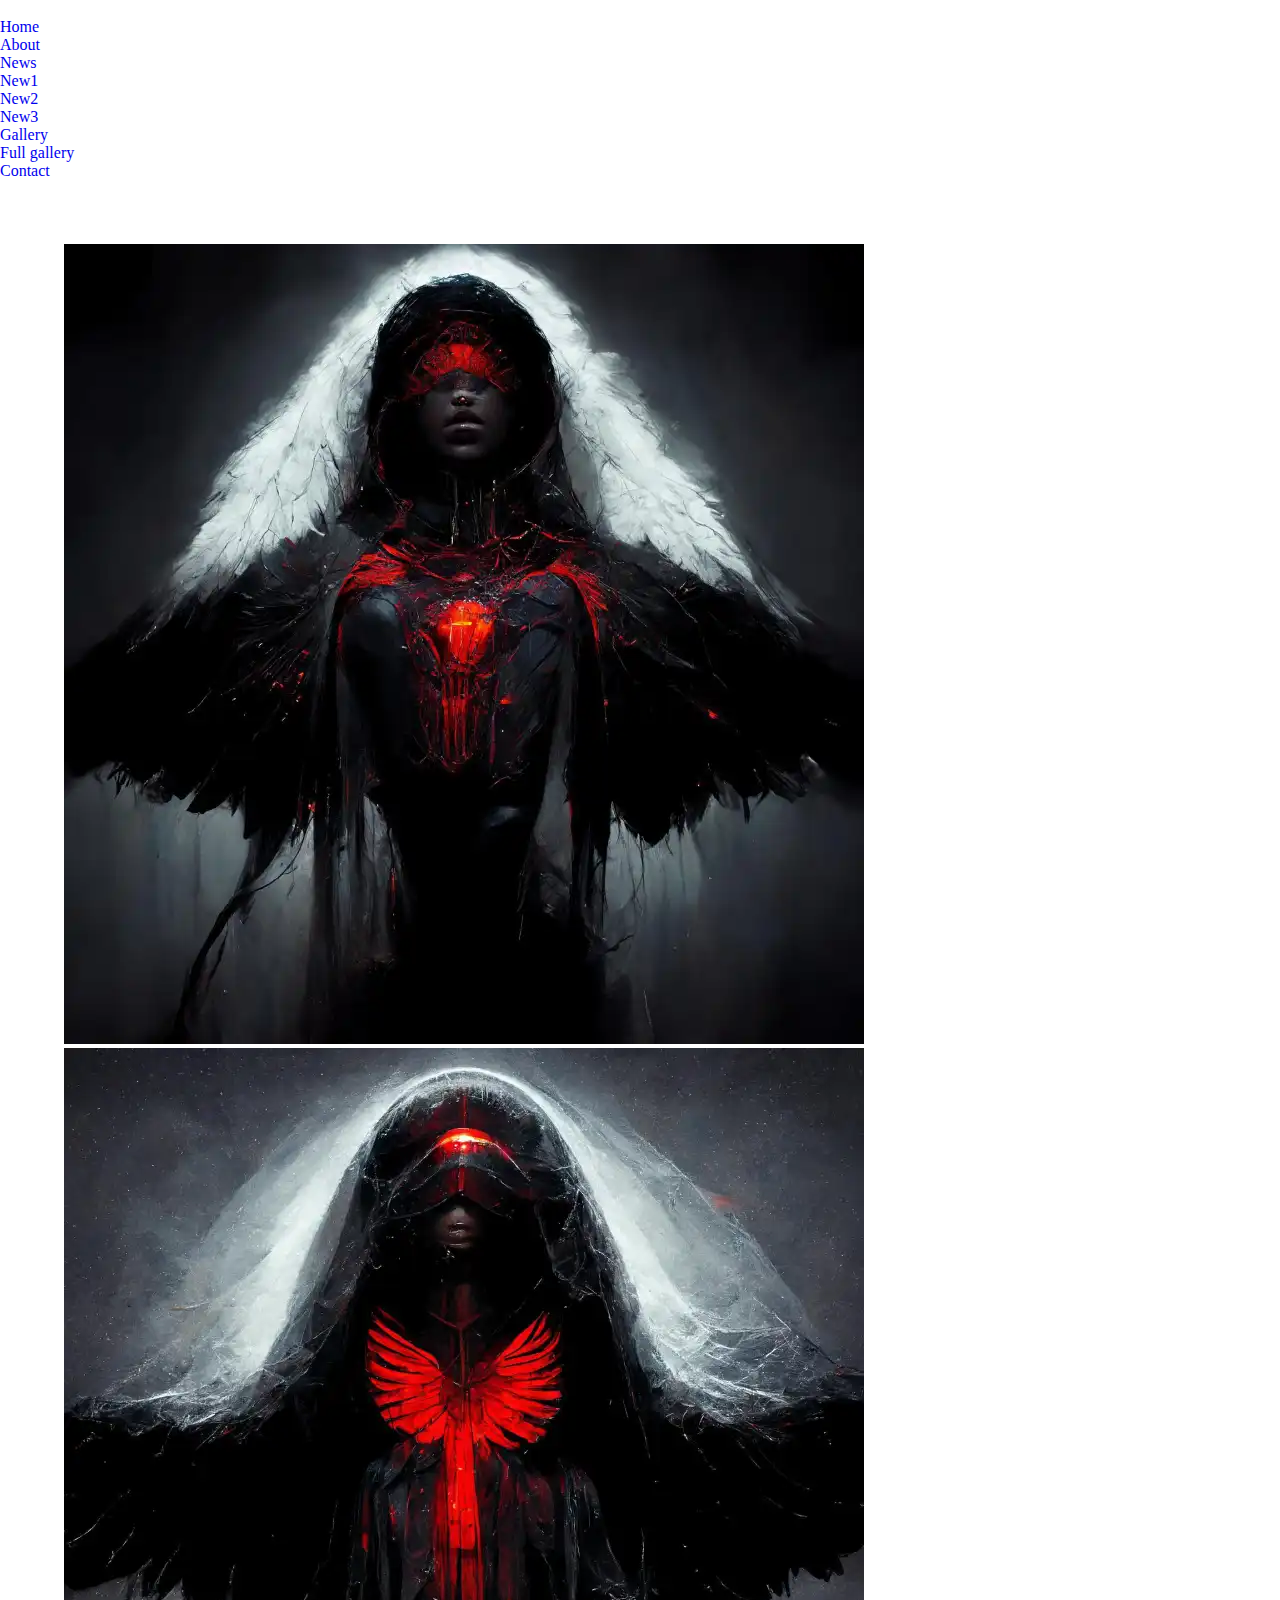
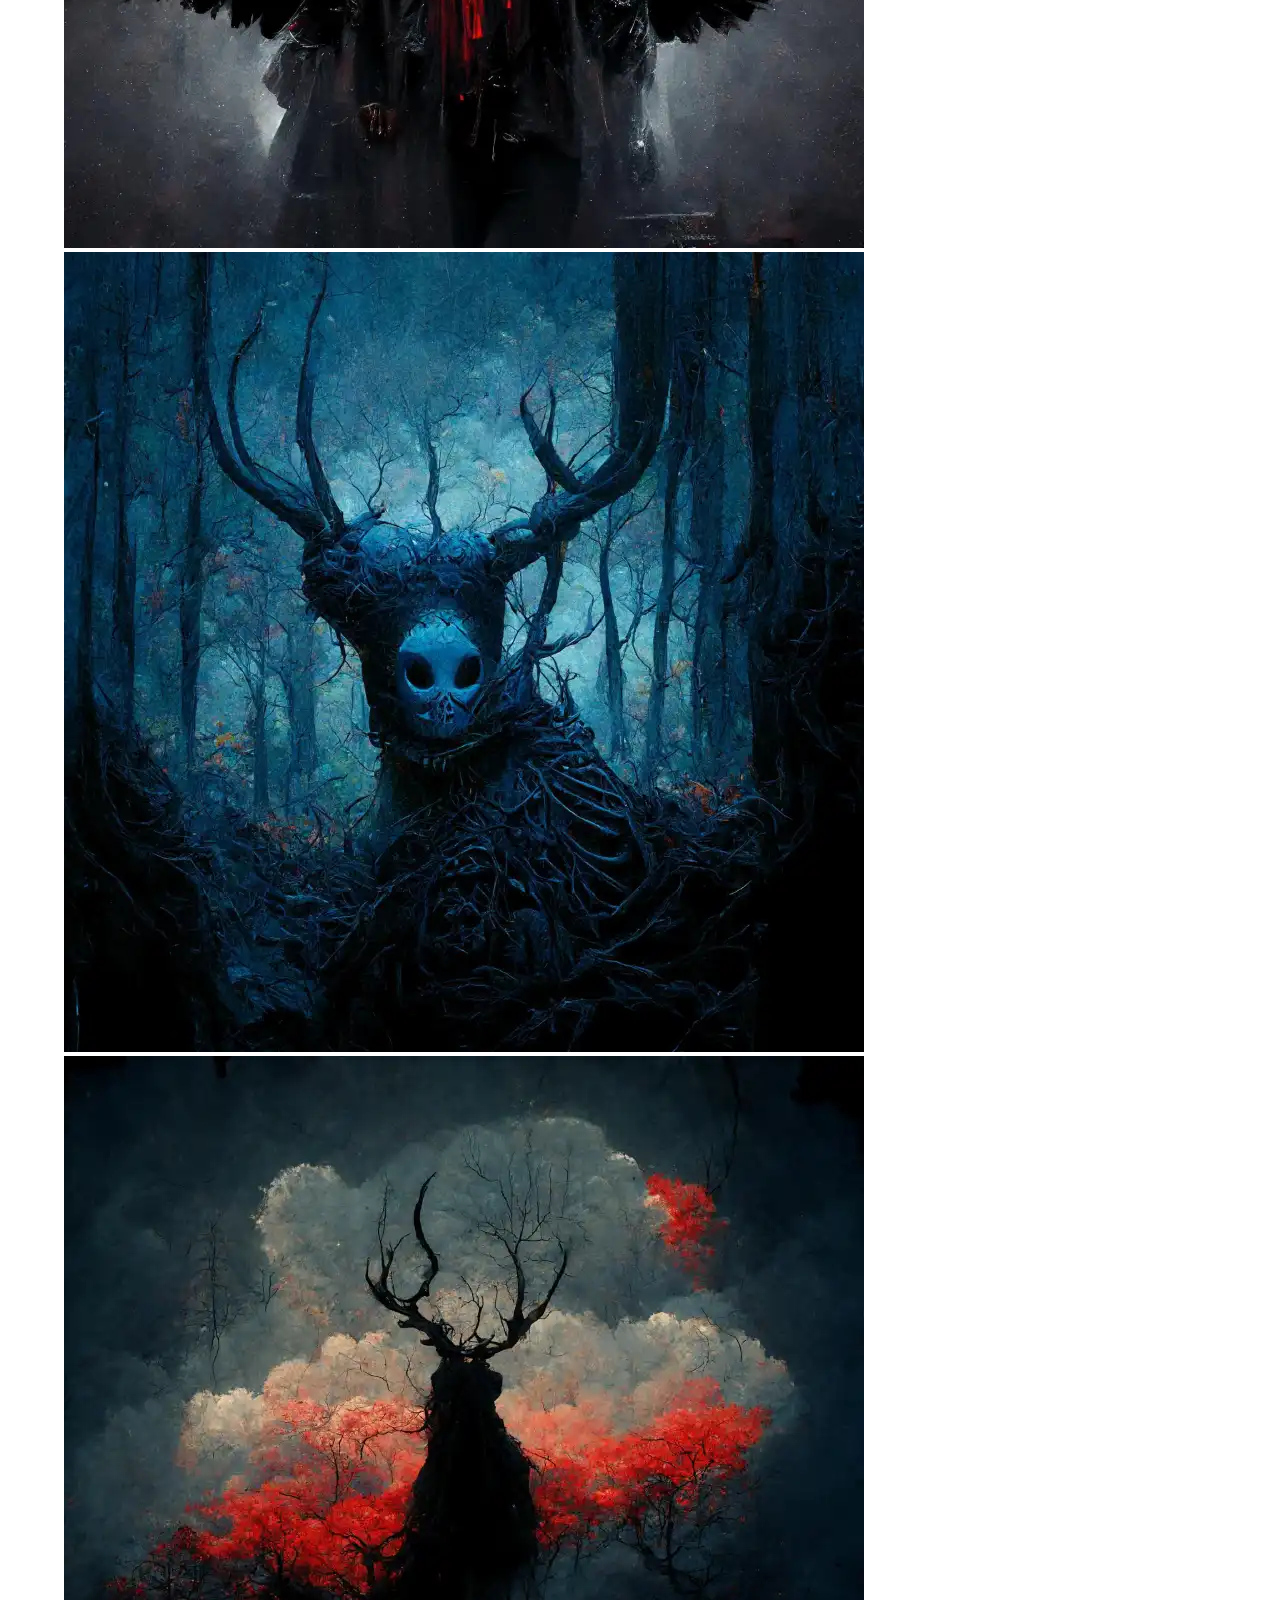
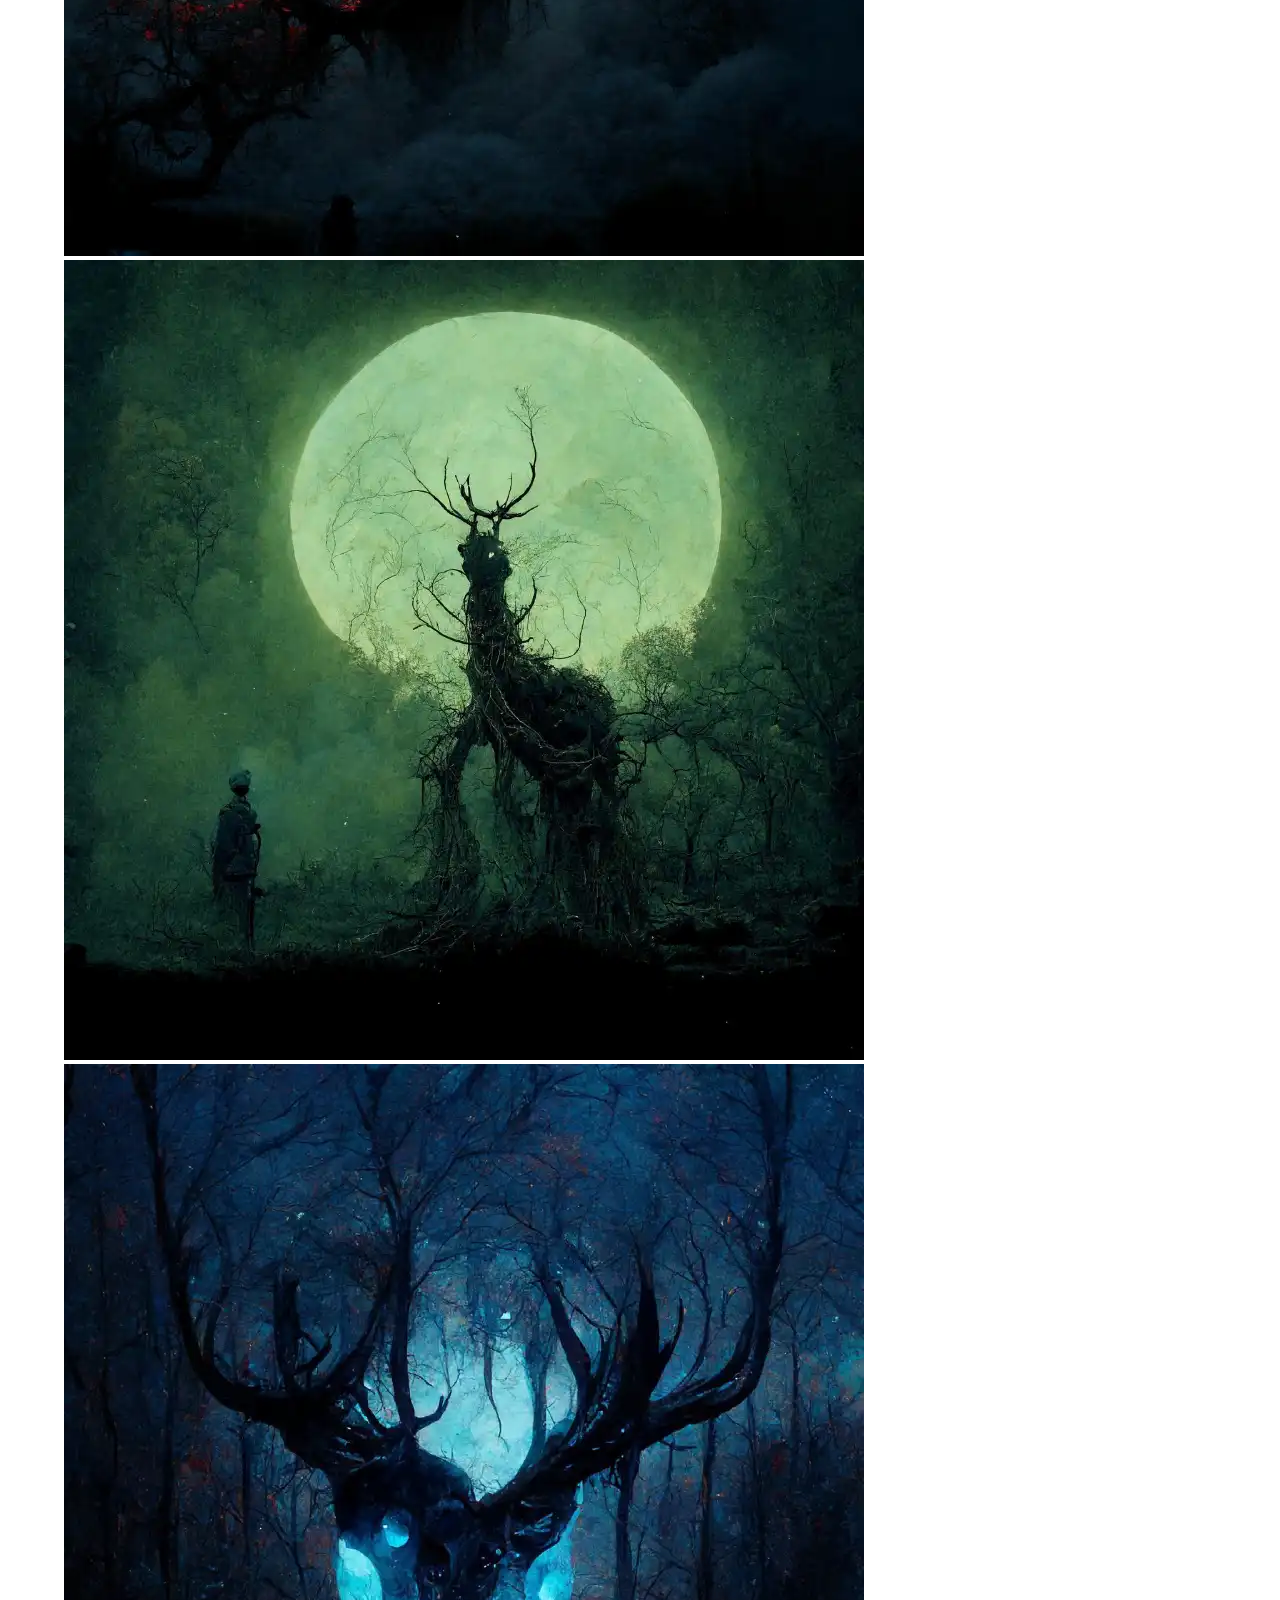
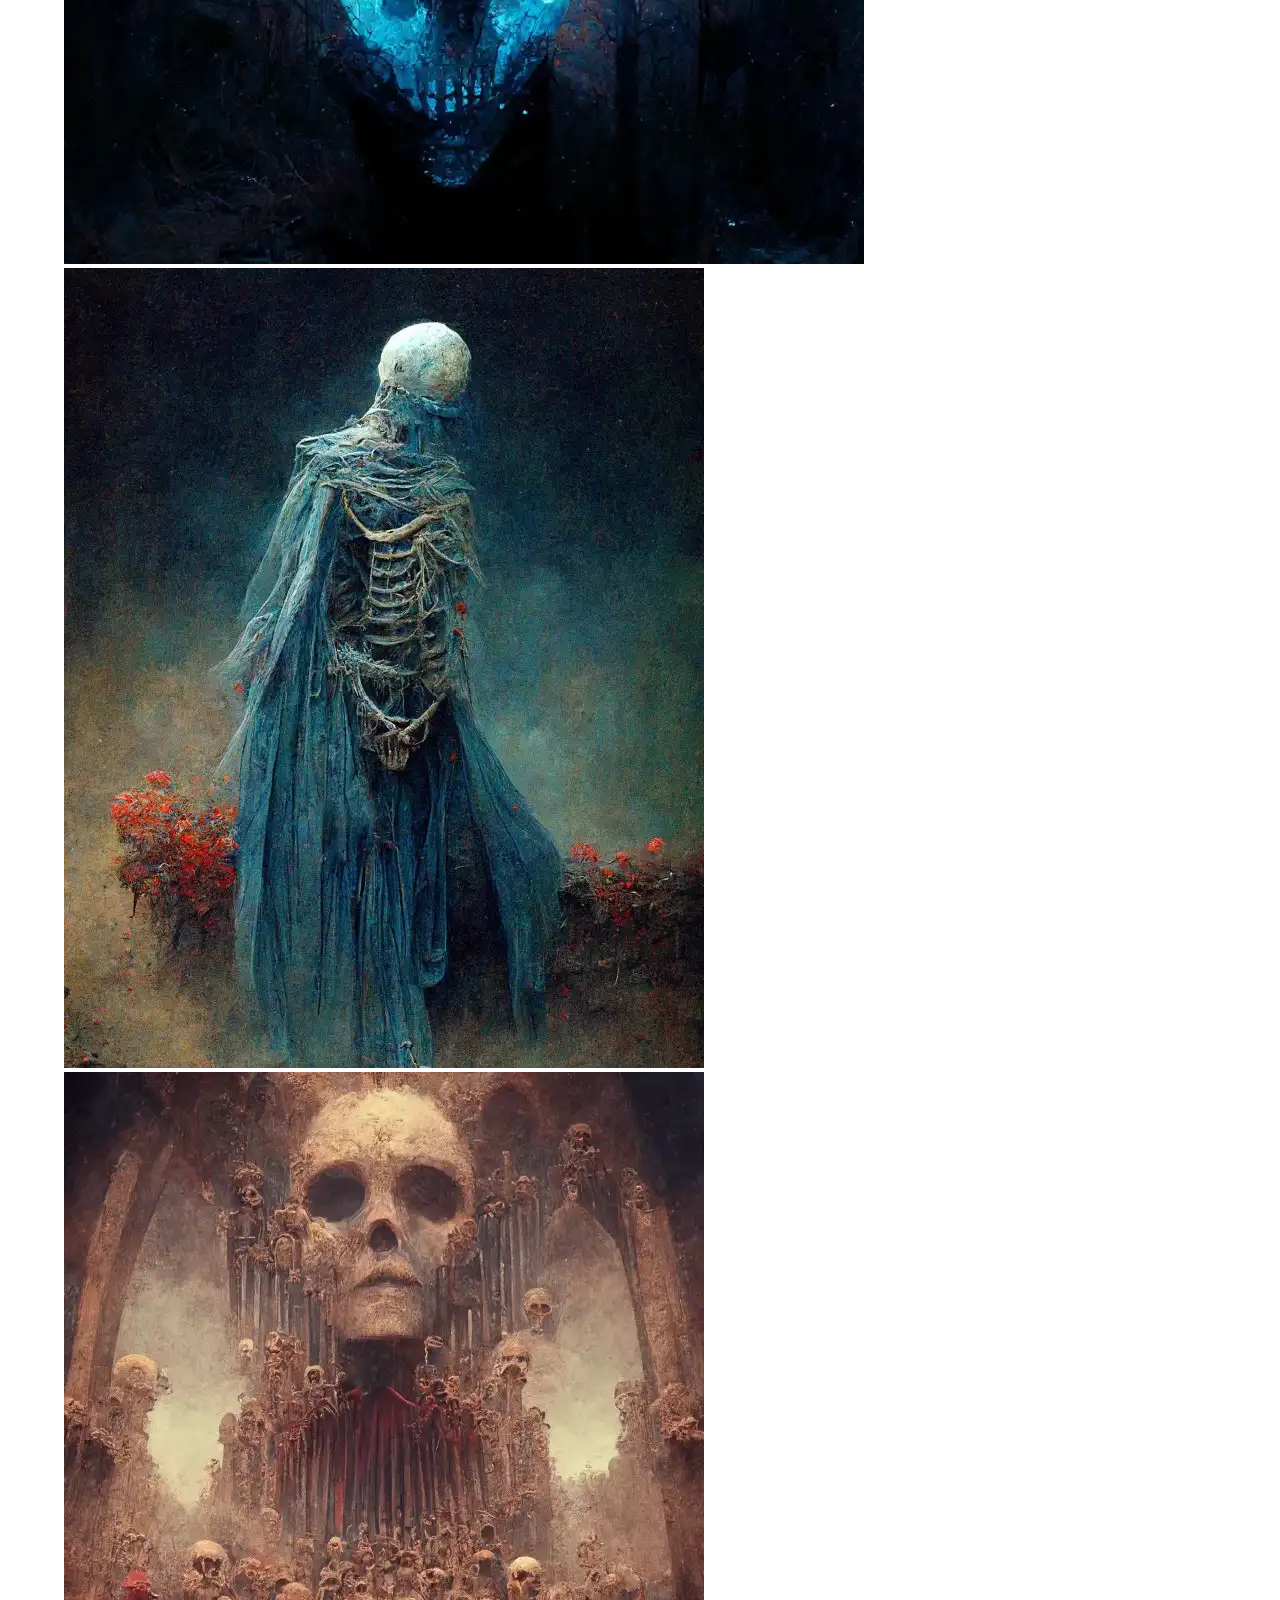
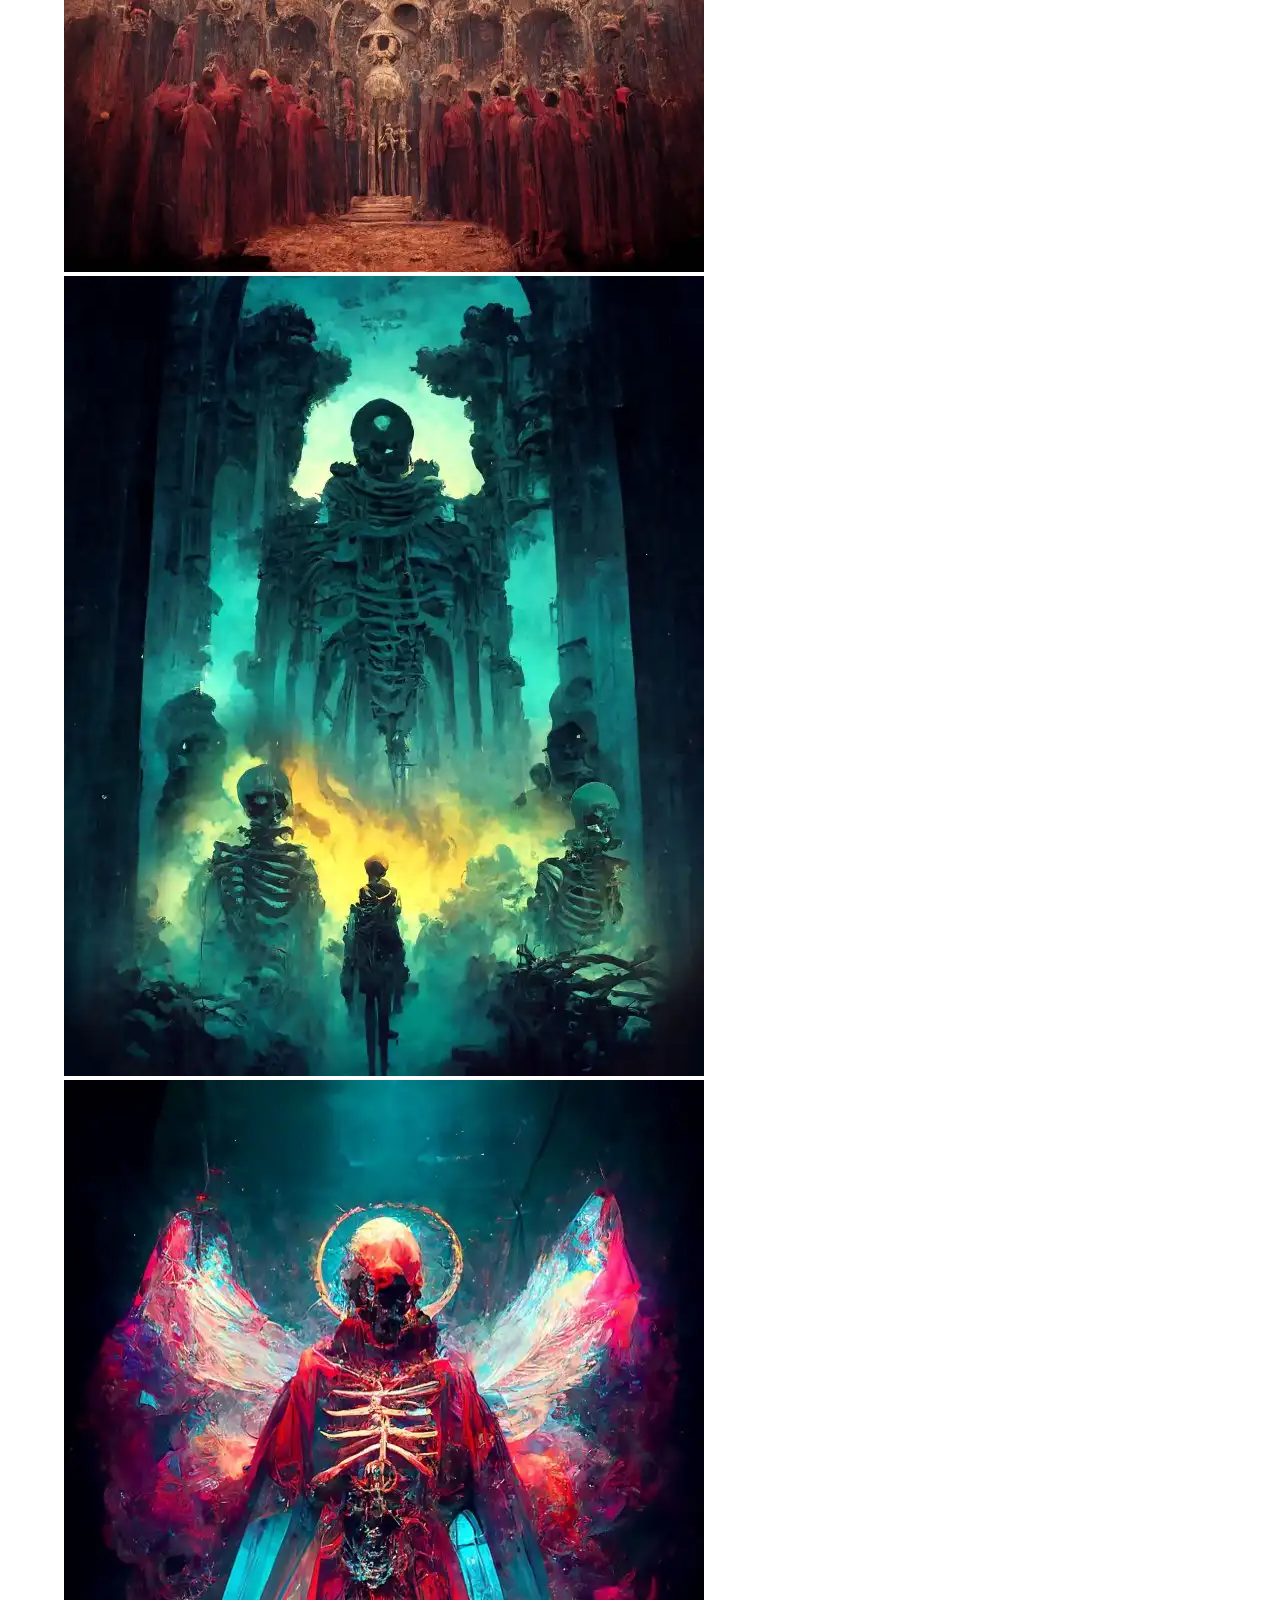
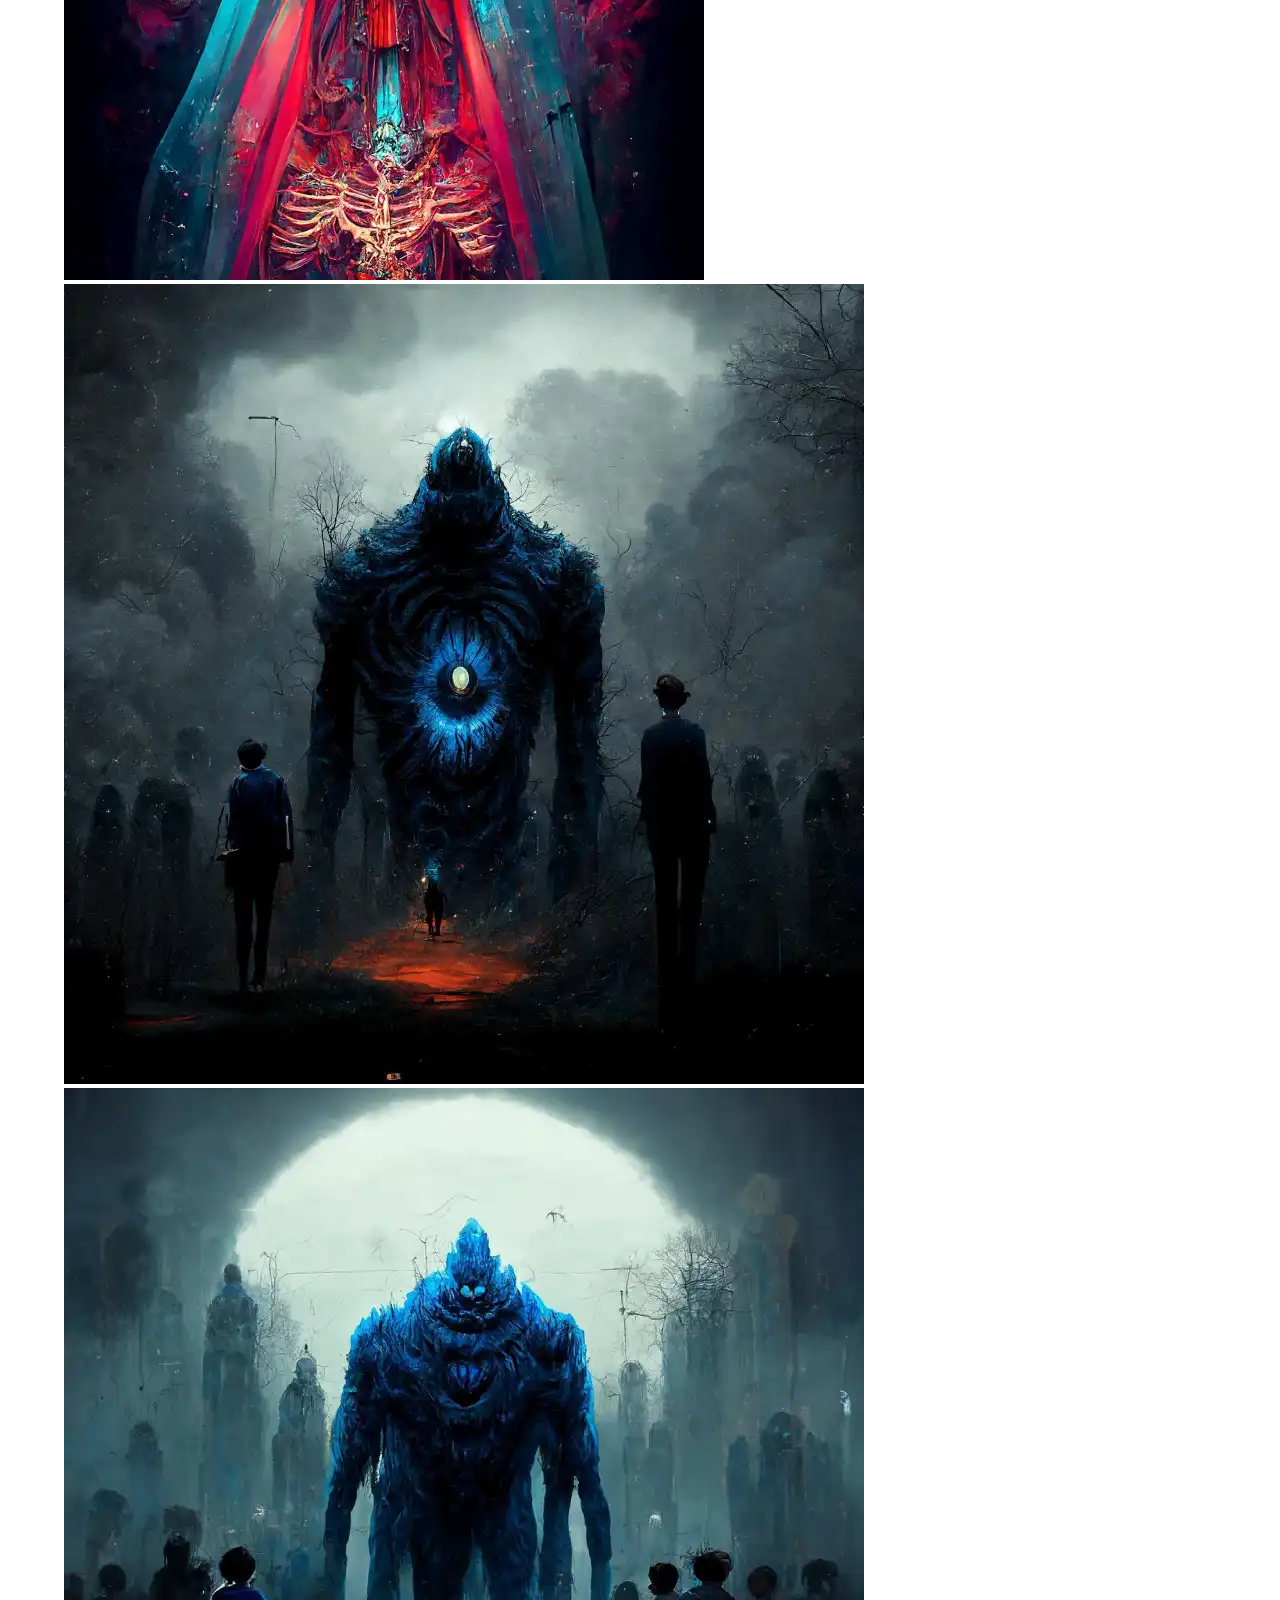
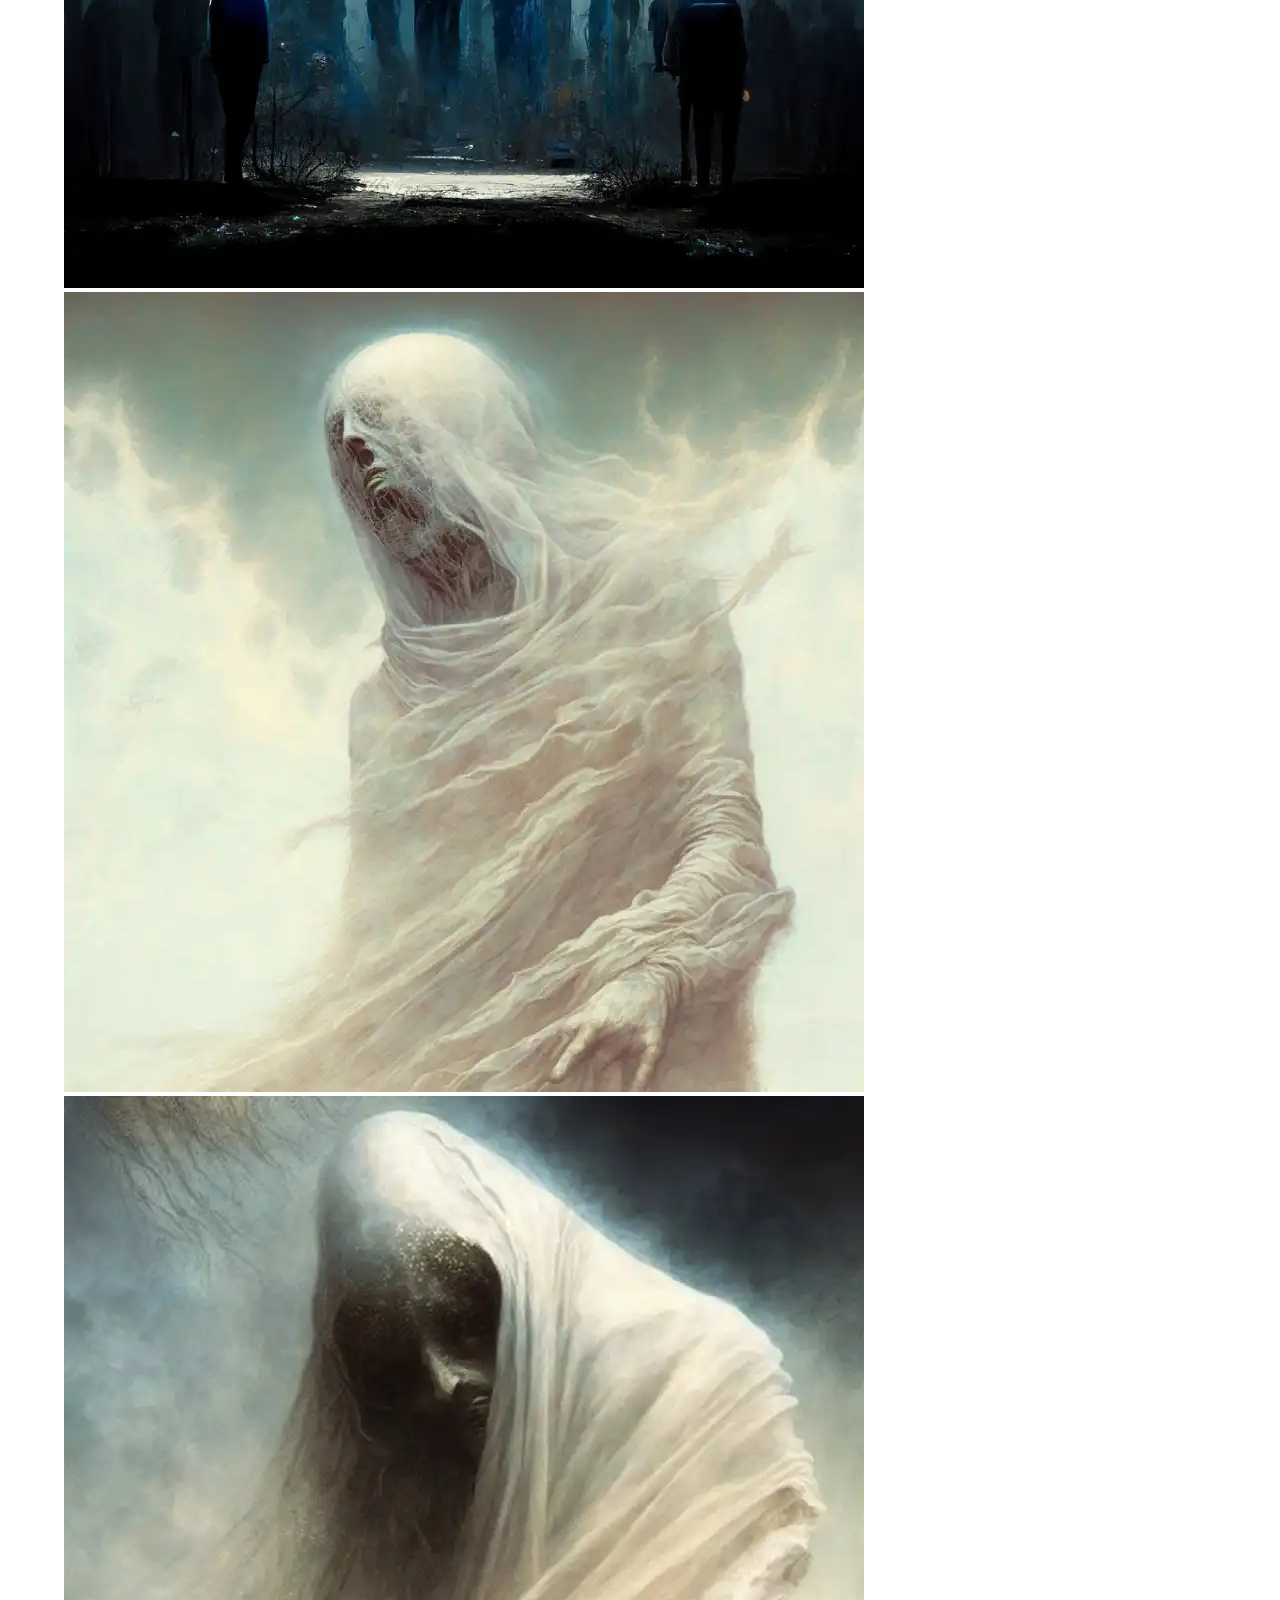
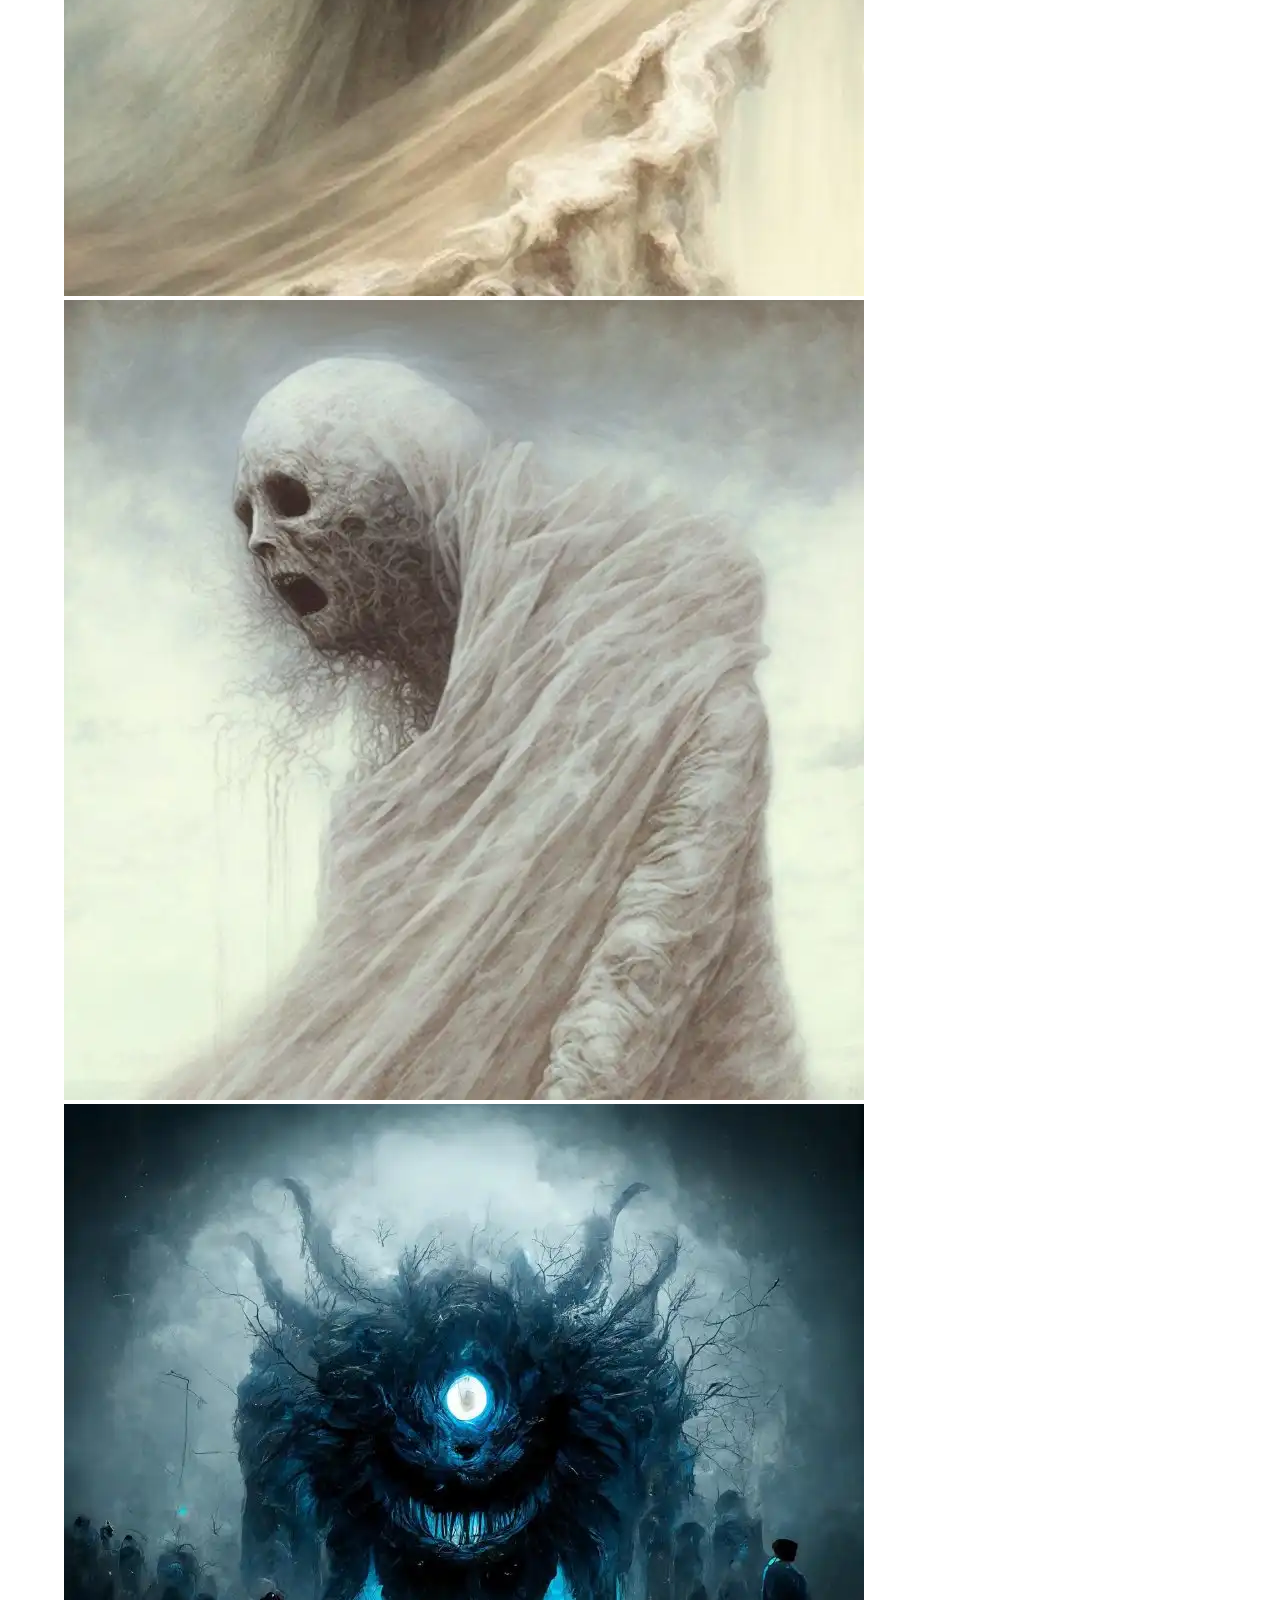
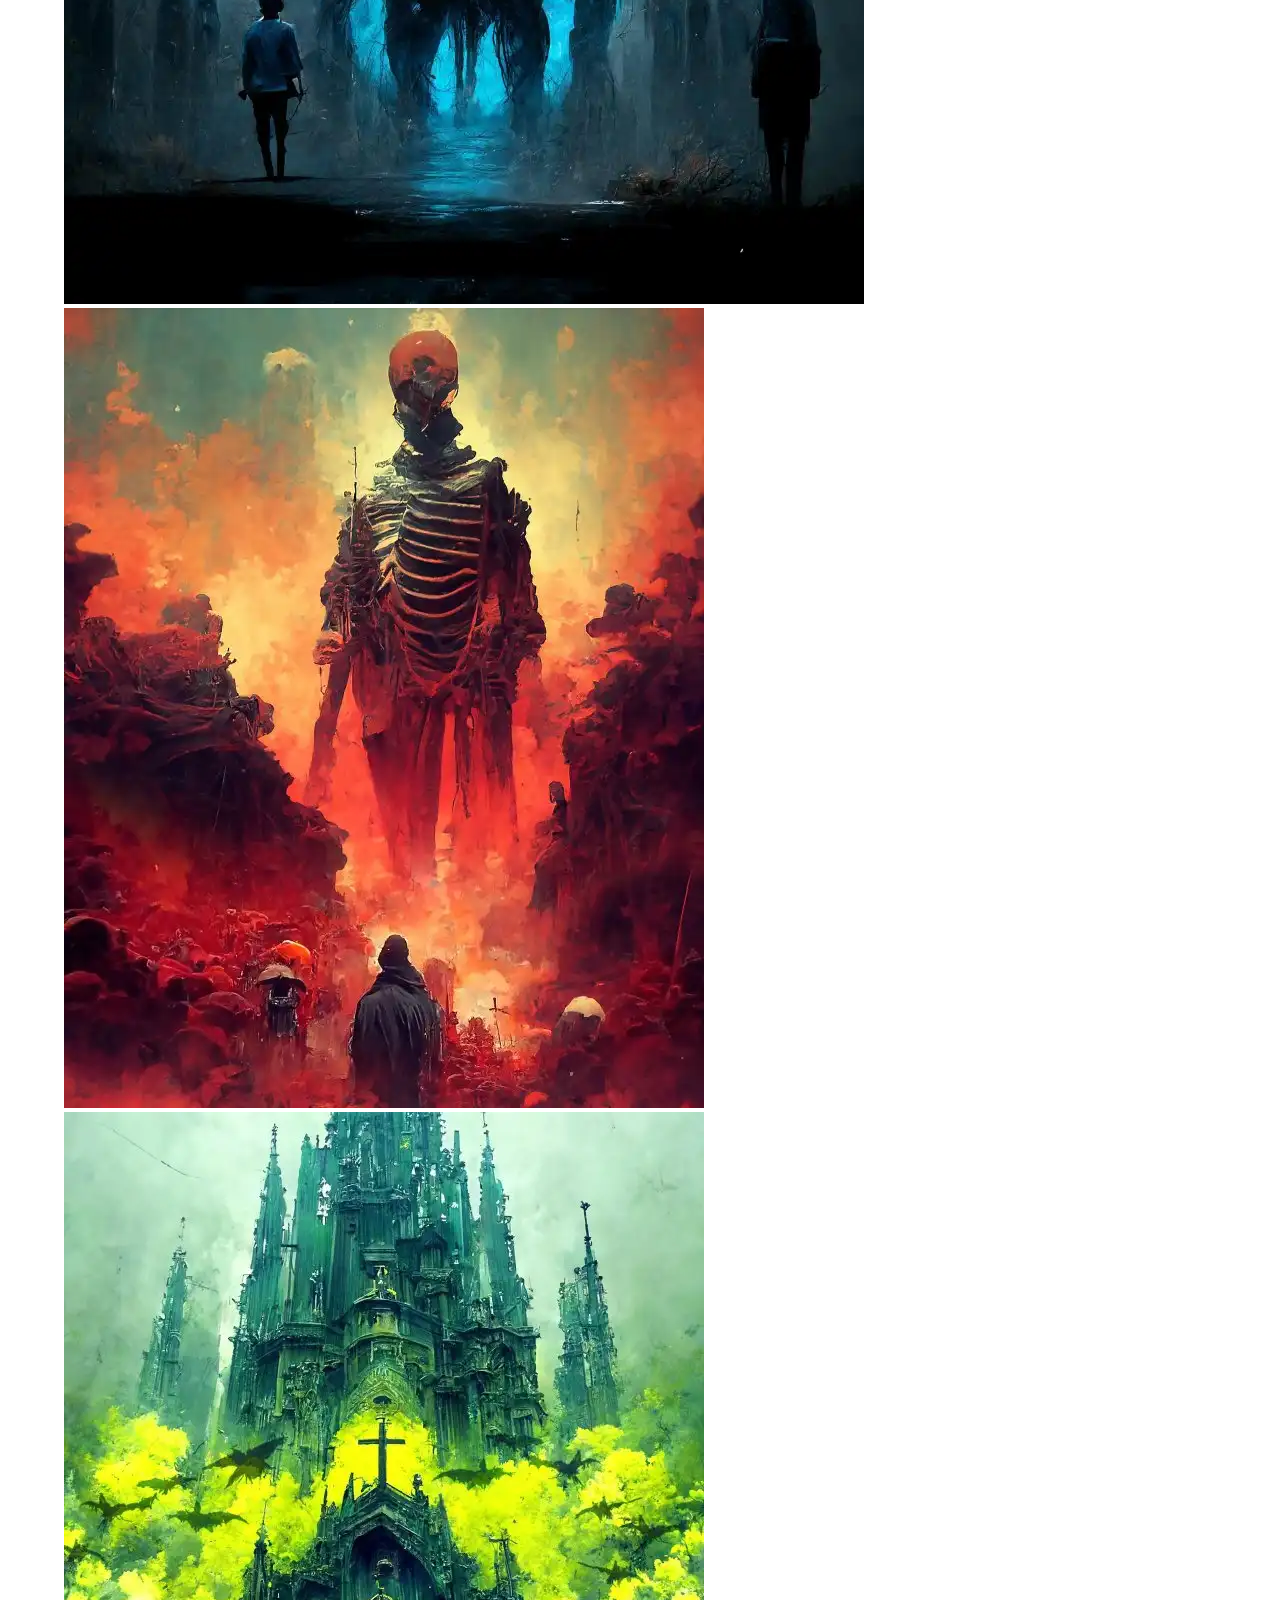
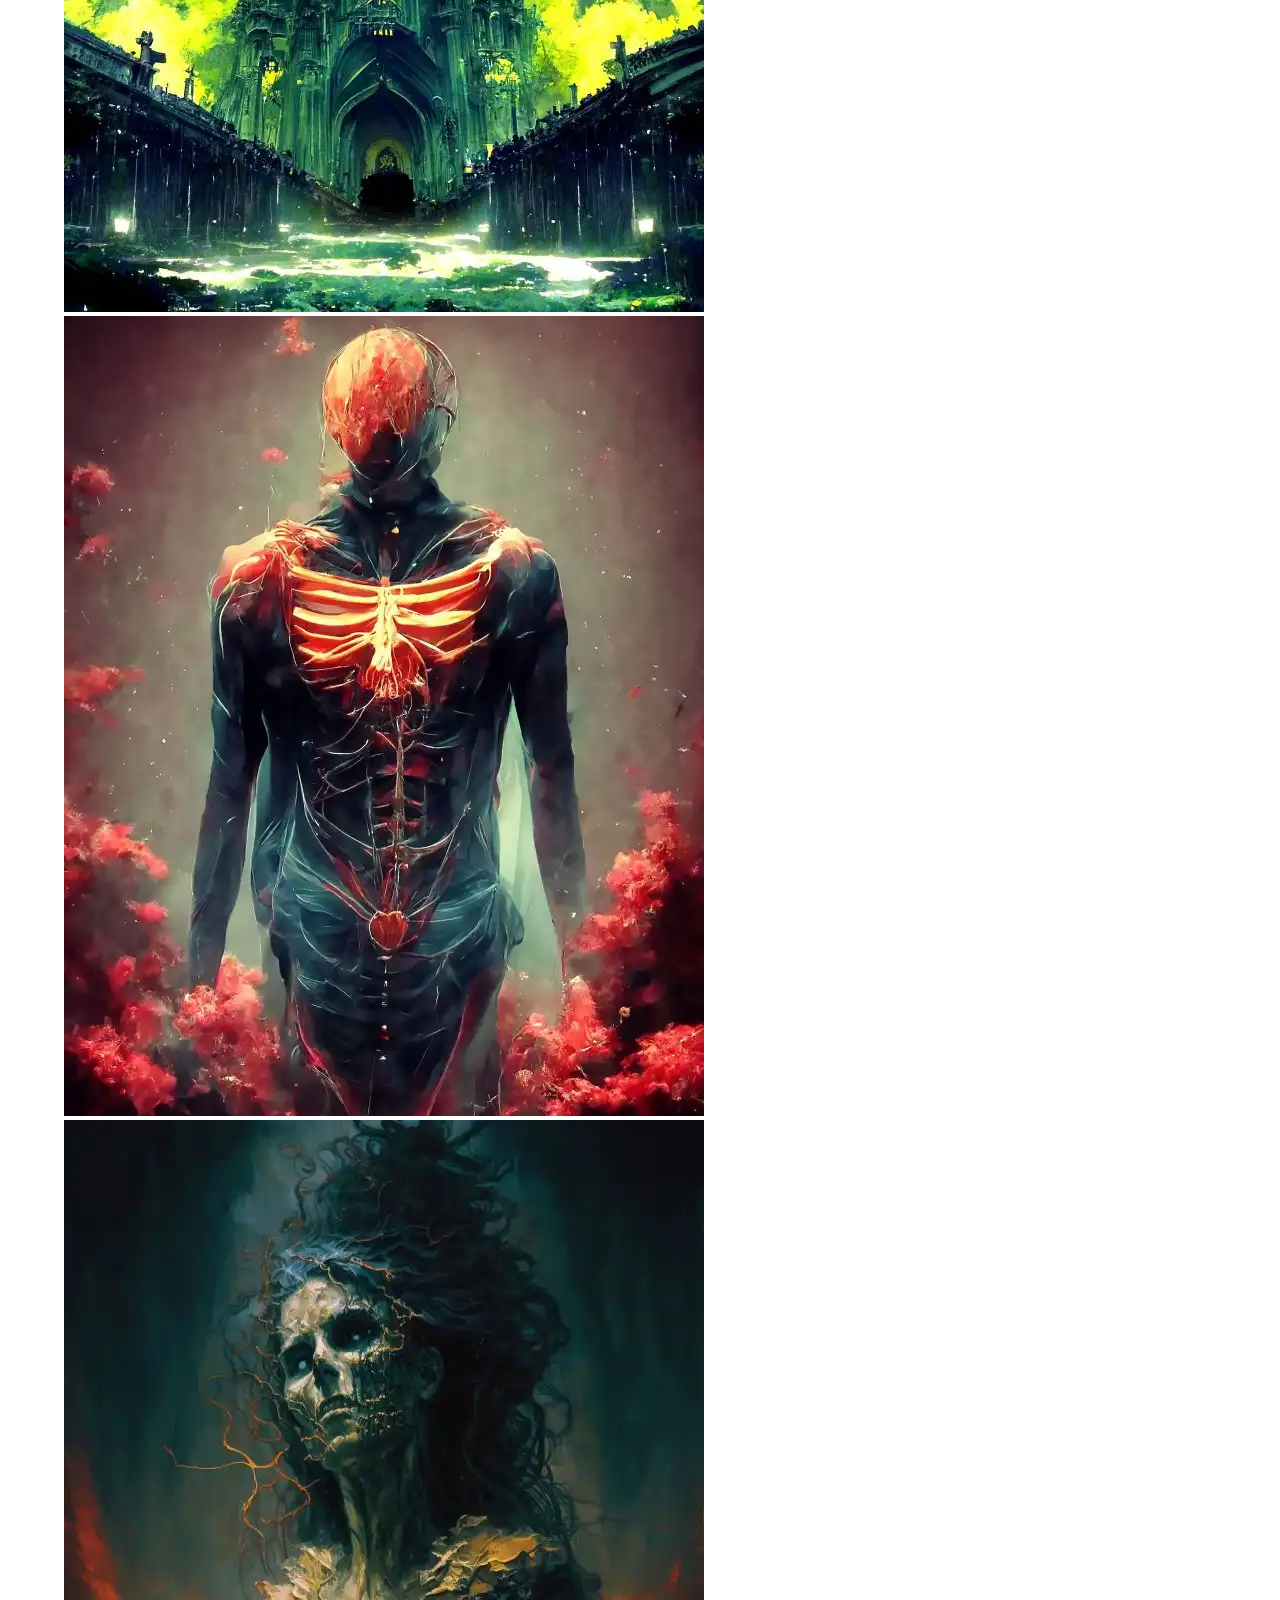
==== pages/gallery.html @ 9d32b18e "Primer commit" ====
<!DOCTYPE html>
<html lang="en">

<head>
    <meta charset="UTF-8">
    <meta http-equiv="X-UA-Compatible" content="IE=edge">
    <meta name="viewport" content="width=device-width, initial-scale=1.0">
    <meta name="description" content="full gallery for abysmial art">
    <link rel="shortcut icon" href="../media/misc/favIcon.jpg" type="image/x-icon">
    <link href="https://cdn.jsdelivr.net/npm/bootstrap@5.3.0-alpha3/dist/css/bootstrap.min.css" rel="stylesheet"
        integrity="sha384-KK94CHFLLe+nY2dmCWGMq91rCGa5gtU4mk92HdvYe+M/SXH301p5ILy+dN9+nJOZ" crossorigin="anonymous">
    <link rel="stylesheet" href="https://cdn.jsdelivr.net/npm/bootstrap-icons@1.10.5/font/bootstrap-icons.css">
    <link rel="stylesheet" href="../style/style.css">
    <title>Abysmial</title>
</head>

<body>

    <nav class="navbar fixed-top navbar-expand-lg bg-black" data-bs-theme="dark">

        <button class="navbar-toggler ms-auto" type="button" data-bs-toggle="collapse"
            data-bs-target="#navbarNavDropdown" aria-controls="navbarNavDropdown" aria-expanded="false"
            aria-label="Toggle navigation">
            <span class="navbar-toggler-icon"></span>
        </button>
        <div class="collapse navbar-collapse justify-content-center" id="navbarNavDropdown">
            <!-- justify-content-center centra todo, va aca para que el boton de mobile no quede centrado-->
            <ul class="navbar-nav">
                <li class="nav-item px-3"> <!--px es padding derecha-->
                    <a class="nav-link text-white" href="../index.html#home">Home</a>
                </li>
                <li class="nav-item px-3">
                    <a class="nav-link text-white" href="../index.html#about">About</a>
                </li>
                <li class="nav-item dropdown px-3">

                    <a class="nav-link dropdown-toggle text-white" href="#" role="button" data-bs-toggle="dropdown"
                        aria-expanded="false">
                        News
                    </a>
                    <ul class="dropdown-menu px-3 bg-black">
                        <li><a class="dropdown-item text-white" href="./new1.html">New1</a></li>
                        <li><a class="dropdown-item text-white" href="./new2.html">New2</a></li>
                        <li><a class="dropdown-item text-white" href="./new3.html">New3</a></li>
                    </ul>
                </li>
                <li class="nav-item dropdown px-3">
                    <a class="nav-link dropdown-toggle text-white" href="#gallery" role="button"
                        data-bs-toggle="dropdown" aria-expanded="false">
                        Gallery
                    </a>
                    <ul class="dropdown-menu px-3 bg-black">
                        <li><a class="dropdown-item text-white" href="./gallery.html">Full gallery</a></li>
                    </ul>
                </li>
                <li class="nav-item px-3">
                    <a class="nav-link text-white" href="../index.html#contact">Contact</a>
                </li>
            </ul>
        </div>
    </nav>

    <section id="gallery-full">
        <div class="container">

            <div class="row">
                <div class="col-xl-6 col-sm-12 p-2">
                    <img class="img-fluid" src="../media/img/single/justice_1.webp" alt="justice 1">
                </div>
                <div class="col-xl-6 col-sm-12 p-2">
                    <img class="img-fluid" src="../media/img/single/justice_2.webp" alt="justice 2">
                </div>
            </div>
            <div class="row">
                <div class="col-xl-3 col-md-6 col-sm-12 p-2">
                    <img class="img-fluid" src="../media/img/single/nightStag_3.webp" alt="night stag 3">
                </div>
                <div class="col-xl-3 col-md-6 col-sm-12 p-2">
                    <img class="img-fluid" src="../media/img/single/nightStag_1.webp" alt="night stag 1">
                </div>
                <div class="col-xl-3 col-md-6 col-sm-12 p-2">
                    <img class="img-fluid" src="../media/img/single/nightStag_2.webp" alt="night stag 2">
                </div>
                <div class="col-xl-3 col-md-6 col-sm-12 p-2">
                    <img class="img-fluid" src="../media/img/single/nightStag_5.webp" alt="night stag 5">
                </div>

            </div>
            <div class="row">
                <!--p-2 es el padding-->
                <div class="col-xl-3 col-md-6 col-sm-12 p-2">
                    <img class="img-fluid" src="../media/img/single/loneliness.webp" alt="loneliness">
                </div>
                <div class="col-xl-3 col-md-6 col-sm-12 p-2">
                    <img class="img-fluid" src="../media/img/single/home.webp" alt="home">
                </div>
                <div class=" col-xl-3 col-md-6 col-sm-12 p-2">
                    <img class="img-fluid" src="../media/img/single/expanse.webp" alt="expanse">
                </div>
                <div class="col-xl-3 col-md-6 col-sm-12 p-2">
                    <img class="img-fluid" src="../media/img/single/forgiveness.webp" alt="forgiveness">
                </div>
            </div>
            <div class="row">
                <div class="col-xl-6 col-sm-12 p-2">
                    <img class="img-fluid" src="../media/img/single/blueIcon_2.webp" alt="blue icon 2">
                </div>
                <div class="col-xl-6 col-sm-12 p-2">
                    <img class="img-fluid" src="../media/img/single/blueIcon_3.webp" alt="blue icon 3">
                </div>
            </div>
            <div class="row">
                <div class="col-xl-3 col-md-6 col-sm-12 p-2">
                    <img class="img-fluid" src="../media/img/single/beyondThePale_1.webp" alt="the pale 1">
                </div>
                <div class="col-xl-3 col-md-6 col-sm-12 p-2">
                    <img class="img-fluid" src="../media/img/single/beyondThePale_2.webp" alt="the pale 2">
                </div>
                <div class="col-xl-3 col-md-6 col-sm-12 p-2">
                    <img class="img-fluid" src="../media/img/single/beyondThePale_3.webp" alt="the pale 3">
                </div>
                <div class="col-xl-3 col-md-6 col-sm-12 p-2">
                    <img class="img-fluid" src="../media/img/single/blueIcon_1.webp" alt="blue icon 1">
                </div>
            </div>
            <div class="row">
                <div class="col-xl-3 col-sm-12 p-2">
                    <img class="img-fluid" src="../media/img/single/iconOfSin.webp" alt="icon of sin">
                </div>
                <div class="col-xl-3  col-sm-12 p-2">
                    <img class="img-fluid" src="../media/img/single/theCastle.webp" alt="the castle">
                </div>
                <div class="col-xl-3 col-sm-12 p-2">
                    <img class="img-fluid" src="../media/img/single/vulnerability.webp" alt="vulnerability">
                </div>
                <div class="col-xl-3 col-sm-12 p-2">
                    <img class="img-fluid" src="../media/img/single/decayingMemory.webp" alt="decaying memory">
                </div>
            </div>



            <div class="row">
                <div class="col-xl-6 col-sm-12 p-2">
                    <img class="img-fluid" src="../media/img/single/orchestra.webp" alt="orchesta">
                </div>
                <div class="col-xl-6 col-sm-12 p-2">
                    <img class="img-fluid" src="../media/img/single/theLamentConfiguration.webp"
                        alt="lament configuration">
                </div>
            </div>
            <div class="row">
                <div class="col-xl-3 col-md-6 col-sm-12 p-2">
                    <img class="img-fluid" src="../media/img/single/ceremonium_1.webp" alt="ceremonium 1">
                </div>
                <div class="col-xl-3 col-md-6 col-sm-12 p-2">
                    <img class="img-fluid" src="../media/img/single/ceremonium_2.webp" alt="ceremonium 2">
                </div>
                <div class="col-xl-3 col-md-6 col-sm-12 p-2">
                    <img class="img-fluid" src="../media/img/single/ceremonium_3.webp" alt="ceremonium 3">
                </div>
                <div class="col-xl-3 col-md-6 col-sm-12 p-2">
                    <img class="img-fluid" src="../media/img/single/ceremonium_4.webp" alt="ceremonium 4">
                </div>
            </div>

            <div class="row">
                <div class="col-xl-3 col-md-6 col-sm-12 p-2">
                    <img class="img-fluid" src="../media/img/single/theBride.webp" alt="the BRIDE">
                </div>
                <div class="col-xl-3 col-md-6 col-sm-12 p-2">
                    <img class="img-fluid" src="../media/img/single/sunGod.webp" alt="sun god">
                </div>
                <div class="col-xl-3 col-md-6 col-sm-12 p-2">
                    <img class="img-fluid" src="../media/img/single/theFlock.webp" alt="the flock">
                </div>
                <div class="col-xl-3 col-md-6 col-sm-12 p-2">
                    <img class="img-fluid" src="../media/img/single/grace.webp" alt="grace">
                </div>
            </div>
            <div class="row">
                <div class="col-xl-6 col-sm-12 p-2">
                    <img class="img-fluid" src="../media/img/single/inconscinece_1.webp" alt="inconscience 1">
                </div>
                <div class="col-xl-6 col-sm-12 p-2">
                    <img class="img-fluid" src="../media/img/single/inconscinece_2.webp" alt="inconscience 2">
                </div>
            </div>
            <div class="row">
                <div class="col-12 p-2">
                    <img class="img-fluid" src="../media/img/single/principal.webp" alt="principal">
                </div>
            </div>

        </div>

    </section>
    <footer class="bg-black text-white py-5">
        <div class="container">
            <!--md-left hace que se -->
            <div class="row">
                <div class="col-xl-6">
                    <!--fw es font weight-->

                    <p class="fw-bold">Contact</p>
                    <!--text-center alinea al centro el icono | py es padding eje y-->
                    <a class="text-white" href="https://www.instagram.com/abysmial/">
                        <p><i class="bi bi-instagram text-center"></i> Abysmial</p>
                    </a>
                    <p></p><i class="bi bi-envelope text-center"></i> mail@mail.com</p>
                    <p></p><i class="bi bi-telephone text-center"></i> 099 027 878</p>
                </div>
                <div class="col-xl-6">
                    <p class="fw-bold">Credits</p>
                    <p>Site by Msanguinet</p>
                    <a class="text-white" href="https://www.instagram.com/abysmial/">
                        <p>Art by Abysmial</p>
                    </a>
                </div>
            </div>
        </div>

    </footer>
    <script src="https://cdn.jsdelivr.net/npm/bootstrap@5.3.0-alpha3/dist/js/bootstrap.bundle.min.js"
        integrity="sha384-ENjdO4Dr2bkBIFxQpeoTz1HIcje39Wm4jDKdf19U8gI4ddQ3GYNS7NTKfAdVQSZe"
        crossorigin="anonymous"></script>
</body>

</html>
---- style/style.css ----
*{
    margin: 0;
    padding:0;
}

header{      
    height: 75vh;    
    background-image:url(../media/misc/banner.webp) ;
    background: linear-gradient(to right, rgba(0,0,0,0.7),rgba(0,0,0,0.1), rgba(0,0,0,0)), url(../media/misc/banner.webp) no-repeat; /*para que me haga una sombra a la izquierda y no moleste fondo con el texto*/
    background-size: cover;      
    background-repeat: no-repeat;  
    background-position: top;   
    overflow-x: hidden; /*container fluid del header me generaba un scrollbar, solucionado con esto*/
}

#about, #news, #gallery, #gallery-full, #contact, #new{
    padding: 5%; /*este padding si lo ponia con medidas absolutas me dejaba mal el responsive*/
}

.c-image{ /*para acomodar tamaño inicial de about us*/
    height: 100%;
    object-fit:cover;
}

.c-item{
    height:100%;
}

.c-item-small{
    height: auto;
    width:300px;
}
.icon-white{
    color:white;
}
 h3{
    margin:15px 40px 15px 40px;
}

.btn{
   
    border-radius: 50px; /*para redondear botonesde boostrap*/
    background-color: #0d6efd !important;
}
.c-button:active, a.active { /*hice clase custom para que no afectara el slider*/
    background-color: #0d6efd !important;
}

.c-button:hover, a:hover{
    background-color: white !important;
    color:#0d6efd !important;   
    
}
.img-link{ /*para cuando le haga  hover se agrande pero no tenga overflow*/
    overflow: hidden !important; 
}
.card-img:hover{
    transform:scale(1.1);   
    transition: all 0.2s ease-in; /*paraque sea gradual*/
}
a{
    text-decoration: none; /*para sacarle formato a los links del footer*/    
}

.navbar-toggler{
    border: none;
}
#search{   
    margin-top: 80px;
    padding:2%;
}



/*

@media (max-width: 1100px) {
    .c-bg-image {
        background-position: cover;
        background-image: url(../media/misc/banner-med.jpg);
    }
}

@media (max-width:560px) {
    .c-bg-image {
        background-position: fill;
        background-image: url(../media/misc/banner-small.jpg);
    }
    
}
*/
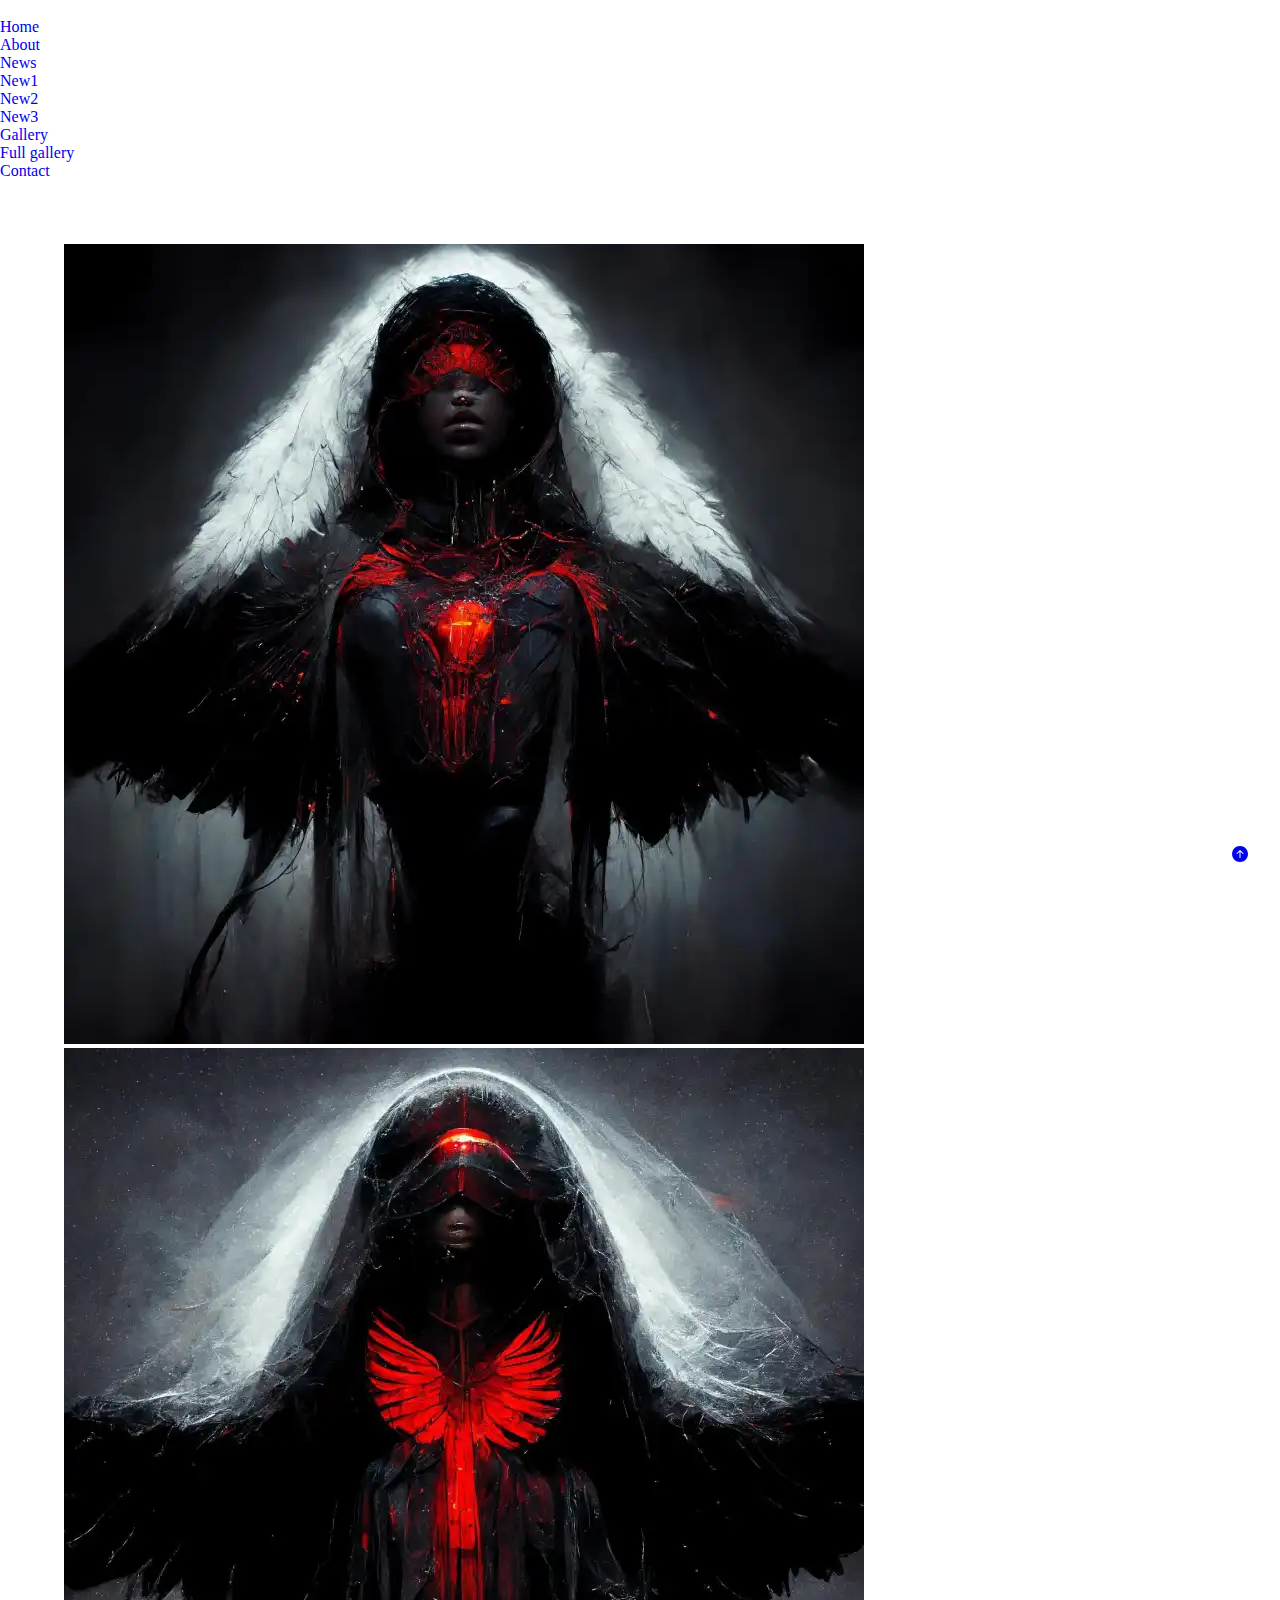
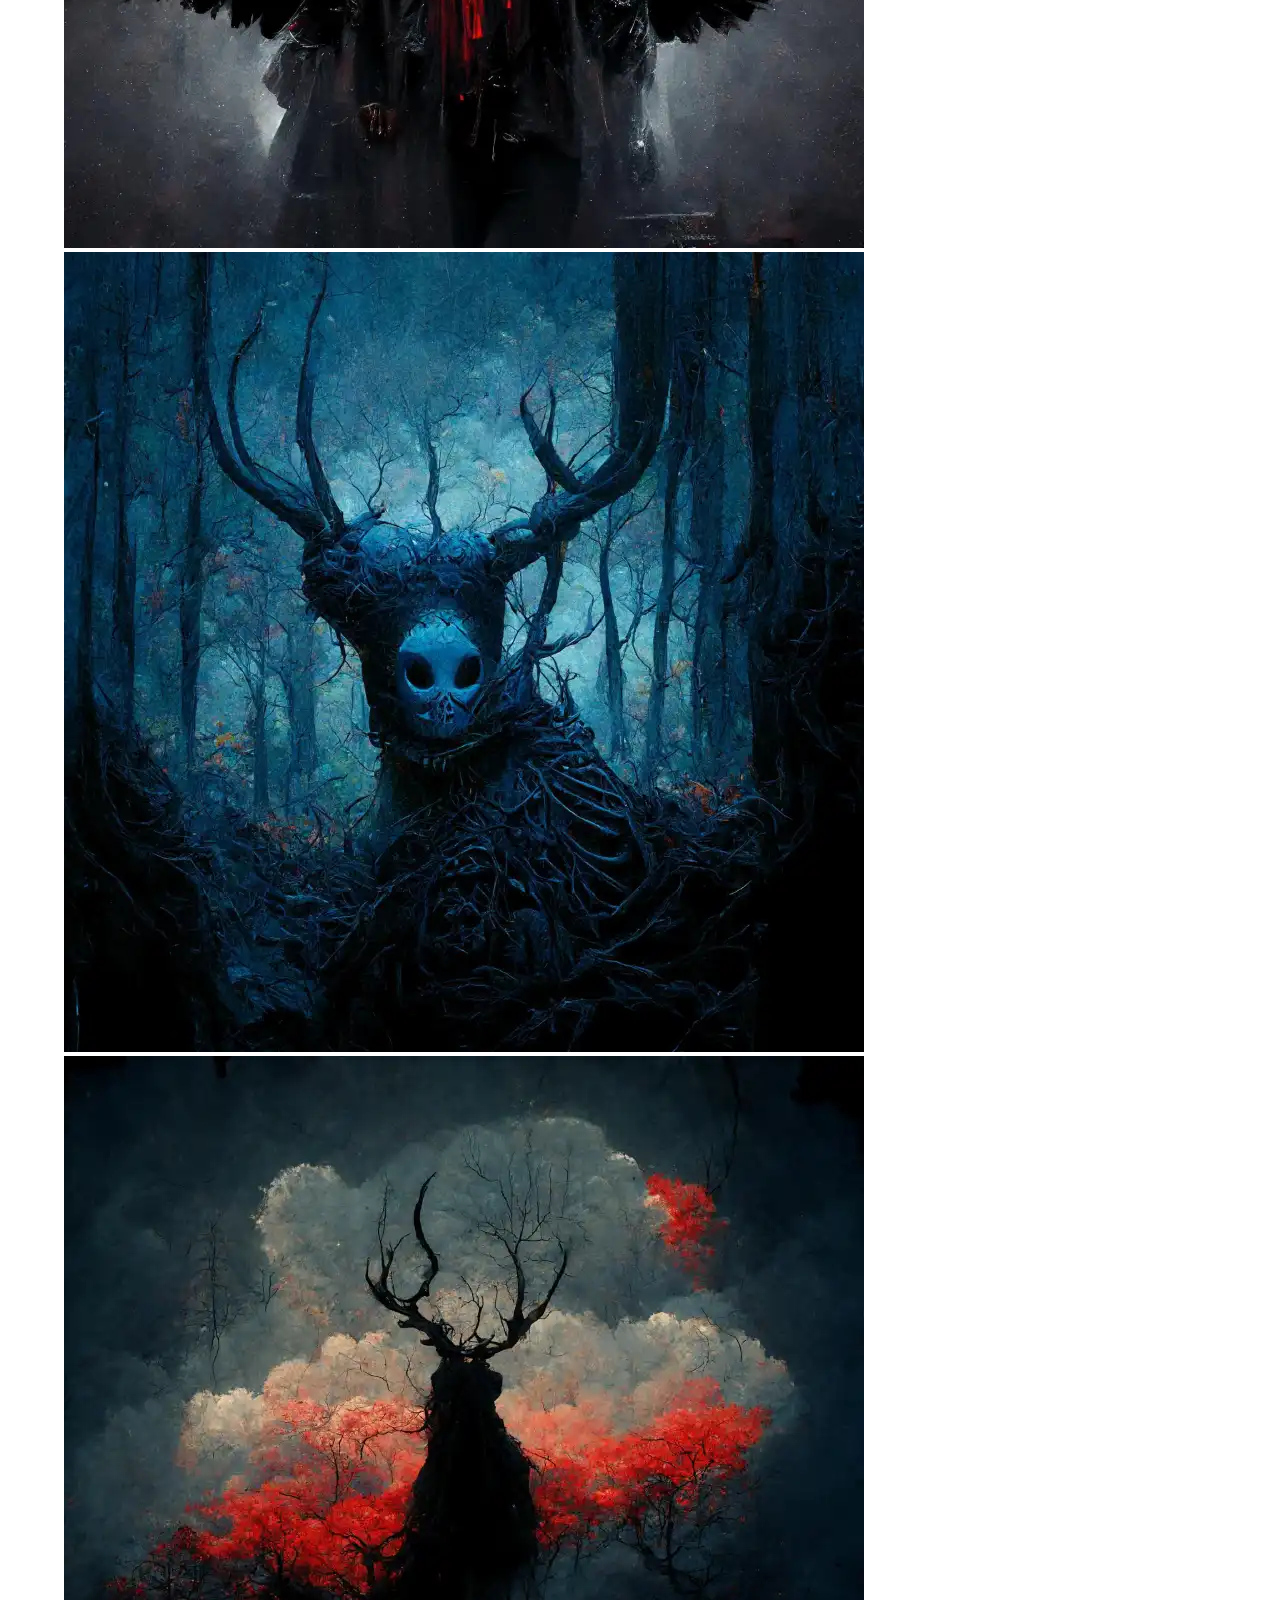
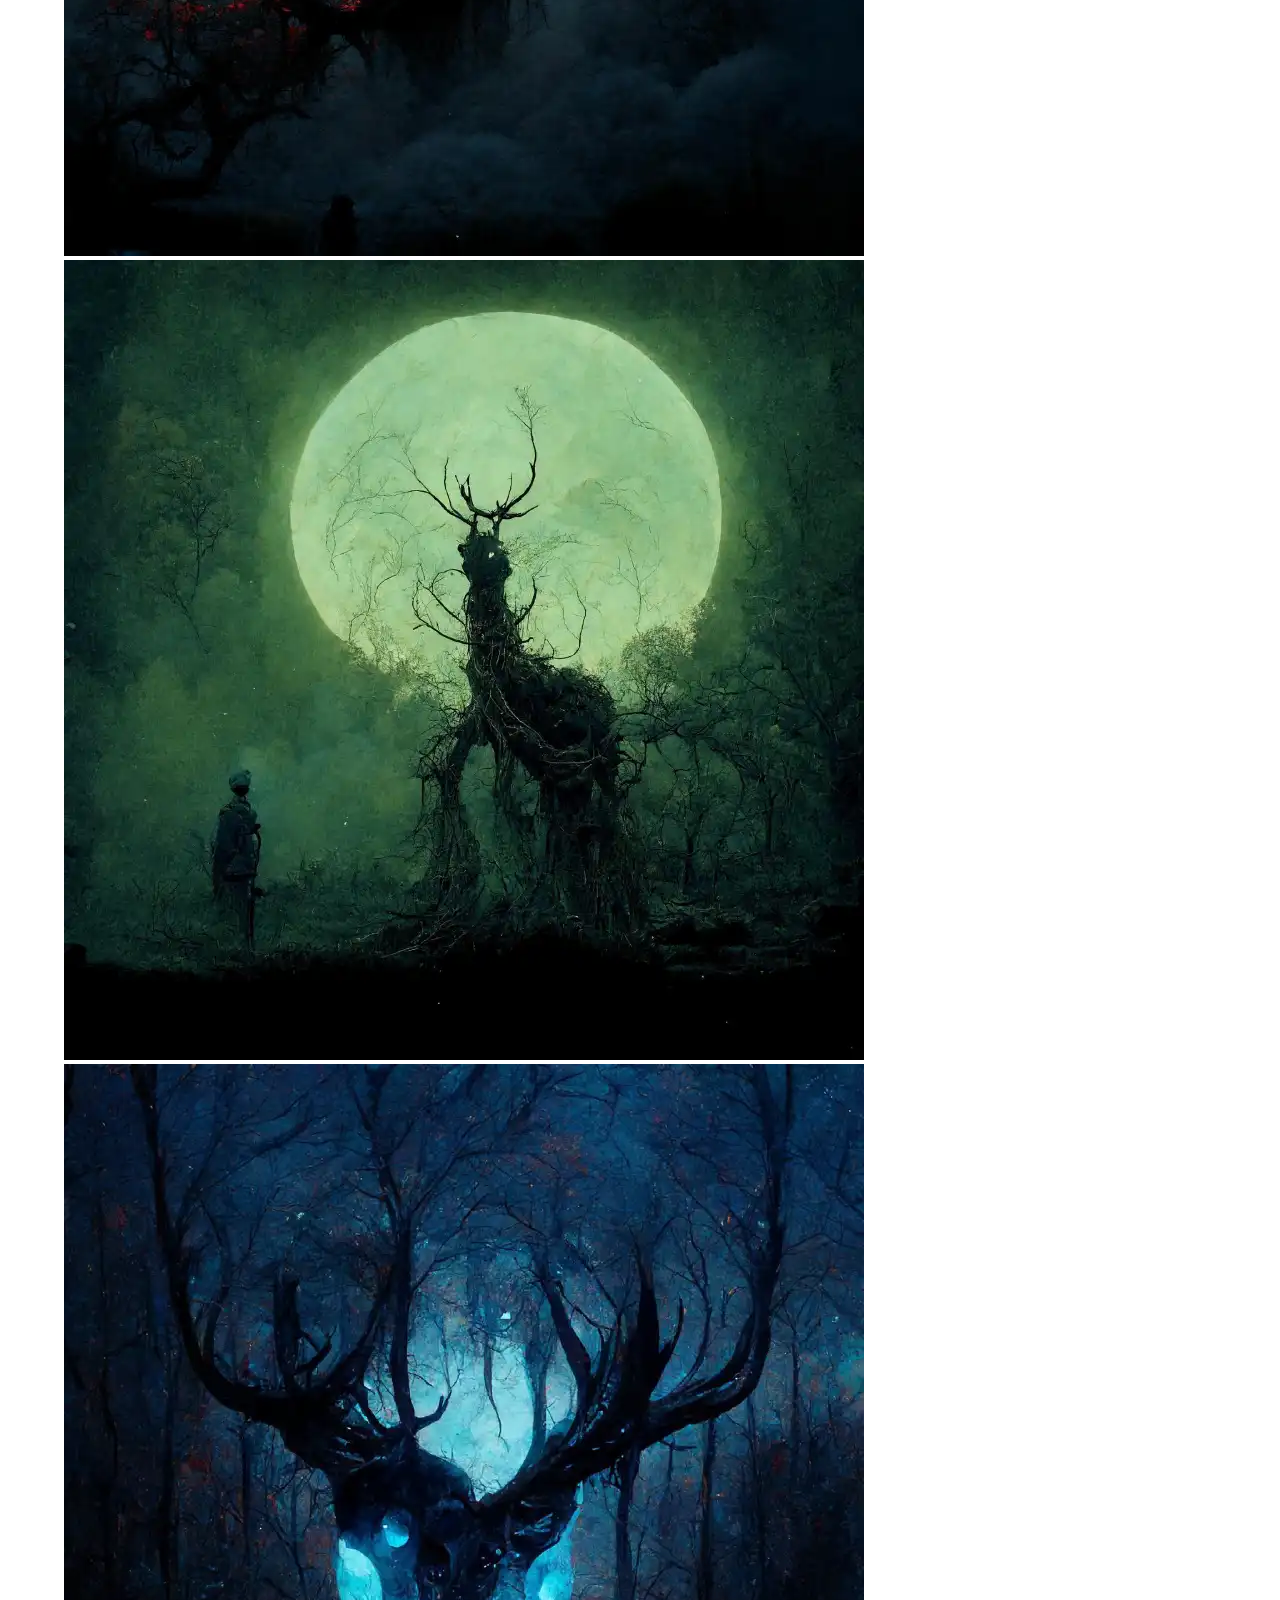
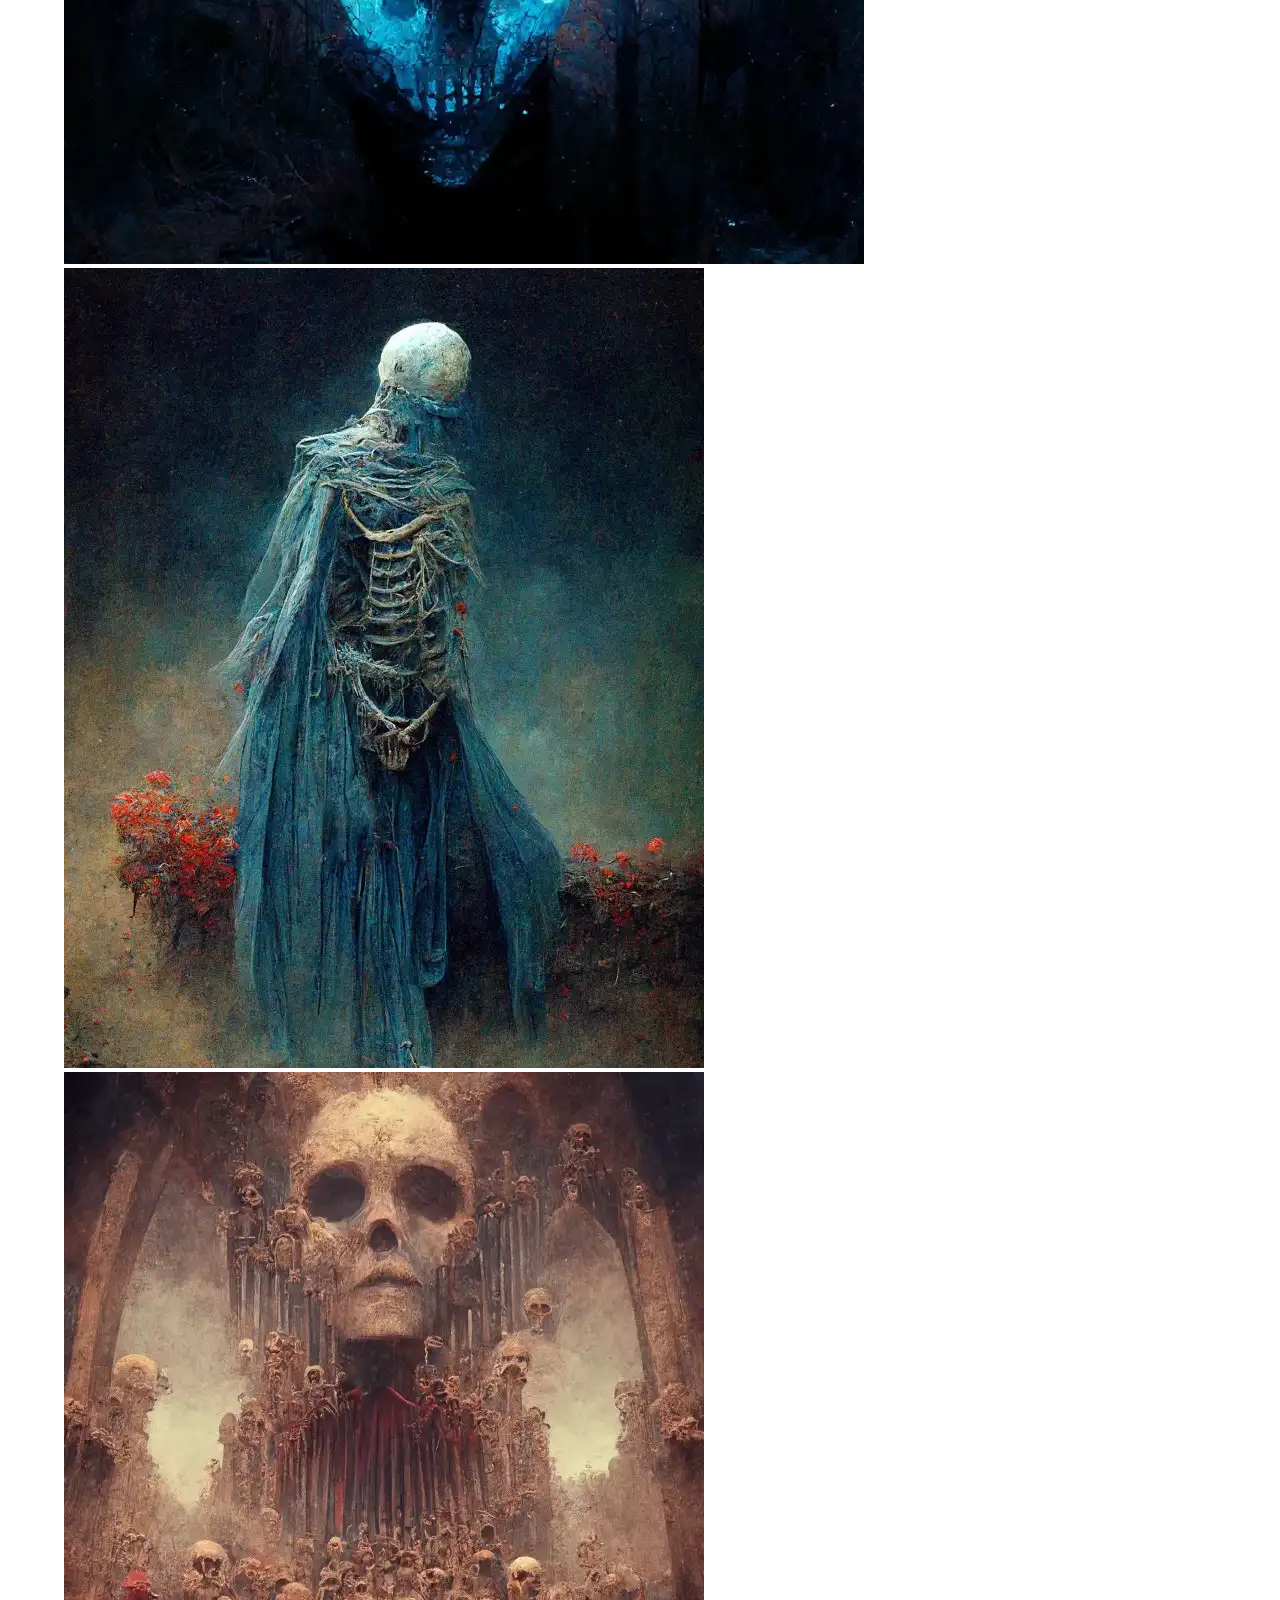
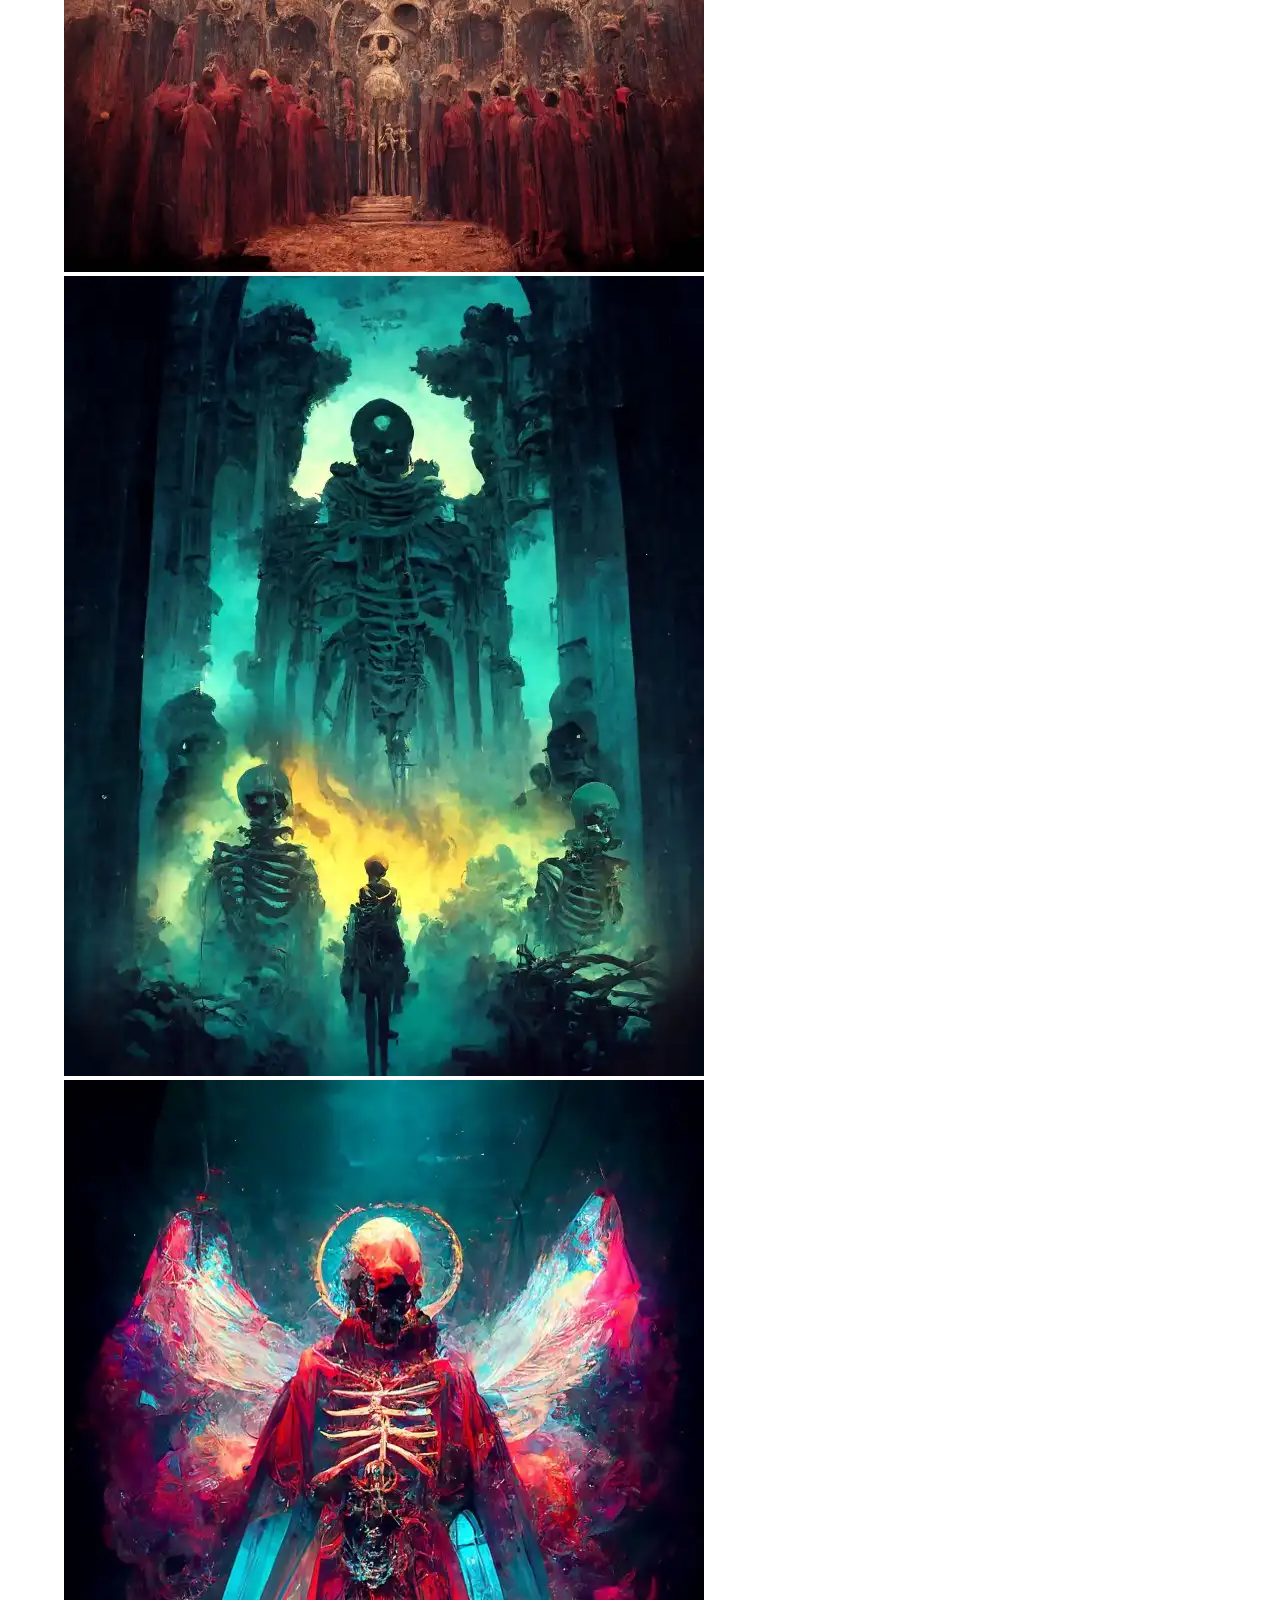
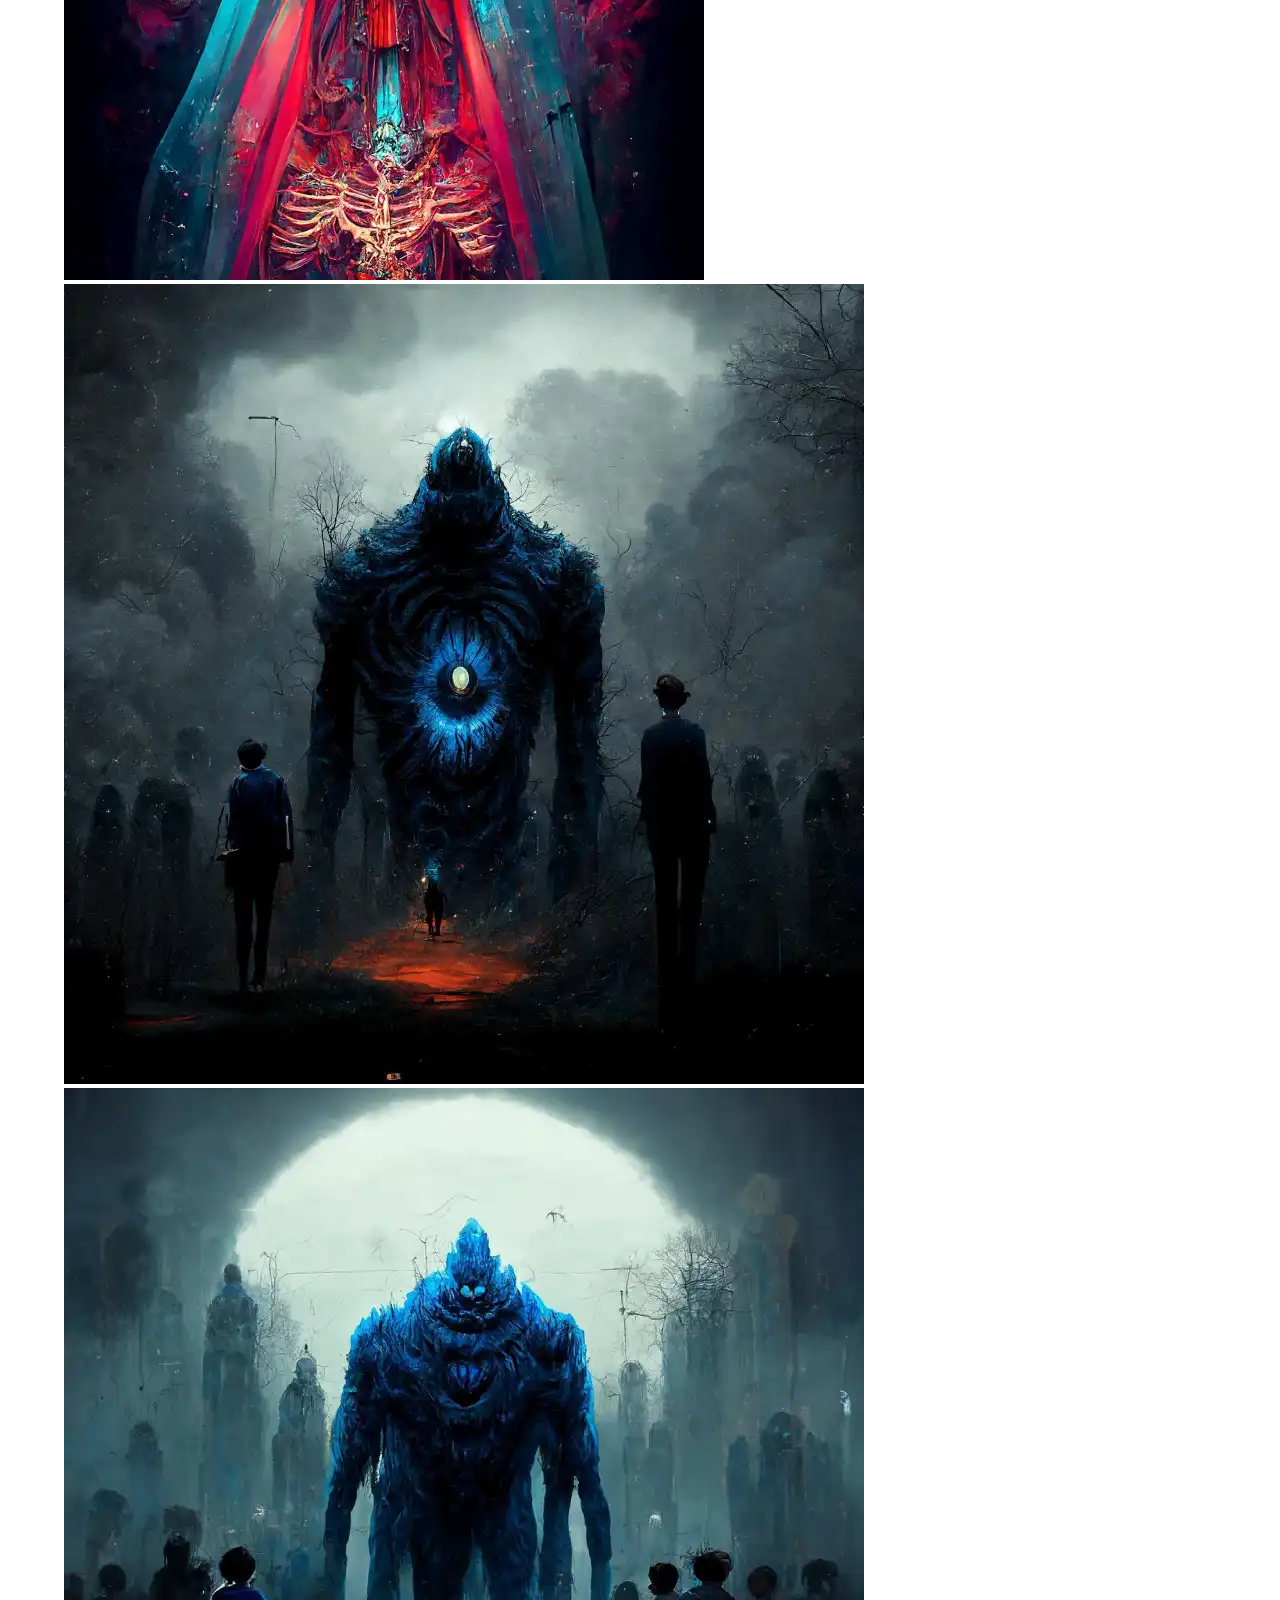
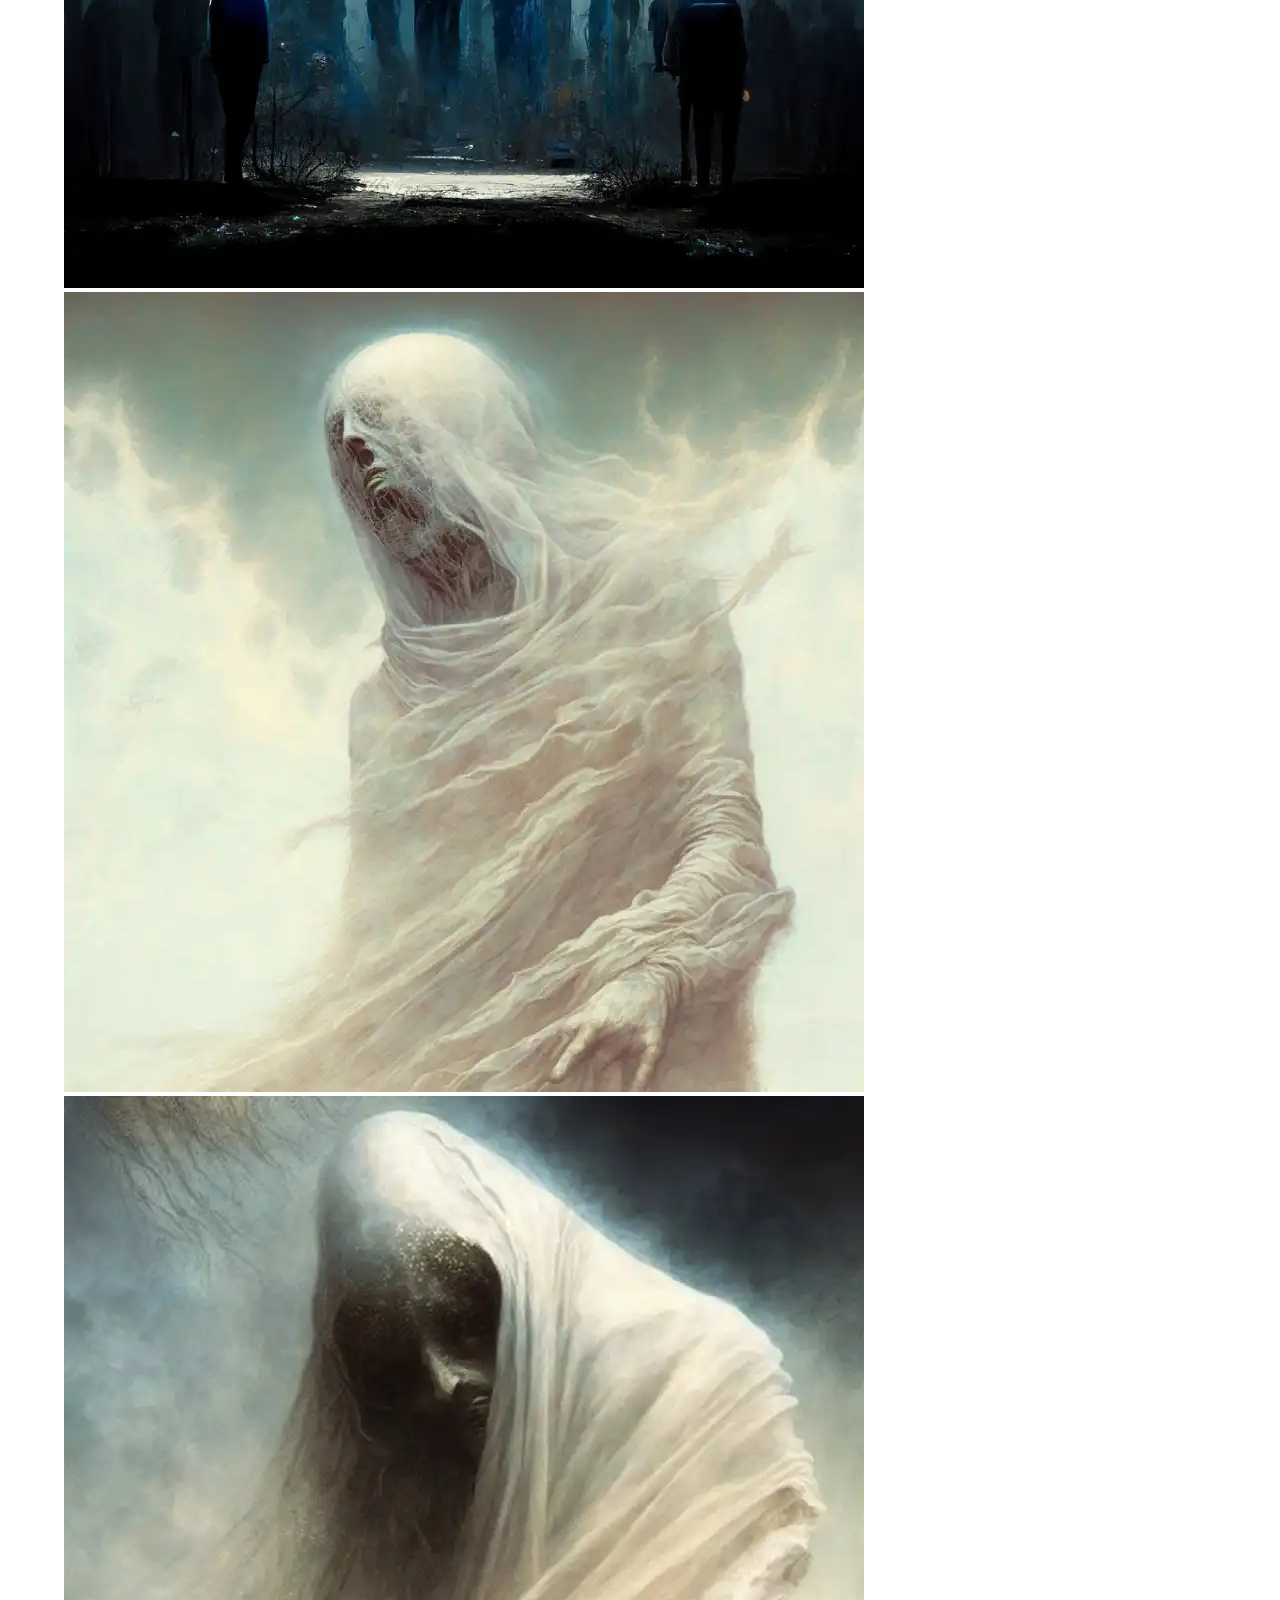
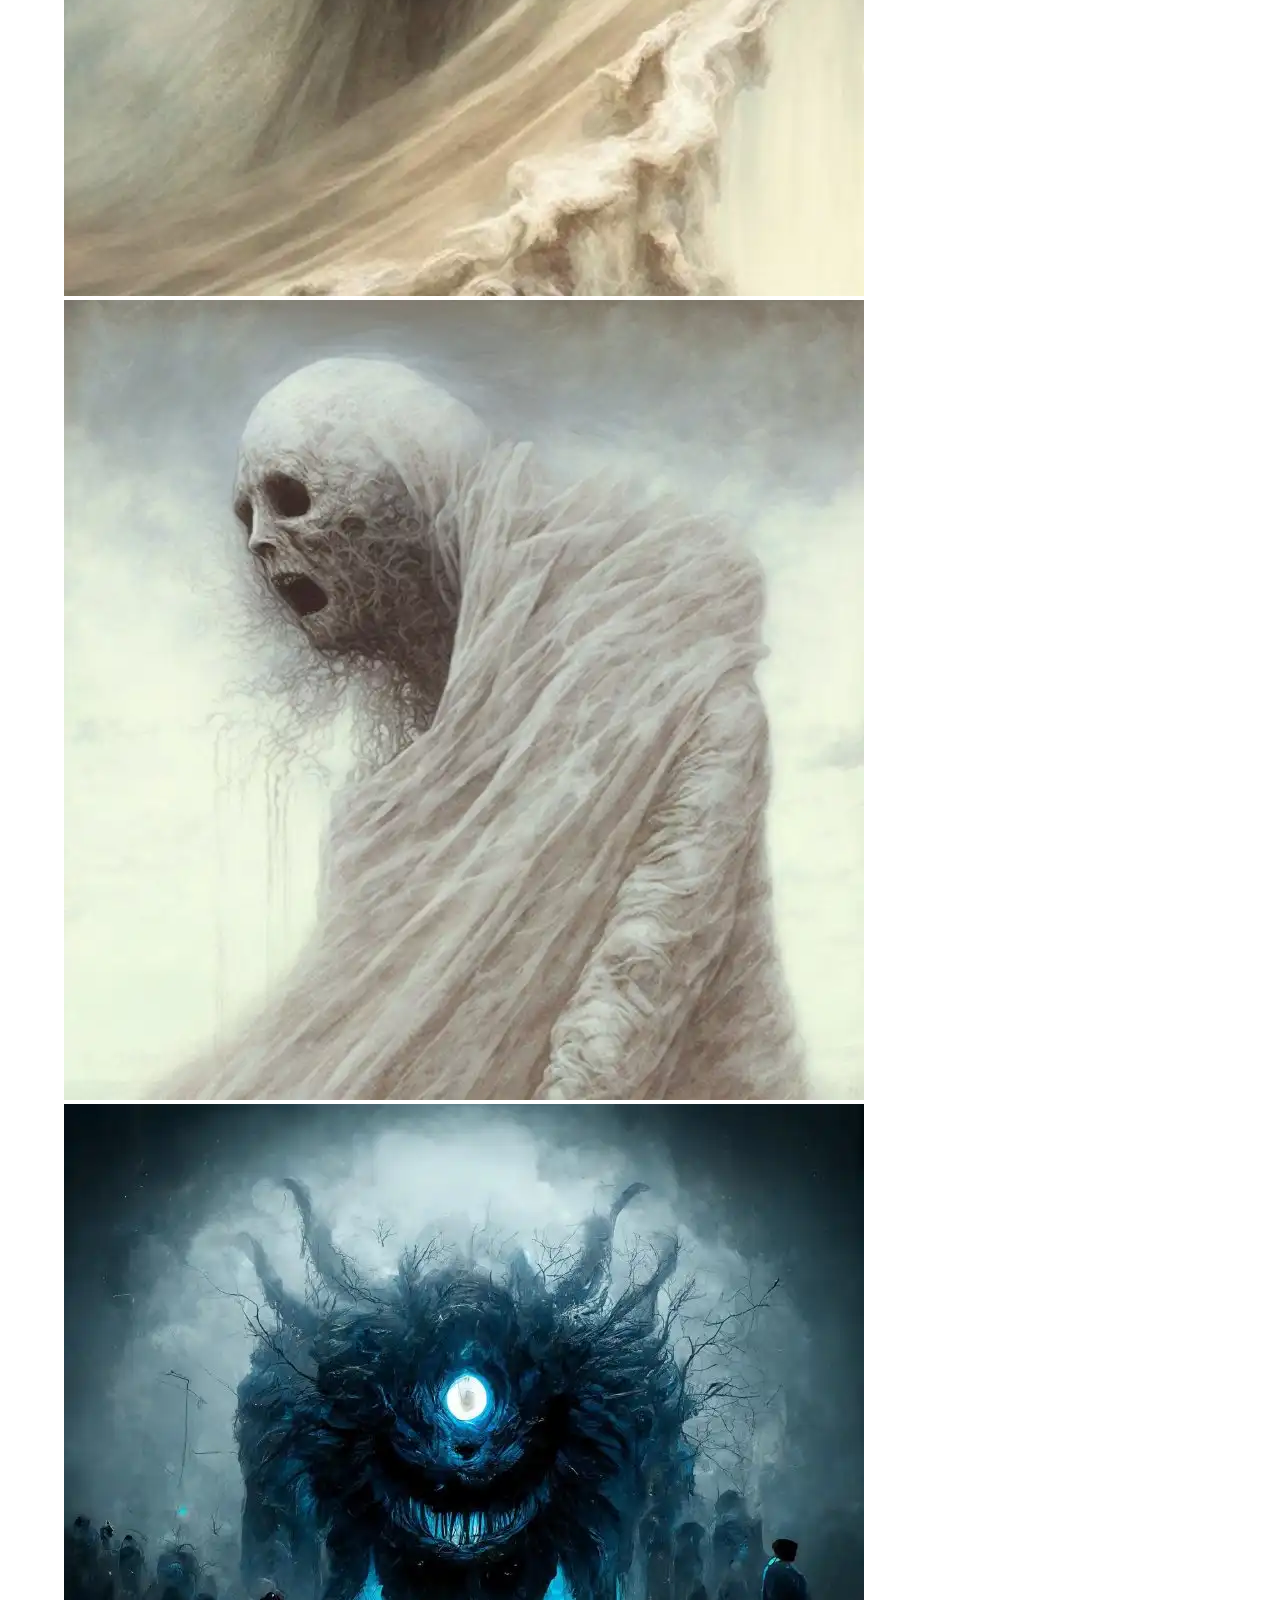
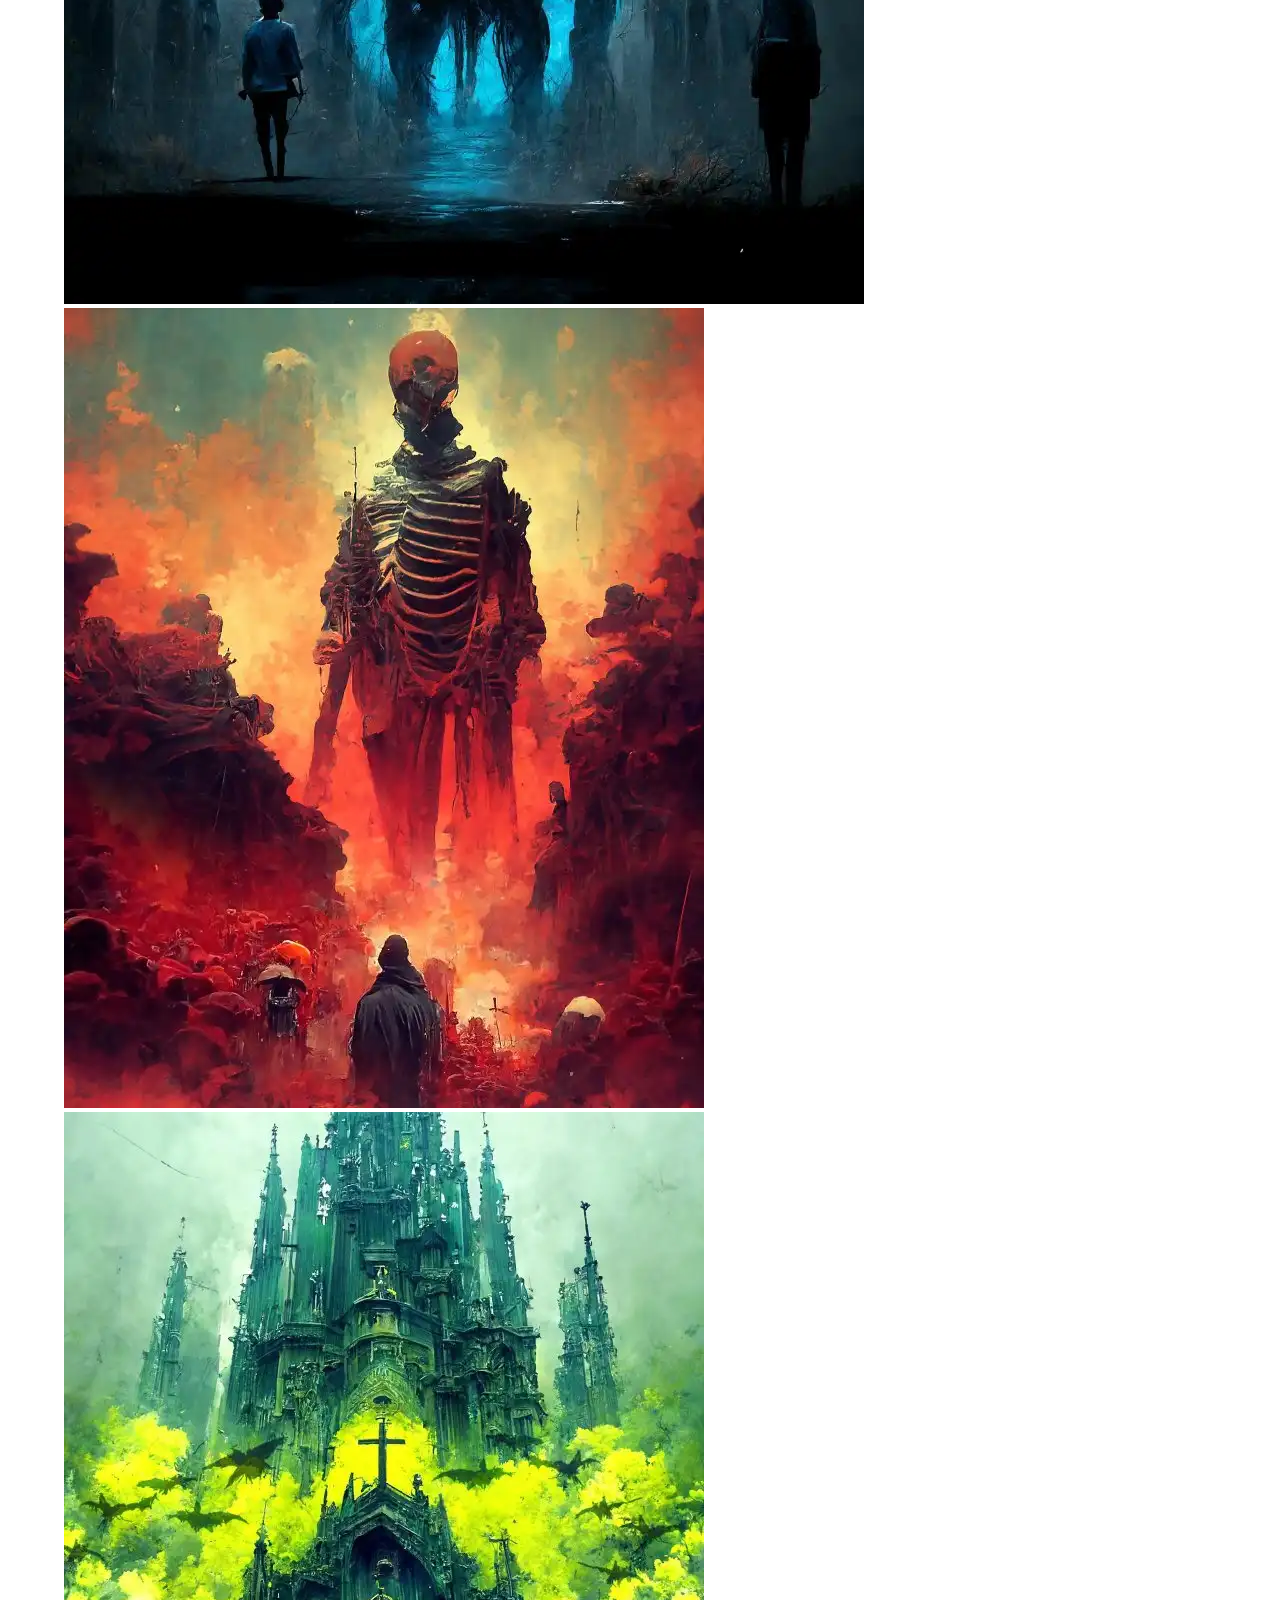
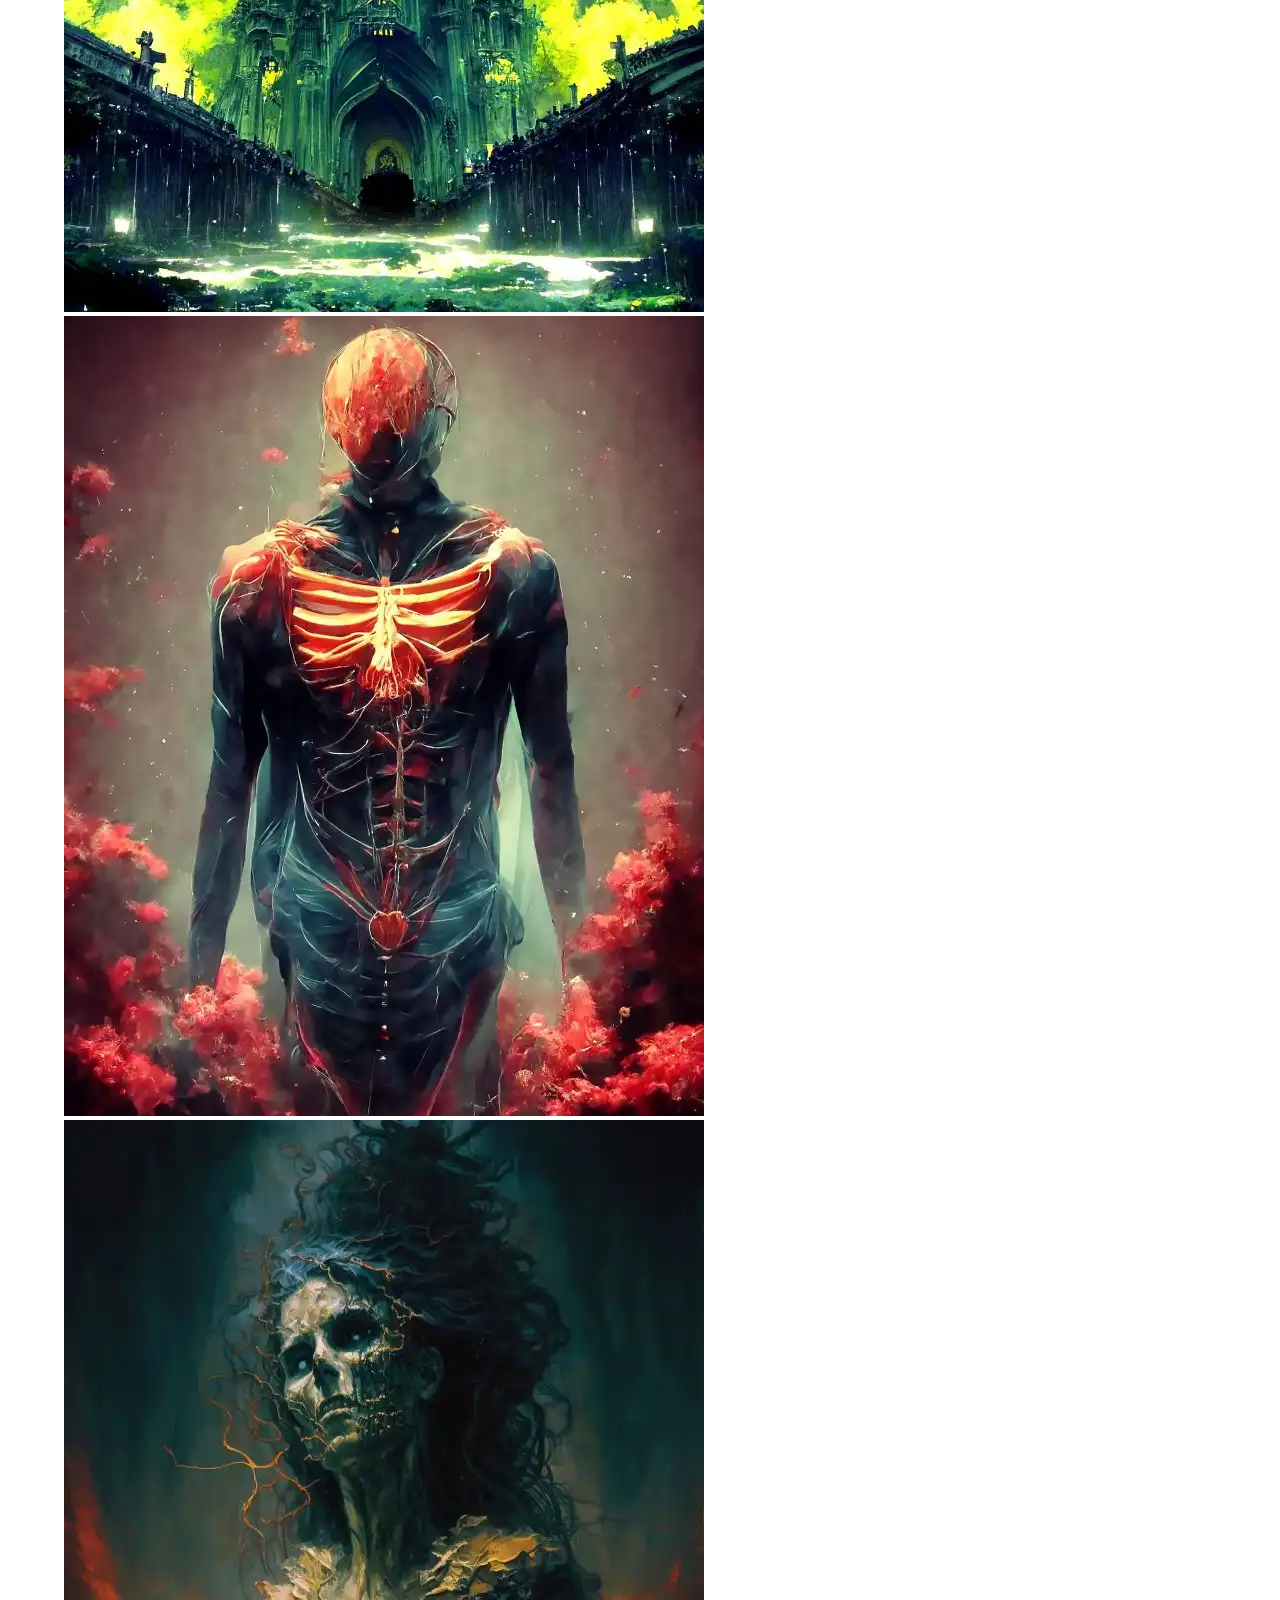
==== commit 45731cbb: "se agrega boton back to top y se revisa css" ====
--- a/pages/gallery.html
+++ b/pages/gallery.html
@@ -21,11 +21,11 @@
         <button class="navbar-toggler ms-auto" type="button" data-bs-toggle="collapse"
             data-bs-target="#navbarNavDropdown" aria-controls="navbarNavDropdown" aria-expanded="false"
             aria-label="Toggle navigation">
-            <span class="navbar-toggler-icon"></span>
+            <span class="navbar-toggler-icon c-toggler-icon"></span>
         </button>
         <div class="collapse navbar-collapse justify-content-center" id="navbarNavDropdown">
             <!-- justify-content-center centra todo, va aca para que el boton de mobile no quede centrado-->
-            <ul class="navbar-nav">
+            <ul class="navbar-nav fs-5">
                 <li class="nav-item px-3"> <!--px es padding derecha-->
                     <a class="nav-link text-white" href="../index.html#home">Home</a>
                 </li>
@@ -61,7 +61,7 @@
     </nav>
 
     <section id="gallery-full">
-        <div class="container">
+        <div class="container  mt-5 mb-5">
 
             <div class="row">
                 <div class="col-xl-6 col-sm-12 p-2">
@@ -198,7 +198,7 @@
     <footer class="bg-black text-white py-5">
         <div class="container">
             <!--md-left hace que se -->
-            <div class="row">
+            <div class="row c-footer-center">
                 <div class="col-xl-6">
                     <!--fw es font weight-->
 
@@ -221,6 +221,10 @@
         </div>
 
     </footer>
+    <div class="c-scroll-top">
+        <a class=" c-scroll-top__link c-scroll-top-icon" href="#gallery-full">
+            <i class="fs-2 bi bi-arrow-up-circle-fill"></i></a>
+    </div>
     <script src="https://cdn.jsdelivr.net/npm/bootstrap@5.3.0-alpha3/dist/js/bootstrap.bundle.min.js"
         integrity="sha384-ENjdO4Dr2bkBIFxQpeoTz1HIcje39Wm4jDKdf19U8gI4ddQ3GYNS7NTKfAdVQSZe"
         crossorigin="anonymous"></script>
--- a/style/style.css
+++ b/style/style.css
@@ -1,8 +1,10 @@
+/*reset inicio*/
 *{
     margin: 0;
     padding:0;
 }
 
+/*header inicio*/
 header{      
     height: 75vh;    
     background-image:url(../media/misc/banner.webp) ;
@@ -12,10 +14,29 @@
     background-position: top;   
     overflow-x: hidden; /*container fluid del header me generaba un scrollbar, solucionado con esto*/
 }
+/*fin header*/
 
+/*general inicio*/
 #about, #news, #gallery, #gallery-full, #contact, #new{
     padding: 5%; /*este padding si lo ponia con medidas absolutas me dejaba mal el responsive*/
 }
+/*fin general*/
+
+/*inicio clases custom*/
+
+/*icono back to top*/
+.c-scroll-top {
+    position: absolute;   
+    right: 3rem;
+}
+
+.c-scroll-top__link {
+    position: fixed;
+    /*para que siga el scroll y quede fijo*/
+    top: 94vh;
+}
+
+/*fin icono back to top*/
 
 .c-image{ /*para acomodar tamaño inicial de about us*/
     height: 100%;
@@ -25,16 +46,63 @@
 .c-item{
     height:100%;
 }
-
+.c-toggler-icon:active, .c-toggler-icon:hover{
+  border: none !important;
+}
+.c-toggler-icon{
+    color:white !important;
+}
 .c-item-small{
     height: auto;
     width:300px;
 }
-.icon-white{
-    color:white;
+.c-button:active,
+.c-link:active {
+    /*hice clase custom para que no afectara el slider*/
+    background-color: #0d6efd !important;
+}
+
+.c-img-link {
+    /*para cuando le haga  hover se agrande pero no tenga overflow*/
+    overflow: hidden !important;
+}
+.c-button:hover,
+.c-link:hover {
+    background-color: white !important;
+    color: #0d6efd !important;
+}
+/*fin  clases custom*/
+
+/*cambios genericos y de boostrap*/
+
+.card-img:hover {
+    transform: scale(1.1);
+    transition: all 0.2s ease-in;
+    /*paraque sea gradual*/
+}
+
+a {
+    text-decoration: none;
+    /*para sacarle formato a los links del footer*/
+}
+
+.navbar-toggler {
+    border: none;
 }
  h3{
     margin:15px 40px 15px 40px;
+}
+.navbar-toggler{
+    border:0;
+}
+.icon-white {
+    color: white;
+}
+.navbar-toggler:focus,.navbar-toggler:active, .navbar-toggler-icon:focus{
+    /*le saco el resaltado del menu hamburguesa*/
+outline: none;
+box-shadow: none;
+border: 0;
 }
 
 .btn{
@@ -42,50 +110,16 @@
     border-radius: 50px; /*para redondear botonesde boostrap*/
     background-color: #0d6efd !important;
 }
-.c-button:active, a.active { /*hice clase custom para que no afectara el slider*/
-    background-color: #0d6efd !important;
+
+/* fin cambios genericos y de boostrap*/
+@media (max-width:1200px) {
+    /*para que quede centrado en dispositivos chicos*/
+    .c-footer-center {
+        text-align: center;
+    }
+    .c-scroll-top {
+        position: absolute;
+        right: 2rem;
+    }
+
 }
-
-.c-button:hover, a:hover{
-    background-color: white !important;
-    color:#0d6efd !important;   
-    
-}
-.img-link{ /*para cuando le haga  hover se agrande pero no tenga overflow*/
-    overflow: hidden !important; 
-}
-.card-img:hover{
-    transform:scale(1.1);   
-    transition: all 0.2s ease-in; /*paraque sea gradual*/
-}
-a{
-    text-decoration: none; /*para sacarle formato a los links del footer*/    
-}
-
-.navbar-toggler{
-    border: none;
-}
-#search{   
-    margin-top: 80px;
-    padding:2%;
-}
-
-
-
-/*
-
-@media (max-width: 1100px) {
-    .c-bg-image {
-        background-position: cover;
-        background-image: url(../media/misc/banner-med.jpg);
-    }
-}
-
-@media (max-width:560px) {
-    .c-bg-image {
-        background-position: fill;
-        background-image: url(../media/misc/banner-small.jpg);
-    }
-    
-}
-*/
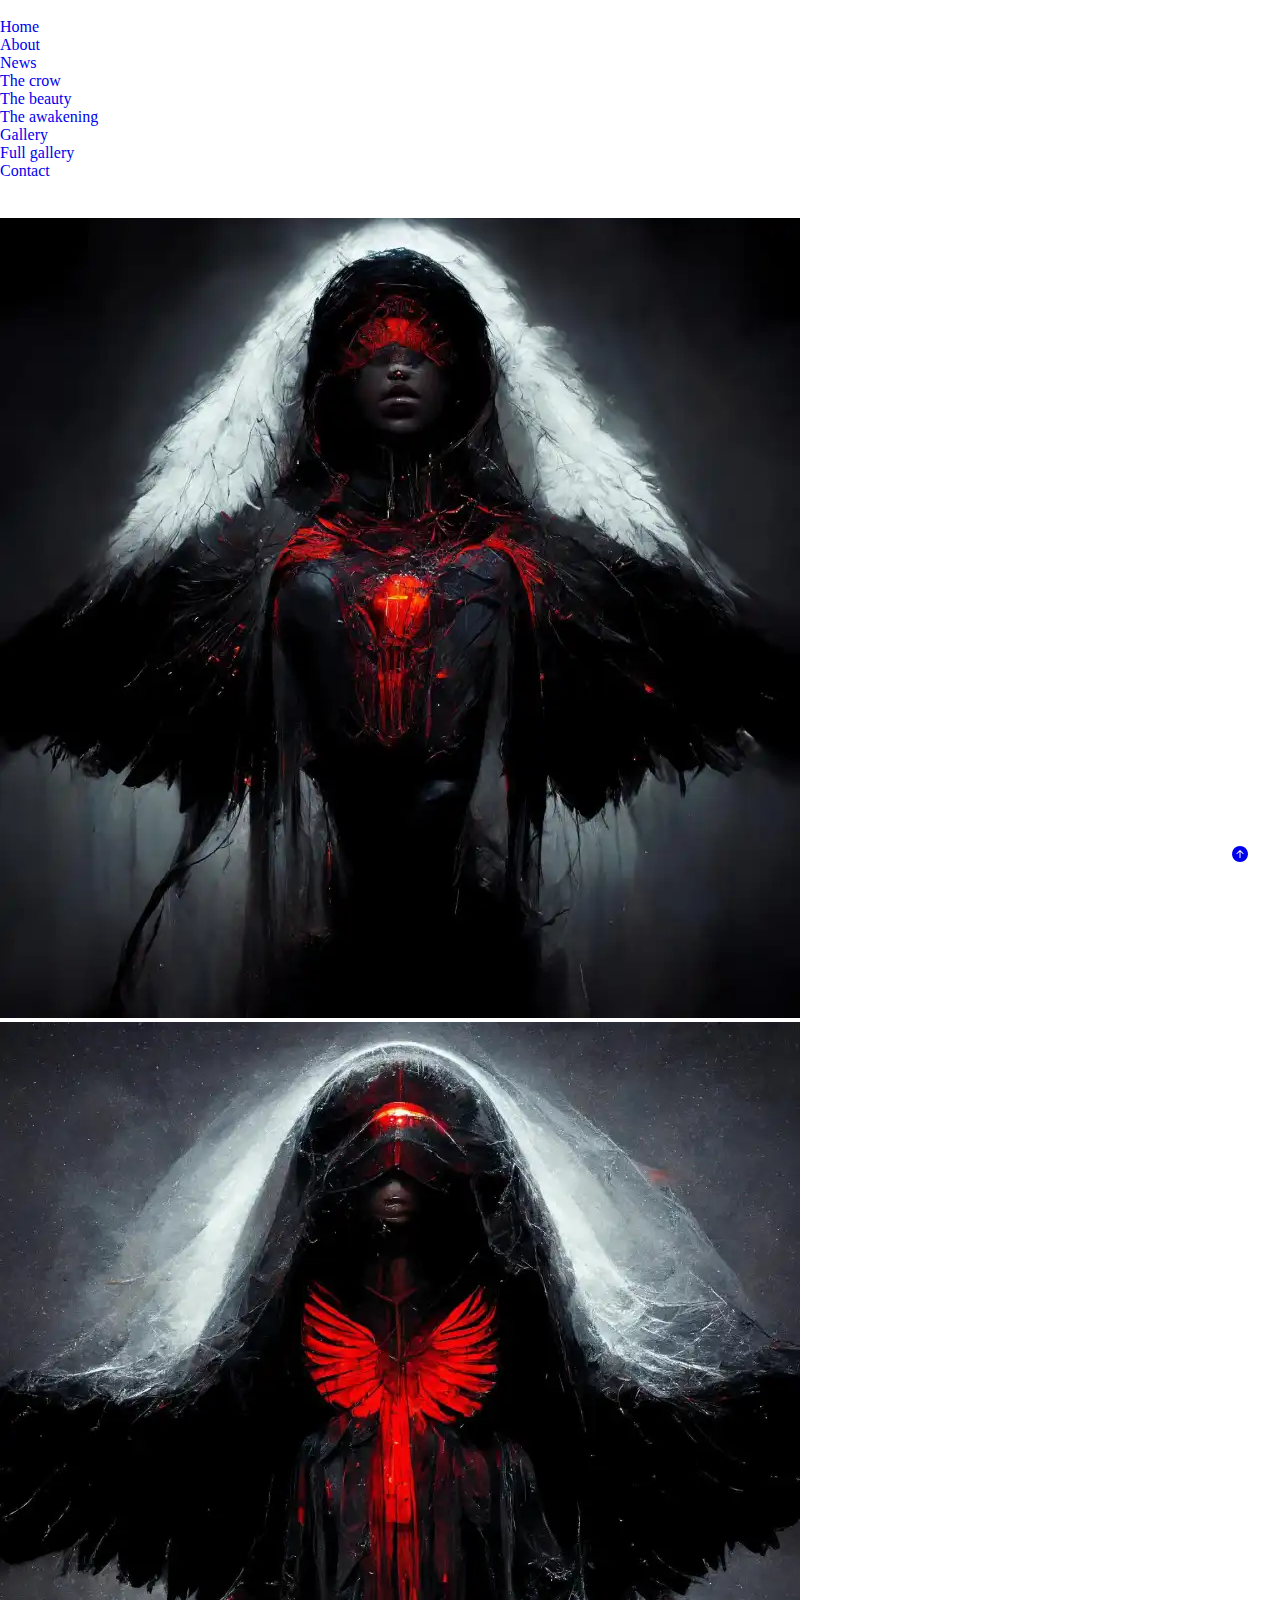
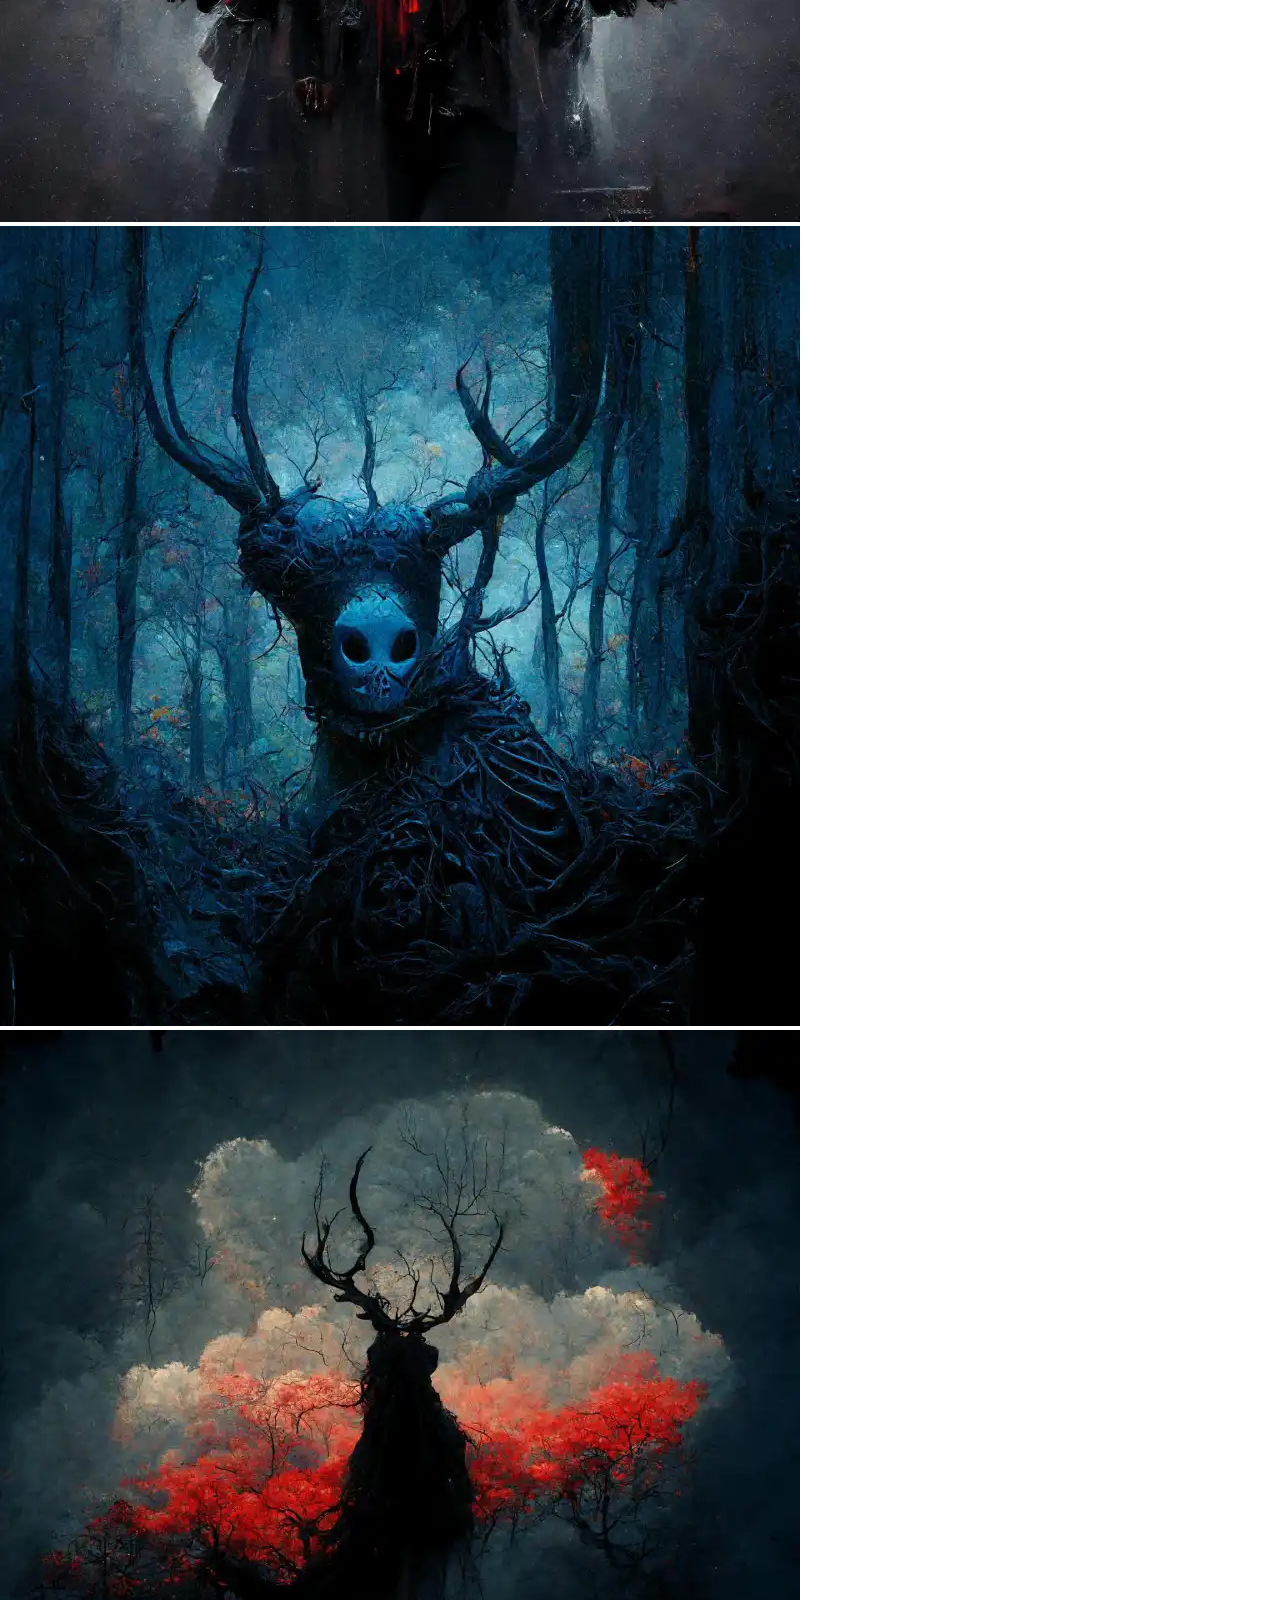
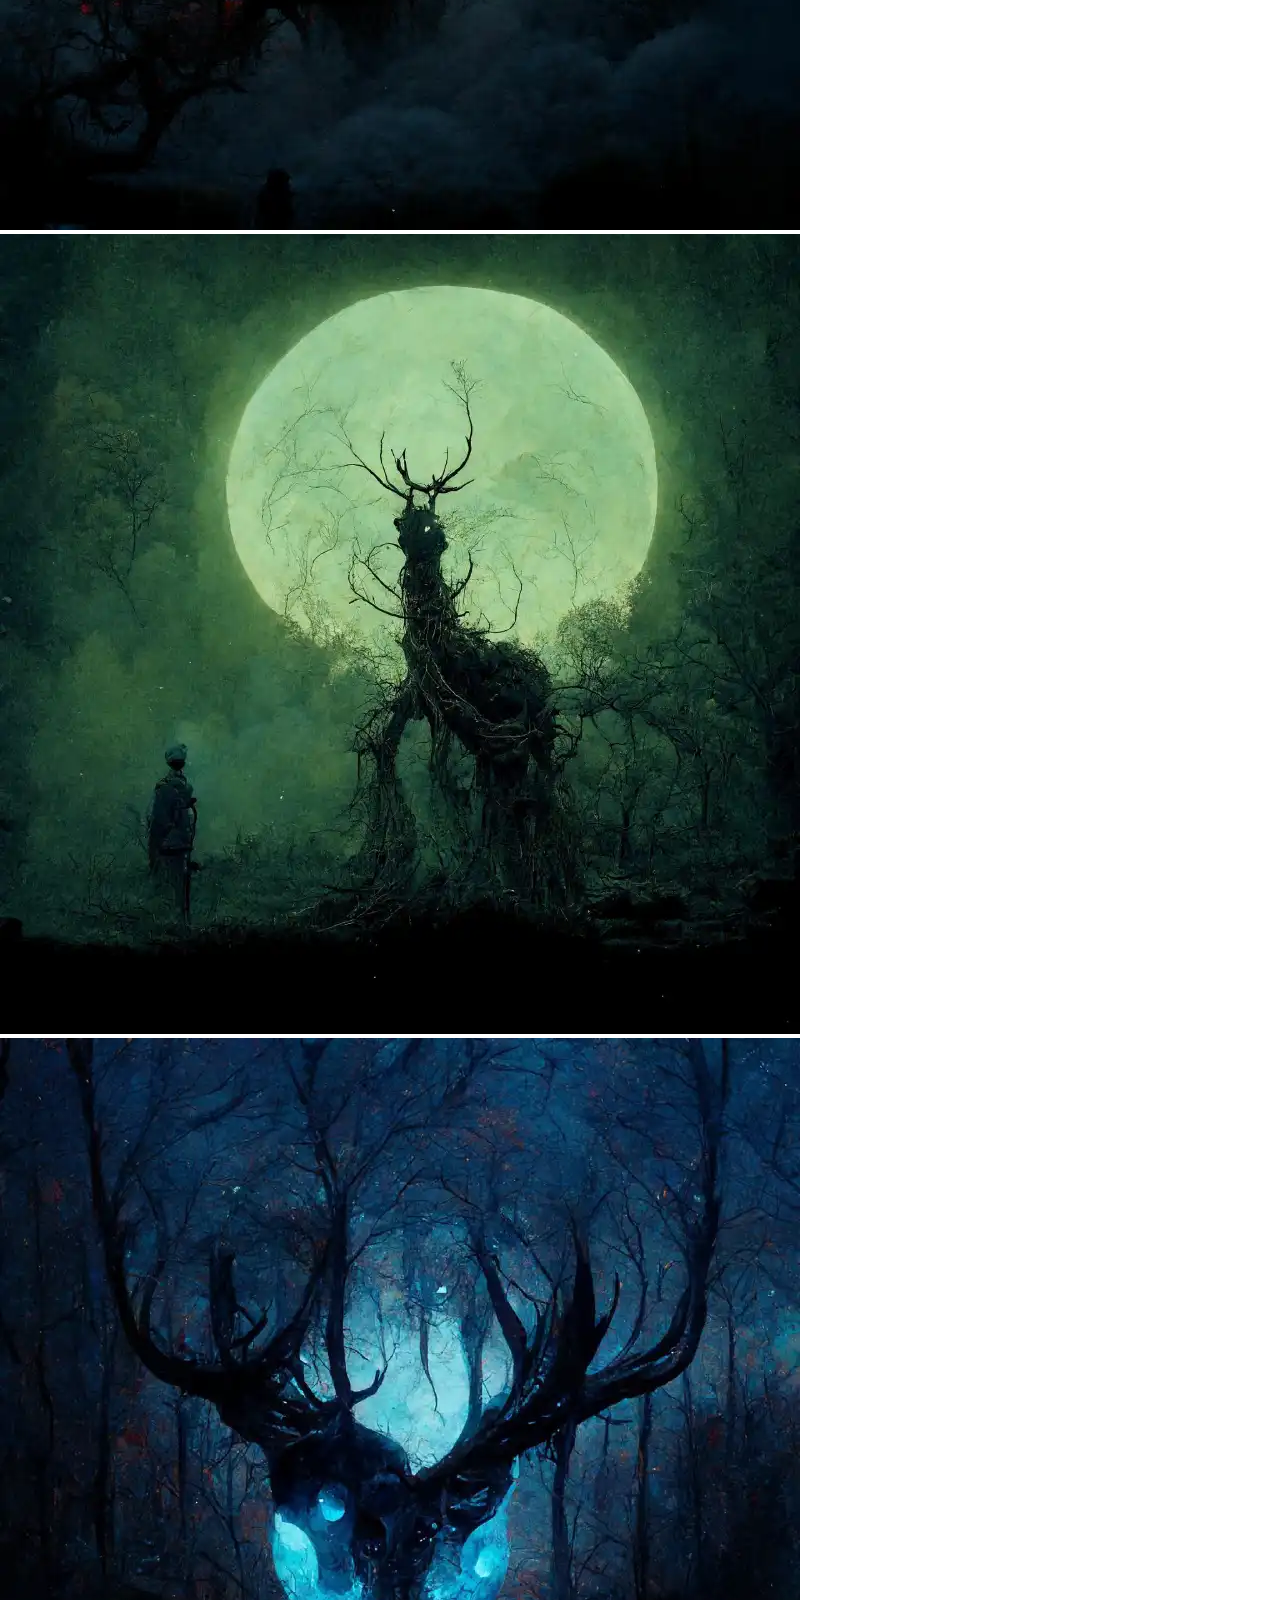
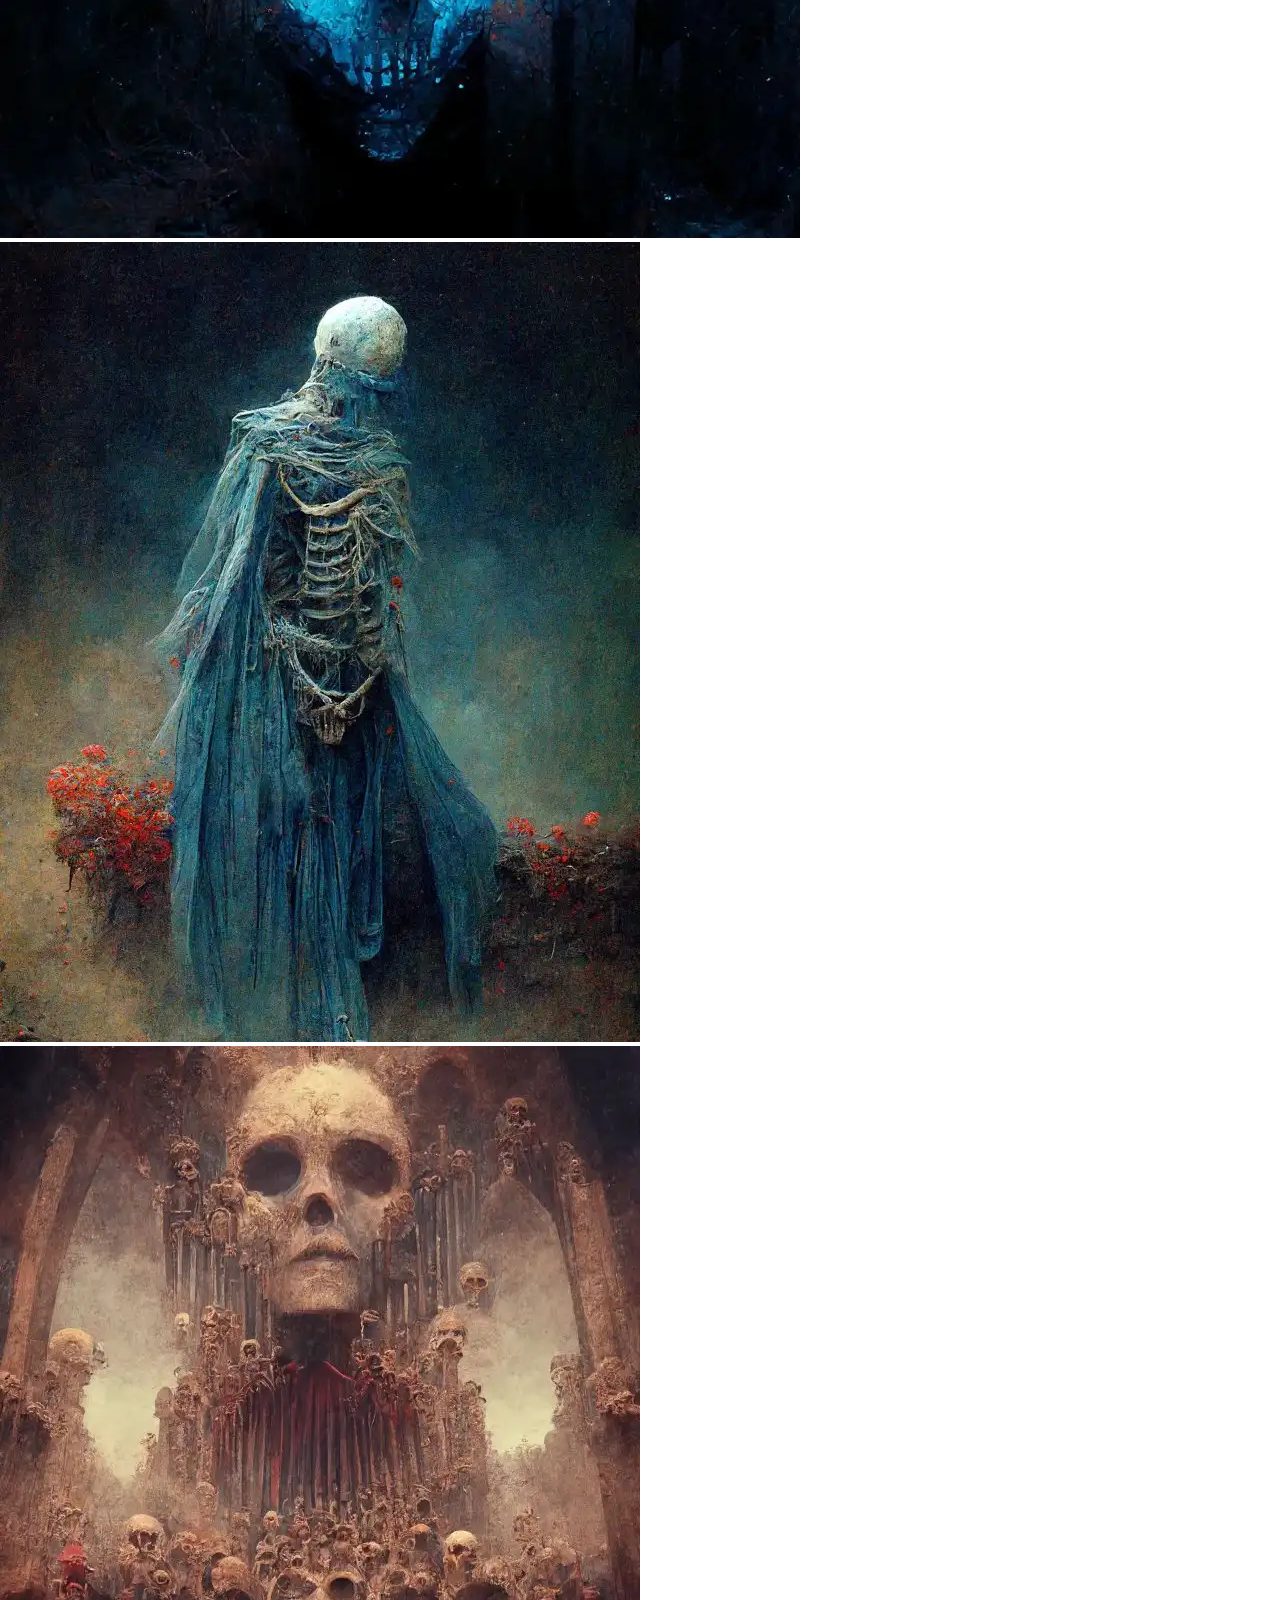
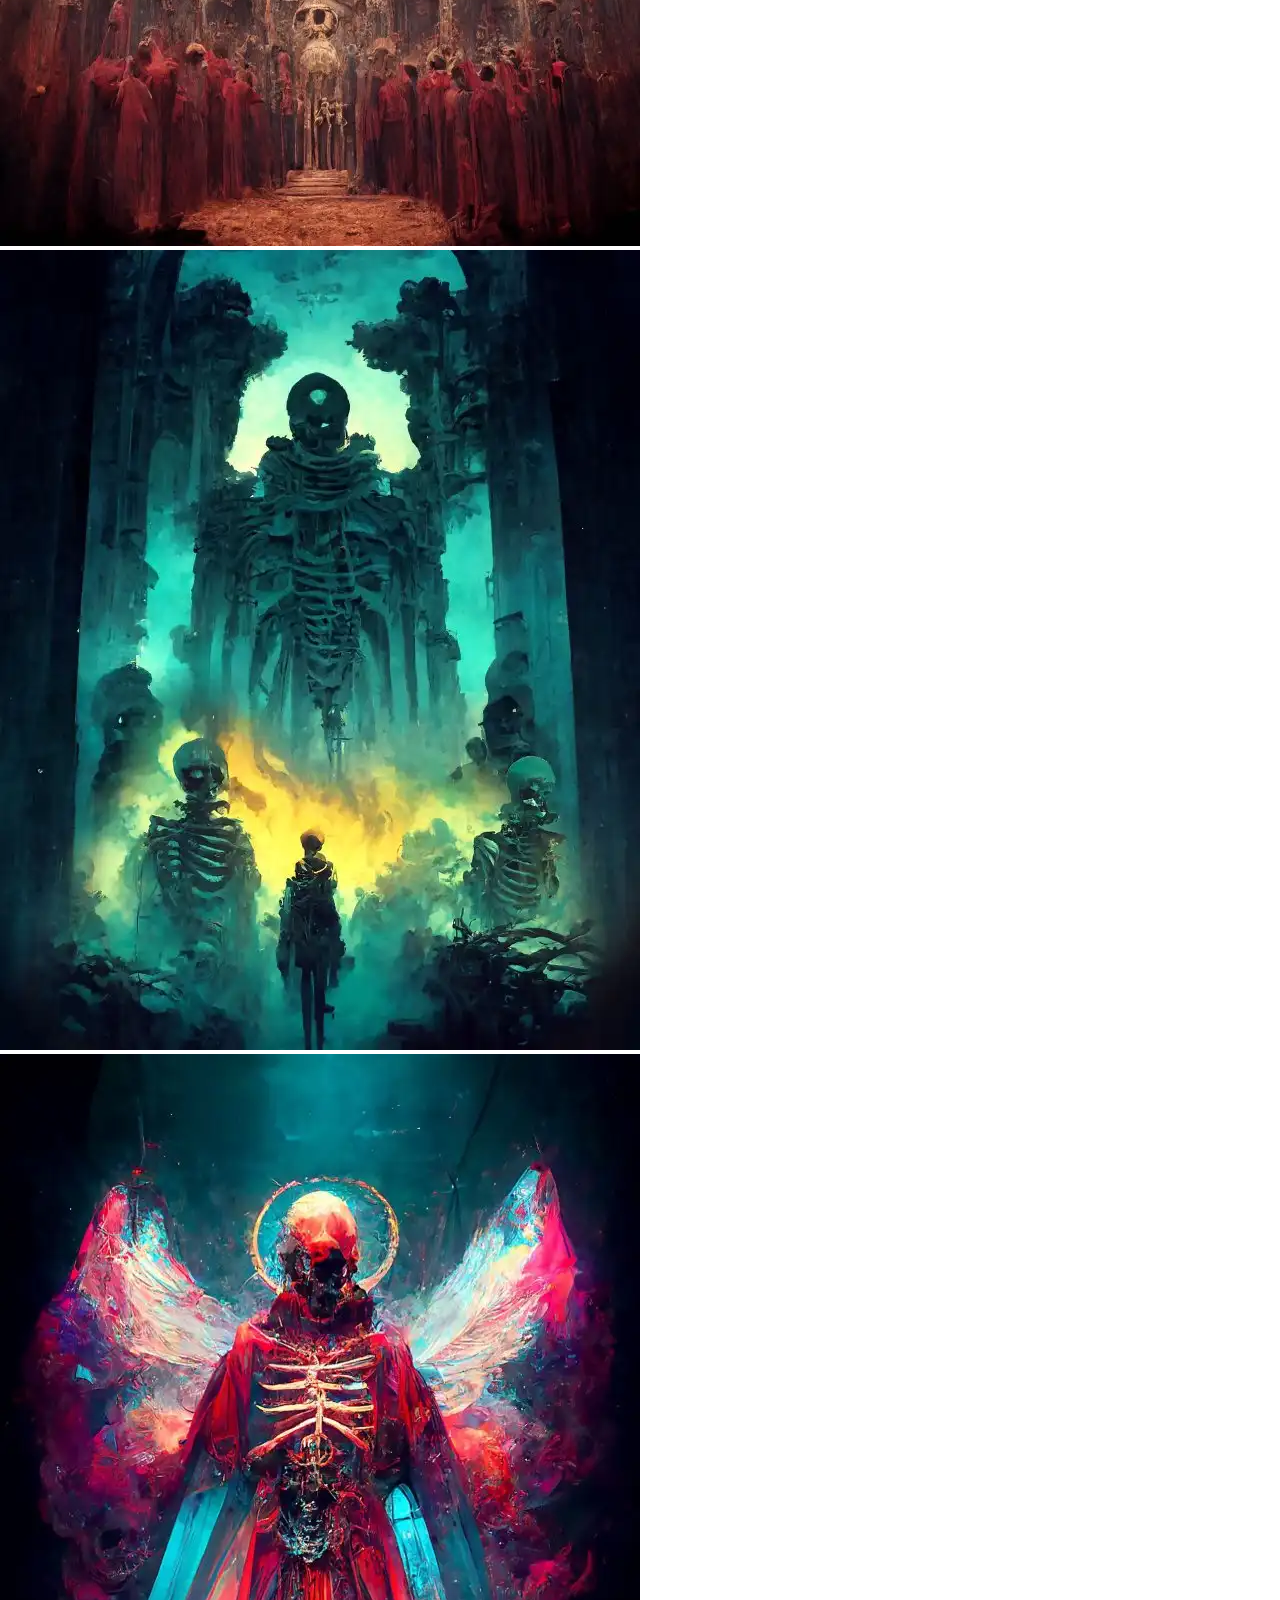
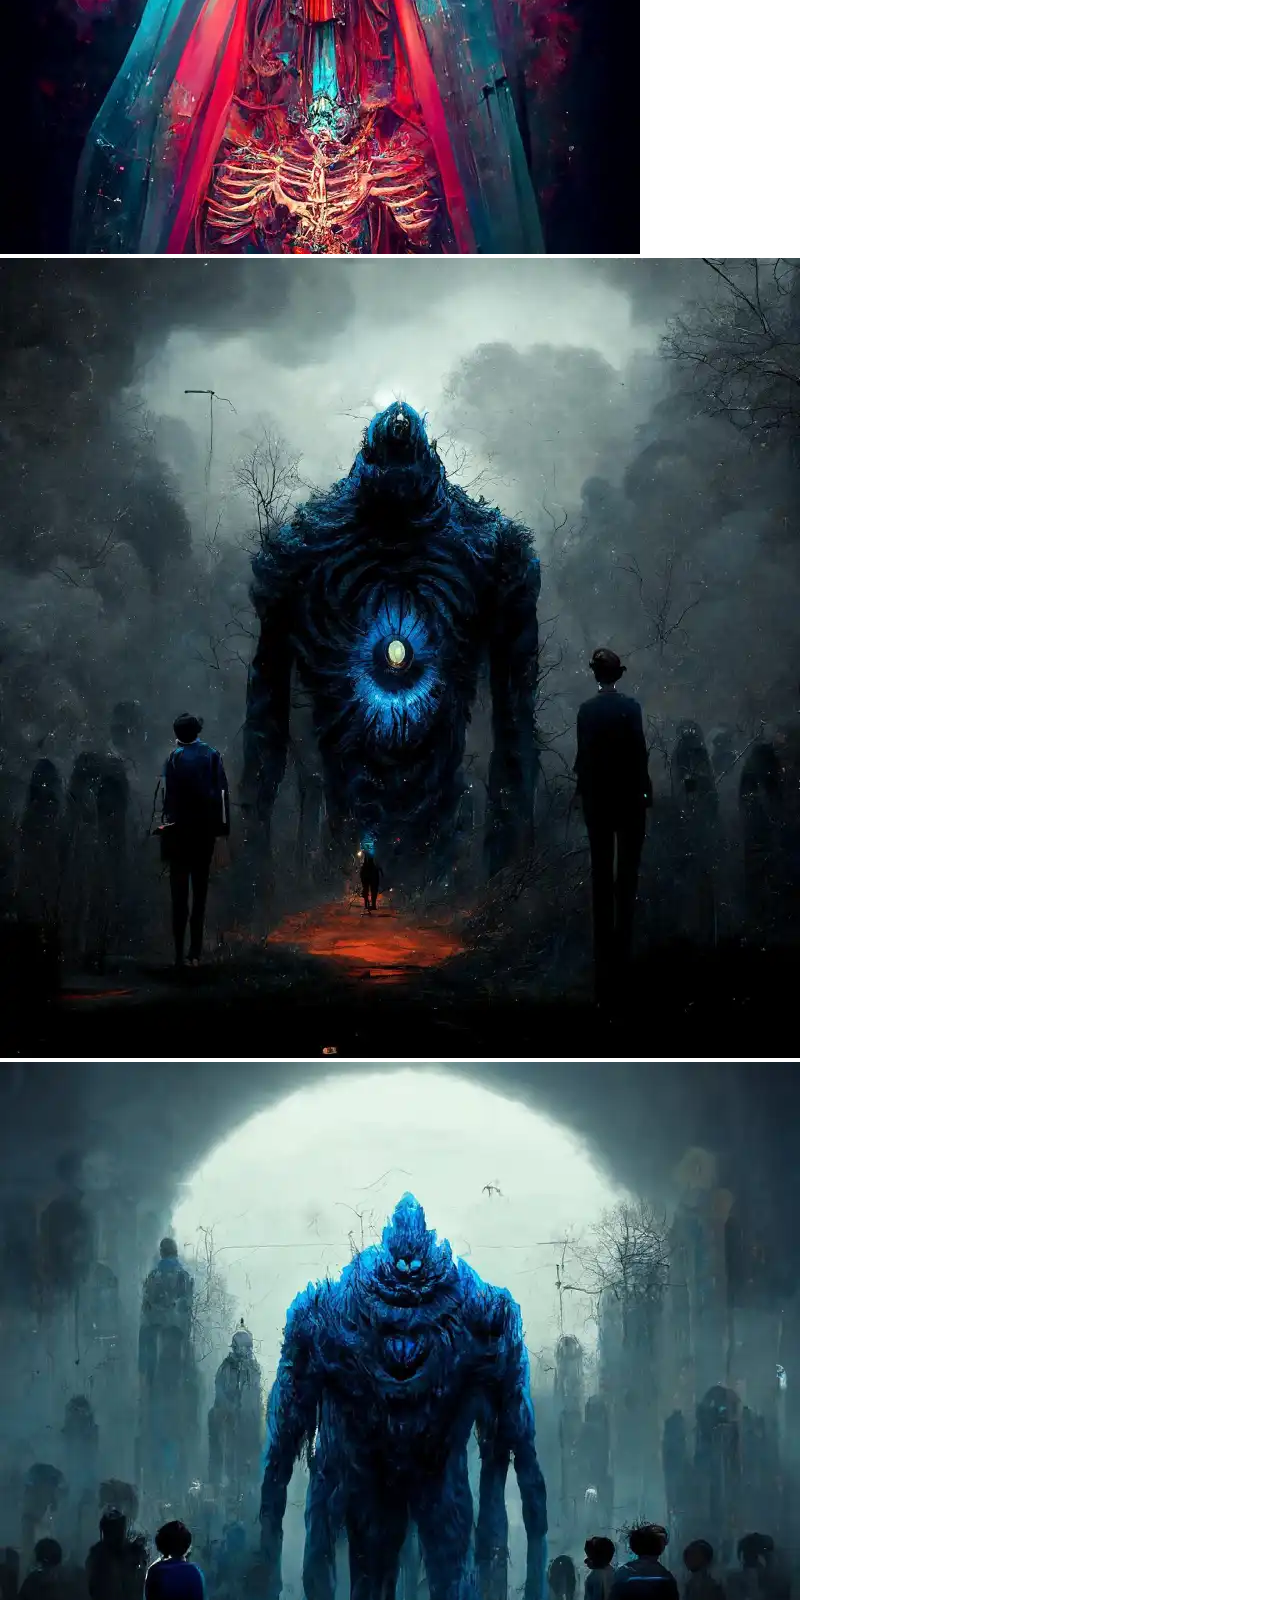
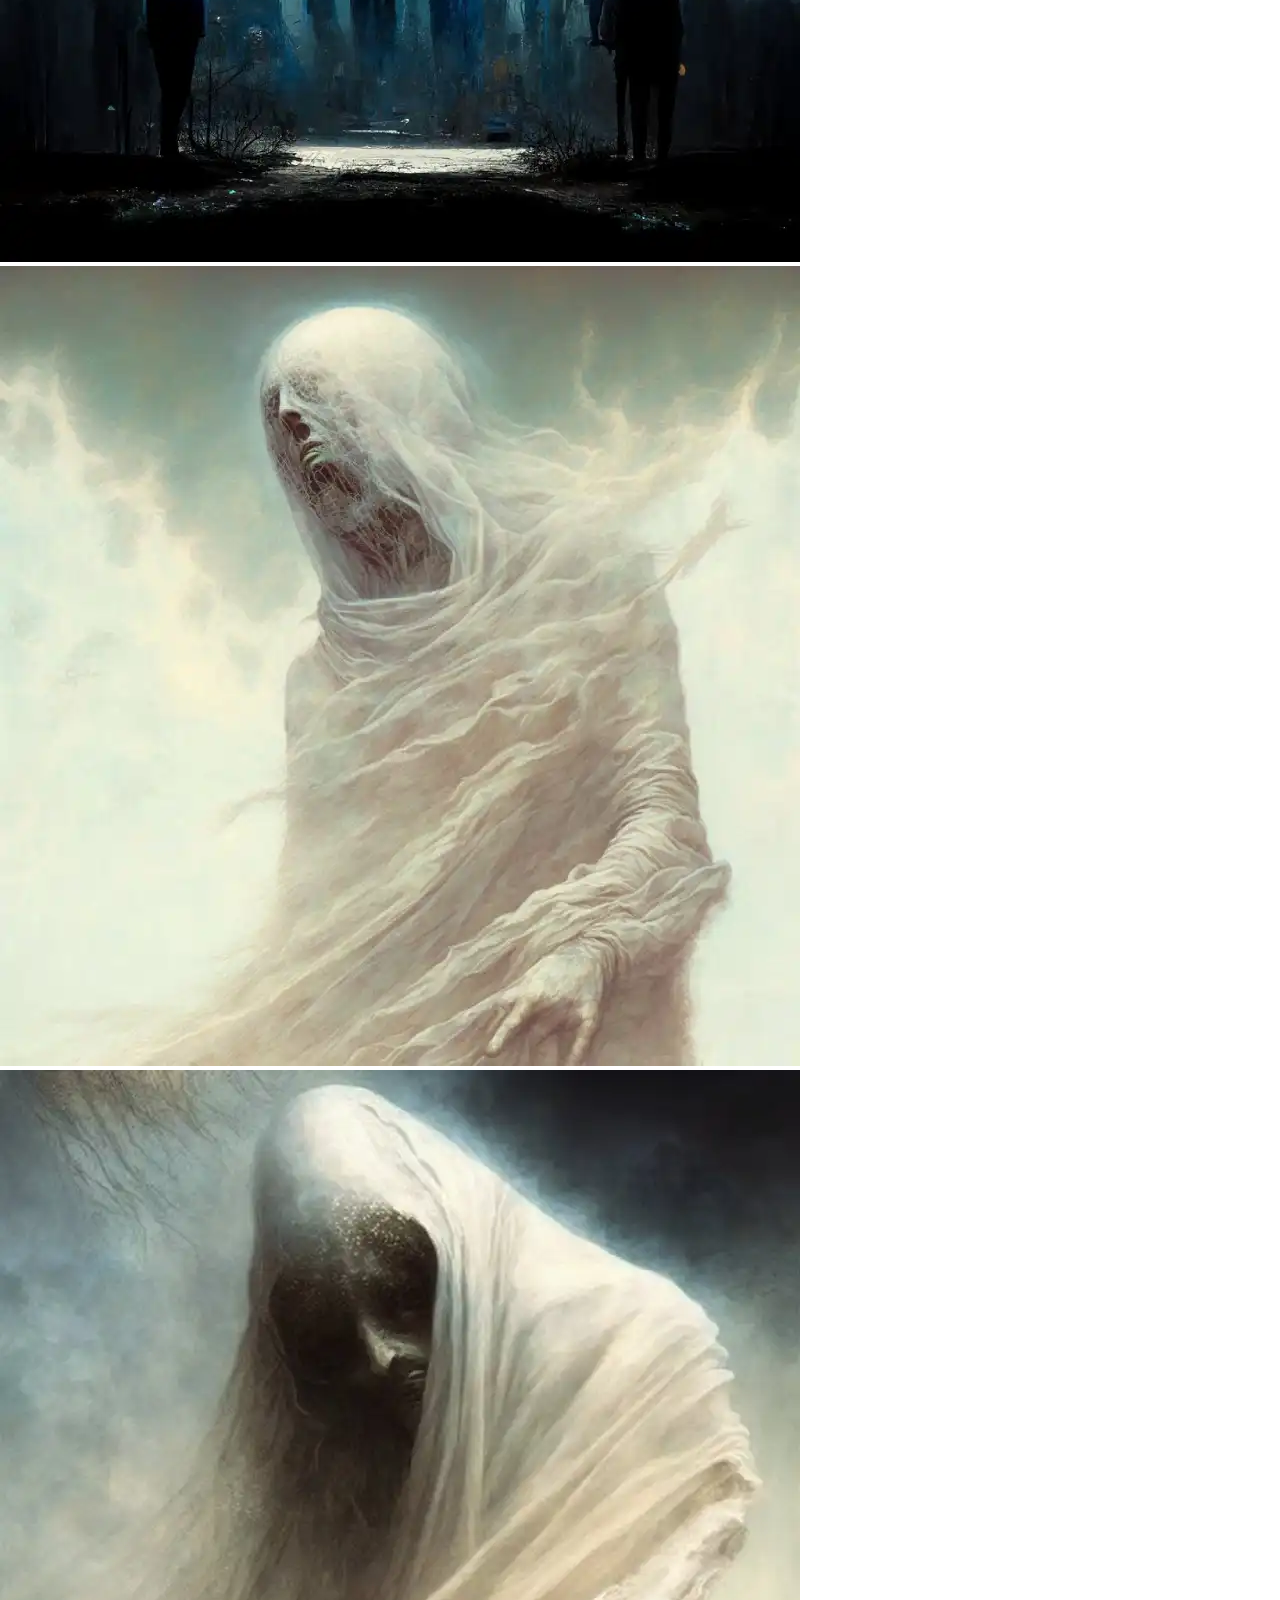
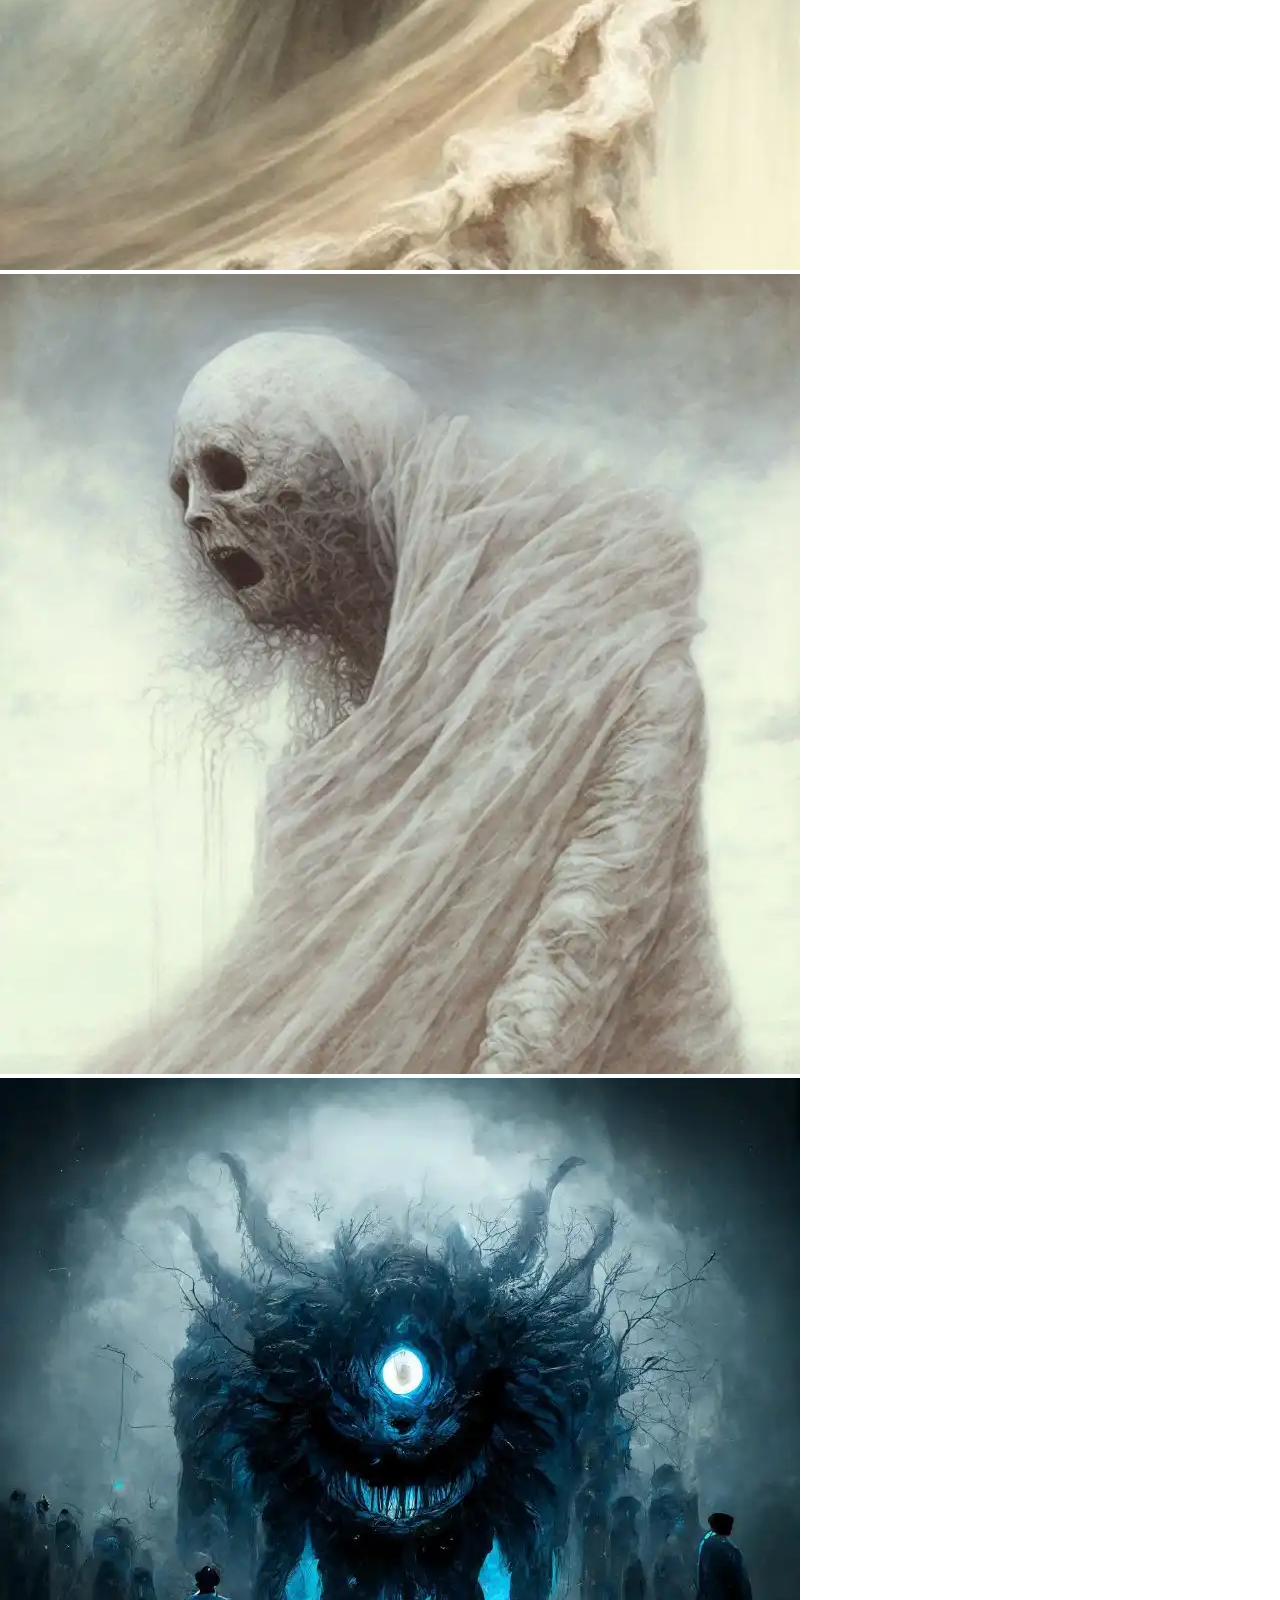
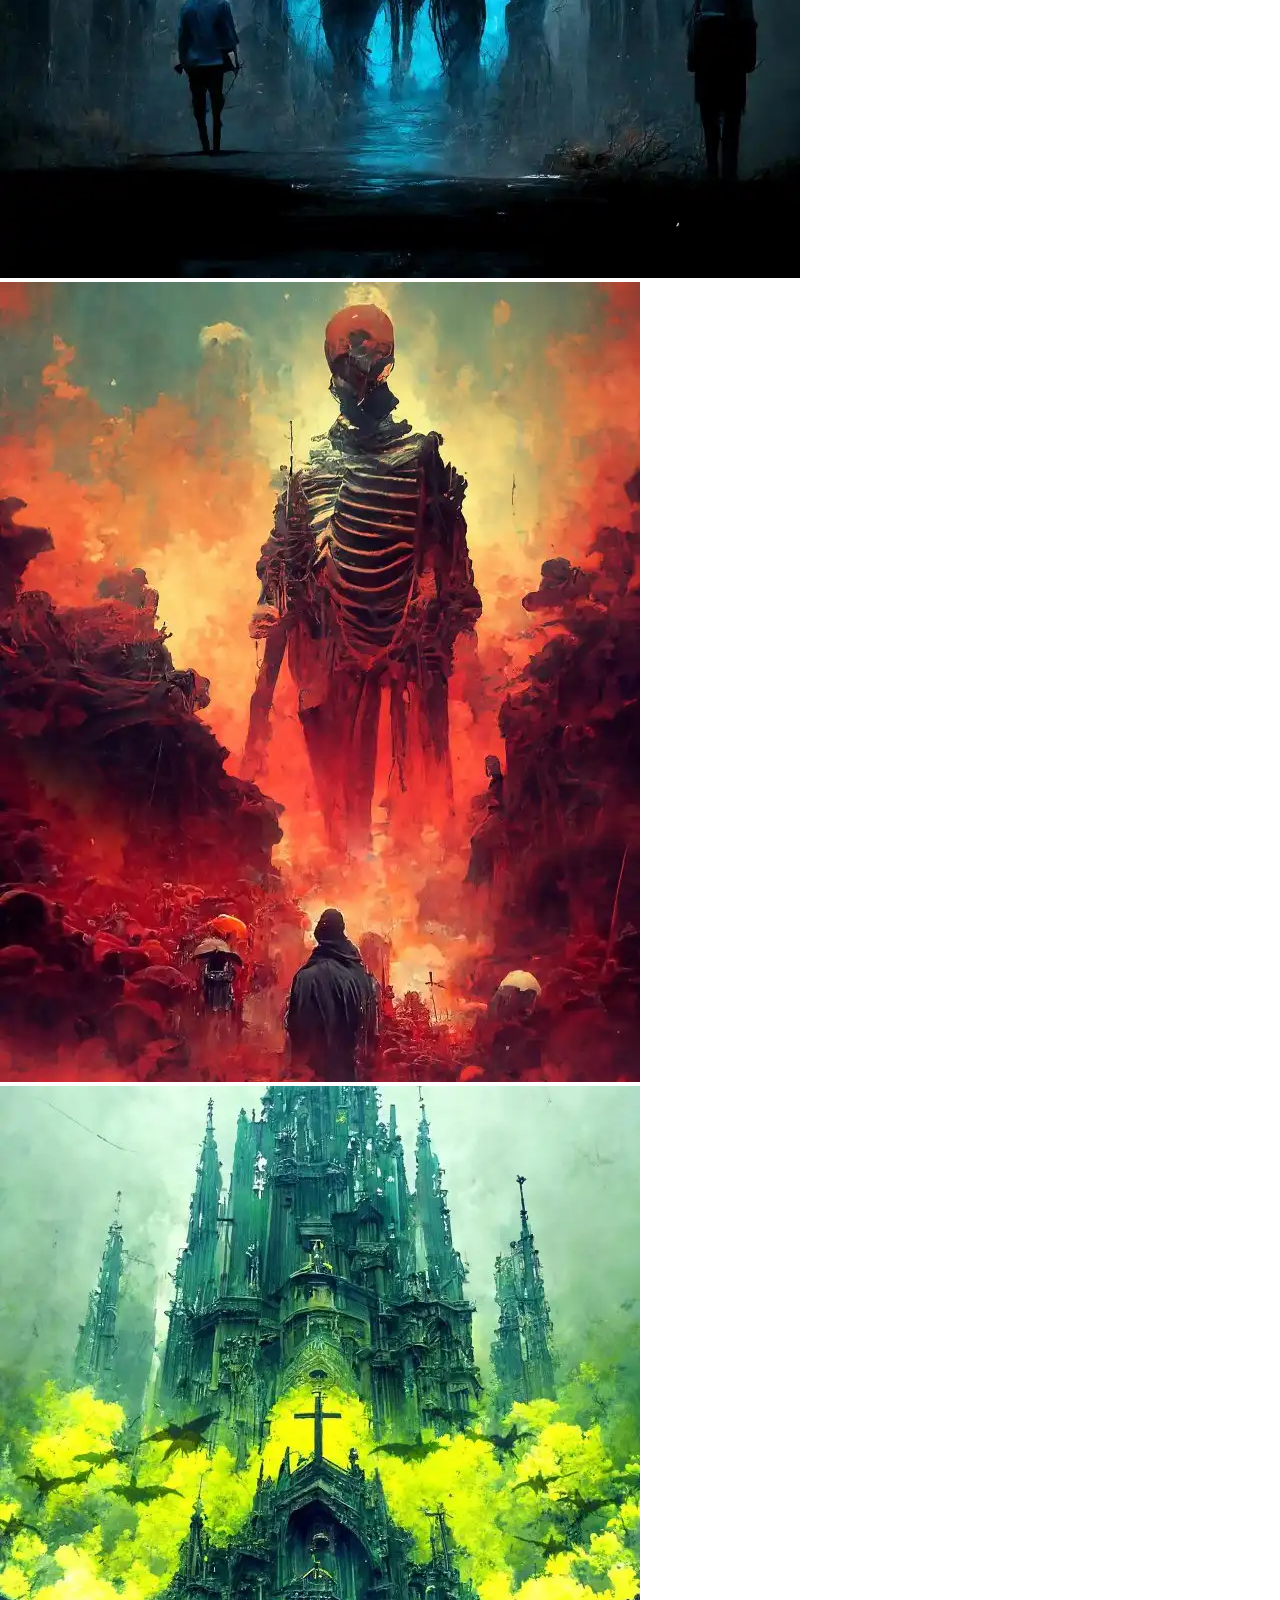
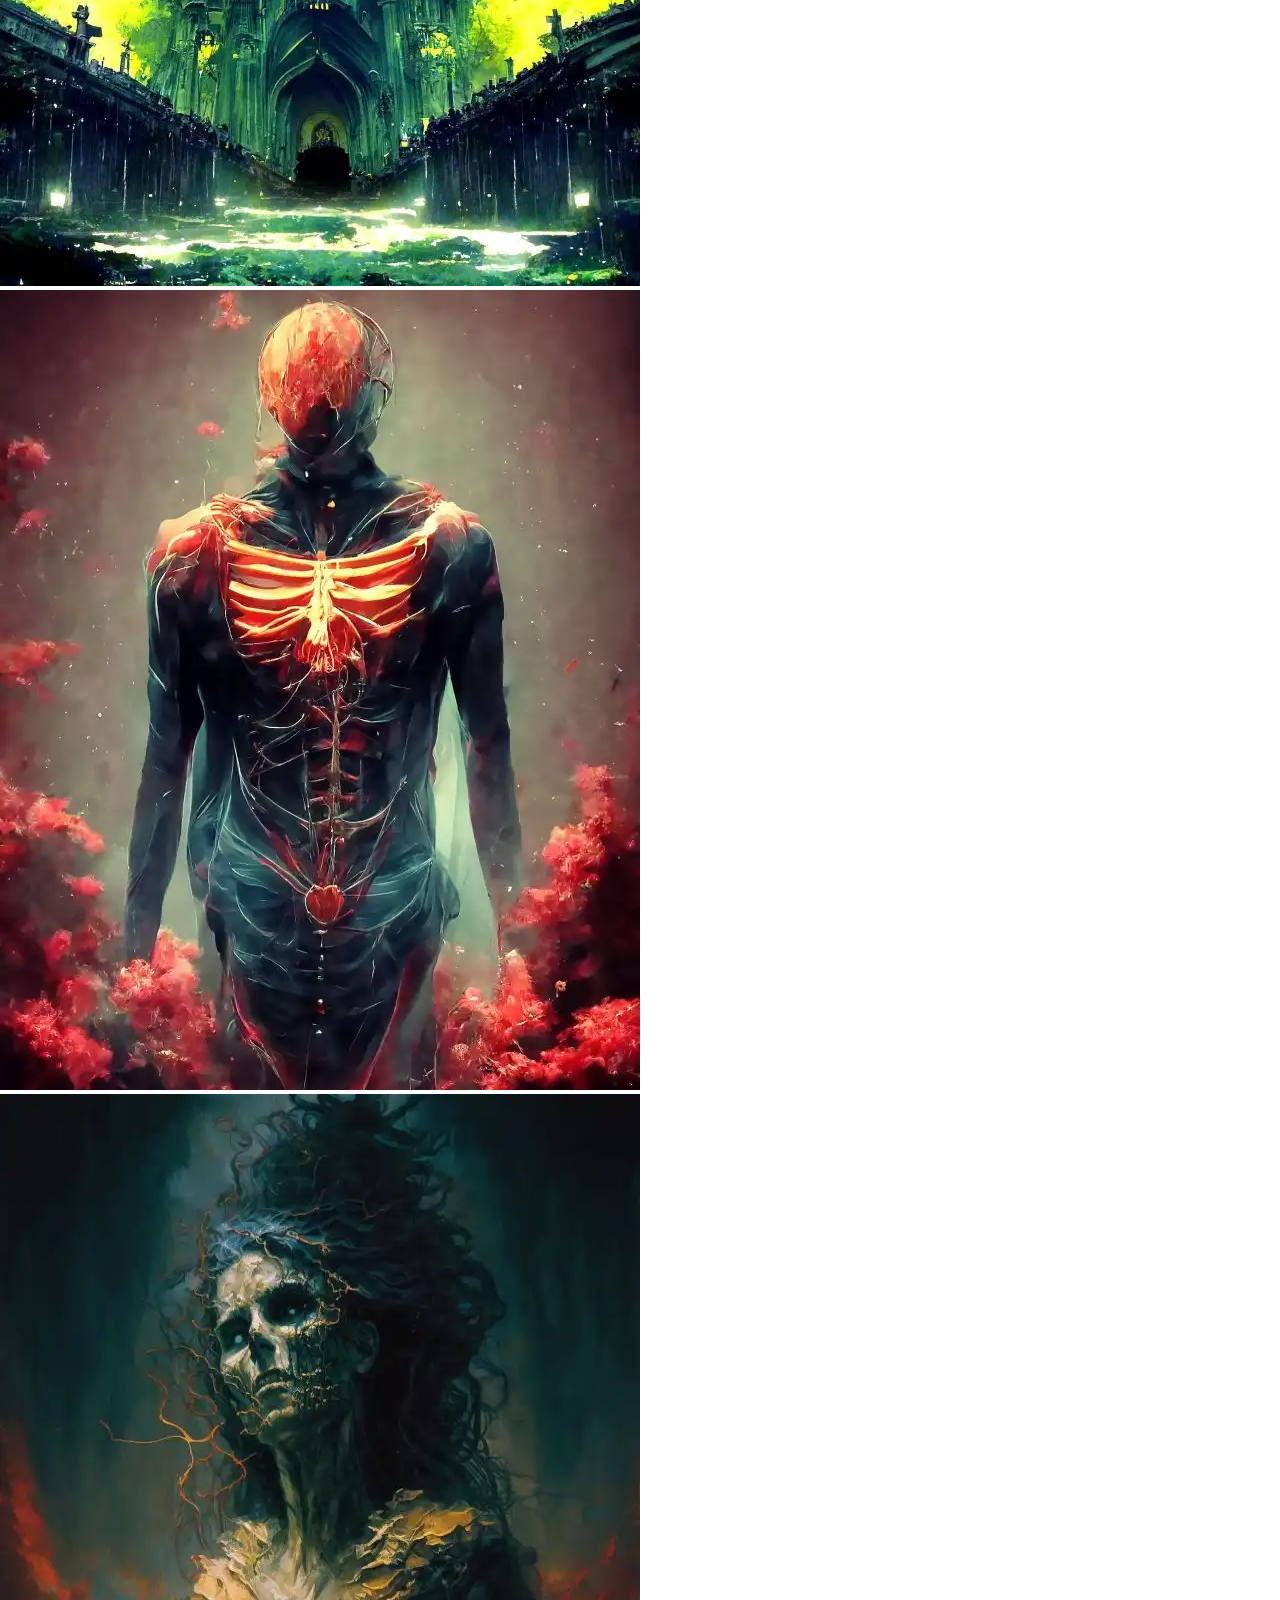
==== commit 97939192: "se cambio footer, tamanio de fuentes, algunos estilos responsive" ====
--- a/pages/gallery.html
+++ b/pages/gallery.html
@@ -15,9 +15,8 @@
 </head>
 
 <body>
-
+    <!--inicio navbar-->
     <nav class="navbar fixed-top navbar-expand-lg bg-black" data-bs-theme="dark">
-
         <button class="navbar-toggler ms-auto" type="button" data-bs-toggle="collapse"
             data-bs-target="#navbarNavDropdown" aria-controls="navbarNavDropdown" aria-expanded="false"
             aria-label="Toggle navigation">
@@ -25,7 +24,7 @@
         </button>
         <div class="collapse navbar-collapse justify-content-center" id="navbarNavDropdown">
             <!-- justify-content-center centra todo, va aca para que el boton de mobile no quede centrado-->
-            <ul class="navbar-nav fs-5">
+            <ul class="navbar-nav">
                 <li class="nav-item px-3"> <!--px es padding derecha-->
                     <a class="nav-link text-white" href="../index.html#home">Home</a>
                 </li>
@@ -33,15 +32,14 @@
                     <a class="nav-link text-white" href="../index.html#about">About</a>
                 </li>
                 <li class="nav-item dropdown px-3">
-
                     <a class="nav-link dropdown-toggle text-white" href="#" role="button" data-bs-toggle="dropdown"
                         aria-expanded="false">
                         News
                     </a>
                     <ul class="dropdown-menu px-3 bg-black">
-                        <li><a class="dropdown-item text-white" href="./new1.html">New1</a></li>
-                        <li><a class="dropdown-item text-white" href="./new2.html">New2</a></li>
-                        <li><a class="dropdown-item text-white" href="./new3.html">New3</a></li>
+                        <li><a class="dropdown-item text-white" href="./new1.html">The crow</a></li>
+                        <li><a class="dropdown-item text-white" href="./new2.html">The beauty</a></li>
+                        <li><a class="dropdown-item text-white" href="./new3.html">The awakening</a></li>
                     </ul>
                 </li>
                 <li class="nav-item dropdown px-3">
@@ -59,171 +57,158 @@
             </ul>
         </div>
     </nav>
-
-    <section id="gallery-full">
-        <div class="container  mt-5 mb-5">
-
-            <div class="row">
-                <div class="col-xl-6 col-sm-12 p-2">
-                    <img class="img-fluid" src="../media/img/single/justice_1.webp" alt="justice 1">
-                </div>
-                <div class="col-xl-6 col-sm-12 p-2">
-                    <img class="img-fluid" src="../media/img/single/justice_2.webp" alt="justice 2">
-                </div>
-            </div>
-            <div class="row">
-                <div class="col-xl-3 col-md-6 col-sm-12 p-2">
-                    <img class="img-fluid" src="../media/img/single/nightStag_3.webp" alt="night stag 3">
-                </div>
-                <div class="col-xl-3 col-md-6 col-sm-12 p-2">
-                    <img class="img-fluid" src="../media/img/single/nightStag_1.webp" alt="night stag 1">
-                </div>
-                <div class="col-xl-3 col-md-6 col-sm-12 p-2">
-                    <img class="img-fluid" src="../media/img/single/nightStag_2.webp" alt="night stag 2">
-                </div>
-                <div class="col-xl-3 col-md-6 col-sm-12 p-2">
-                    <img class="img-fluid" src="../media/img/single/nightStag_5.webp" alt="night stag 5">
-                </div>
-
-            </div>
-            <div class="row">
-                <!--p-2 es el padding-->
-                <div class="col-xl-3 col-md-6 col-sm-12 p-2">
-                    <img class="img-fluid" src="../media/img/single/loneliness.webp" alt="loneliness">
-                </div>
-                <div class="col-xl-3 col-md-6 col-sm-12 p-2">
-                    <img class="img-fluid" src="../media/img/single/home.webp" alt="home">
-                </div>
-                <div class=" col-xl-3 col-md-6 col-sm-12 p-2">
-                    <img class="img-fluid" src="../media/img/single/expanse.webp" alt="expanse">
-                </div>
-                <div class="col-xl-3 col-md-6 col-sm-12 p-2">
-                    <img class="img-fluid" src="../media/img/single/forgiveness.webp" alt="forgiveness">
-                </div>
-            </div>
-            <div class="row">
-                <div class="col-xl-6 col-sm-12 p-2">
-                    <img class="img-fluid" src="../media/img/single/blueIcon_2.webp" alt="blue icon 2">
-                </div>
-                <div class="col-xl-6 col-sm-12 p-2">
-                    <img class="img-fluid" src="../media/img/single/blueIcon_3.webp" alt="blue icon 3">
-                </div>
-            </div>
-            <div class="row">
-                <div class="col-xl-3 col-md-6 col-sm-12 p-2">
-                    <img class="img-fluid" src="../media/img/single/beyondThePale_1.webp" alt="the pale 1">
-                </div>
-                <div class="col-xl-3 col-md-6 col-sm-12 p-2">
-                    <img class="img-fluid" src="../media/img/single/beyondThePale_2.webp" alt="the pale 2">
-                </div>
-                <div class="col-xl-3 col-md-6 col-sm-12 p-2">
-                    <img class="img-fluid" src="../media/img/single/beyondThePale_3.webp" alt="the pale 3">
-                </div>
-                <div class="col-xl-3 col-md-6 col-sm-12 p-2">
-                    <img class="img-fluid" src="../media/img/single/blueIcon_1.webp" alt="blue icon 1">
-                </div>
-            </div>
-            <div class="row">
-                <div class="col-xl-3 col-sm-12 p-2">
-                    <img class="img-fluid" src="../media/img/single/iconOfSin.webp" alt="icon of sin">
-                </div>
-                <div class="col-xl-3  col-sm-12 p-2">
-                    <img class="img-fluid" src="../media/img/single/theCastle.webp" alt="the castle">
-                </div>
-                <div class="col-xl-3 col-sm-12 p-2">
-                    <img class="img-fluid" src="../media/img/single/vulnerability.webp" alt="vulnerability">
-                </div>
-                <div class="col-xl-3 col-sm-12 p-2">
-                    <img class="img-fluid" src="../media/img/single/decayingMemory.webp" alt="decaying memory">
-                </div>
-            </div>
-
-
-
-            <div class="row">
-                <div class="col-xl-6 col-sm-12 p-2">
-                    <img class="img-fluid" src="../media/img/single/orchestra.webp" alt="orchesta">
-                </div>
-                <div class="col-xl-6 col-sm-12 p-2">
-                    <img class="img-fluid" src="../media/img/single/theLamentConfiguration.webp"
-                        alt="lament configuration">
-                </div>
-            </div>
-            <div class="row">
-                <div class="col-xl-3 col-md-6 col-sm-12 p-2">
-                    <img class="img-fluid" src="../media/img/single/ceremonium_1.webp" alt="ceremonium 1">
-                </div>
-                <div class="col-xl-3 col-md-6 col-sm-12 p-2">
-                    <img class="img-fluid" src="../media/img/single/ceremonium_2.webp" alt="ceremonium 2">
-                </div>
-                <div class="col-xl-3 col-md-6 col-sm-12 p-2">
-                    <img class="img-fluid" src="../media/img/single/ceremonium_3.webp" alt="ceremonium 3">
-                </div>
-                <div class="col-xl-3 col-md-6 col-sm-12 p-2">
-                    <img class="img-fluid" src="../media/img/single/ceremonium_4.webp" alt="ceremonium 4">
-                </div>
-            </div>
-
-            <div class="row">
-                <div class="col-xl-3 col-md-6 col-sm-12 p-2">
-                    <img class="img-fluid" src="../media/img/single/theBride.webp" alt="the BRIDE">
-                </div>
-                <div class="col-xl-3 col-md-6 col-sm-12 p-2">
-                    <img class="img-fluid" src="../media/img/single/sunGod.webp" alt="sun god">
-                </div>
-                <div class="col-xl-3 col-md-6 col-sm-12 p-2">
-                    <img class="img-fluid" src="../media/img/single/theFlock.webp" alt="the flock">
-                </div>
-                <div class="col-xl-3 col-md-6 col-sm-12 p-2">
-                    <img class="img-fluid" src="../media/img/single/grace.webp" alt="grace">
-                </div>
-            </div>
-            <div class="row">
-                <div class="col-xl-6 col-sm-12 p-2">
-                    <img class="img-fluid" src="../media/img/single/inconscinece_1.webp" alt="inconscience 1">
-                </div>
-                <div class="col-xl-6 col-sm-12 p-2">
-                    <img class="img-fluid" src="../media/img/single/inconscinece_2.webp" alt="inconscience 2">
-                </div>
-            </div>
-            <div class="row">
-                <div class="col-12 p-2">
-                    <img class="img-fluid" src="../media/img/single/principal.webp" alt="principal">
-                </div>
-            </div>
-
-        </div>
-
+    <!--fin navbar-->
+
+    <section class="container mt-5 mb-5" id="gallery-full">
+        <div class="row">
+            <div class="col-xl-6 col-sm-12 p-2">
+                <img class="img-fluid" src="../media/img/single/justice_1.webp" alt="justice 1">
+            </div>
+            <div class="col-xl-6 col-sm-12 p-2">
+                <img class="img-fluid" src="../media/img/single/justice_2.webp" alt="justice 2">
+            </div>
+        </div>
+        <div class="row">
+            <div class="col-xl-3 col-md-6 col-sm-12 p-2">
+                <img class="img-fluid" src="../media/img/single/nightStag_3.webp" alt="night stag 3">
+            </div>
+            <div class="col-xl-3 col-md-6 col-sm-12 p-2">
+                <img class="img-fluid" src="../media/img/single/nightStag_1.webp" alt="night stag 1">
+            </div>
+            <div class="col-xl-3 col-md-6 col-sm-12 p-2">
+                <img class="img-fluid" src="../media/img/single/nightStag_2.webp" alt="night stag 2">
+            </div>
+            <div class="col-xl-3 col-md-6 col-sm-12 p-2">
+                <img class="img-fluid" src="../media/img/single/nightStag_5.webp" alt="night stag 5">
+            </div>
+        </div>
+        <div class="row">
+            <!--p-2 es el padding-->
+            <div class="col-xl-3 col-md-6 col-sm-12 p-2">
+                <img class="img-fluid" src="../media/img/single/loneliness.webp" alt="loneliness">
+            </div>
+            <div class="col-xl-3 col-md-6 col-sm-12 p-2">
+                <img class="img-fluid" src="../media/img/single/home.webp" alt="home">
+            </div>
+            <div class=" col-xl-3 col-md-6 col-sm-12 p-2">
+                <img class="img-fluid" src="../media/img/single/expanse.webp" alt="expanse">
+            </div>
+            <div class="col-xl-3 col-md-6 col-sm-12 p-2">
+                <img class="img-fluid" src="../media/img/single/forgiveness.webp" alt="forgiveness">
+            </div>
+        </div>
+        <div class="row">
+            <div class="col-xl-6 col-sm-12 p-2">
+                <img class="img-fluid" src="../media/img/single/blueIcon_2.webp" alt="blue icon 2">
+            </div>
+            <div class="col-xl-6 col-sm-12 p-2">
+                <img class="img-fluid" src="../media/img/single/blueIcon_3.webp" alt="blue icon 3">
+            </div>
+        </div>
+        <div class="row">
+            <div class="col-xl-3 col-md-6 col-sm-12 p-2">
+                <img class="img-fluid" src="../media/img/single/beyondThePale_1.webp" alt="the pale 1">
+            </div>
+            <div class="col-xl-3 col-md-6 col-sm-12 p-2">
+                <img class="img-fluid" src="../media/img/single/beyondThePale_2.webp" alt="the pale 2">
+            </div>
+            <div class="col-xl-3 col-md-6 col-sm-12 p-2">
+                <img class="img-fluid" src="../media/img/single/beyondThePale_3.webp" alt="the pale 3">
+            </div>
+            <div class="col-xl-3 col-md-6 col-sm-12 p-2">
+                <img class="img-fluid" src="../media/img/single/blueIcon_1.webp" alt="blue icon 1">
+            </div>
+        </div>
+        <div class="row">
+            <div class="col-xl-3 col-sm-12 p-2">
+                <img class="img-fluid" src="../media/img/single/iconOfSin.webp" alt="icon of sin">
+            </div>
+            <div class="col-xl-3  col-sm-12 p-2">
+                <img class="img-fluid" src="../media/img/single/theCastle.webp" alt="the castle">
+            </div>
+            <div class="col-xl-3 col-sm-12 p-2">
+                <img class="img-fluid" src="../media/img/single/vulnerability.webp" alt="vulnerability">
+            </div>
+            <div class="col-xl-3 col-sm-12 p-2">
+                <img class="img-fluid" src="../media/img/single/decayingMemory.webp" alt="decaying memory">
+            </div>
+        </div>
+        <div class="row">
+            <div class="col-xl-6 col-sm-12 p-2">
+                <img class="img-fluid" src="../media/img/single/orchestra.webp" alt="orchesta">
+            </div>
+            <div class="col-xl-6 col-sm-12 p-2">
+                <img class="img-fluid" src="../media/img/single/theLamentConfiguration.webp" alt="lament configuration">
+            </div>
+        </div>
+        <div class="row">
+            <div class="col-xl-3 col-md-6 col-sm-12 p-2">
+                <img class="img-fluid" src="../media/img/single/ceremonium_1.webp" alt="ceremonium 1">
+            </div>
+            <div class="col-xl-3 col-md-6 col-sm-12 p-2">
+                <img class="img-fluid" src="../media/img/single/ceremonium_2.webp" alt="ceremonium 2">
+            </div>
+            <div class="col-xl-3 col-md-6 col-sm-12 p-2">
+                <img class="img-fluid" src="../media/img/single/ceremonium_3.webp" alt="ceremonium 3">
+            </div>
+            <div class="col-xl-3 col-md-6 col-sm-12 p-2">
+                <img class="img-fluid" src="../media/img/single/ceremonium_4.webp" alt="ceremonium 4">
+            </div>
+        </div>
+        <div class="row">
+            <div class="col-xl-3 col-md-6 col-sm-12 p-2">
+                <img class="img-fluid" src="../media/img/single/theBride.webp" alt="the BRIDE">
+            </div>
+            <div class="col-xl-3 col-md-6 col-sm-12 p-2">
+                <img class="img-fluid" src="../media/img/single/sunGod.webp" alt="sun god">
+            </div>
+            <div class="col-xl-3 col-md-6 col-sm-12 p-2">
+                <img class="img-fluid" src="../media/img/single/theFlock.webp" alt="the flock">
+            </div>
+            <div class="col-xl-3 col-md-6 col-sm-12 p-2">
+                <img class="img-fluid" src="../media/img/single/grace.webp" alt="grace">
+            </div>
+        </div>
+        <div class="row">
+            <div class="col-xl-6 col-sm-12 p-2">
+                <img class="img-fluid" src="../media/img/single/inconscinece_1.webp" alt="inconscience 1">
+            </div>
+            <div class="col-xl-6 col-sm-12 p-2">
+                <img class="img-fluid" src="../media/img/single/inconscinece_2.webp" alt="inconscience 2">
+            </div>
+        </div>
+        <div class="row">
+            <div class="col-12 p-2">
+                <img class="img-fluid" src="../media/img/single/principal.webp" alt="principal">
+            </div>
+        </div>
     </section>
-    <footer class="bg-black text-white py-5">
-        <div class="container">
-            <!--md-left hace que se -->
-            <div class="row c-footer-center">
-                <div class="col-xl-6">
-                    <!--fw es font weight-->
-
-                    <p class="fw-bold">Contact</p>
-                    <!--text-center alinea al centro el icono | py es padding eje y-->
-                    <a class="text-white" href="https://www.instagram.com/abysmial/">
-                        <p><i class="bi bi-instagram text-center"></i> Abysmial</p>
-                    </a>
-                    <p></p><i class="bi bi-envelope text-center"></i> mail@mail.com</p>
-                    <p></p><i class="bi bi-telephone text-center"></i> 099 027 878</p>
-                </div>
-                <div class="col-xl-6">
-                    <p class="fw-bold">Credits</p>
-                    <p>Site by Msanguinet</p>
-                    <a class="text-white" href="https://www.instagram.com/abysmial/">
-                        <p>Art by Abysmial</p>
-                    </a>
-                </div>
-            </div>
-        </div>
-
+
+    <footer class="container-fluid justify-content-center d-flex bg-black text-white p-5">
+        <div class="row mx-auto">
+            <div class="col-xl-6 c-footer-space align-self-center">
+                <!--fw es font weight-->
+                <p class="fw-bold">Contact</p>
+                <!--text-center alinea al centro el icono | py es padding eje y-->
+                <a class="text-white" href="https://www.instagram.com/abysmial/">
+                    <p><i class="bi bi-instagram text-center"></i> Abysmial</p>
+                </a>
+                <p><i class="bi bi-envelope text-center"></i> mail@mail.com</p>
+                <p><i class="bi bi-telephone text-center"></i> 099 027 878</p>
+            </div>
+            <div class="col-xl-6 c-footer-space">
+                <p class="fw-bold">Credits</p>
+                <p>Site by MSan</p>
+                <a class="text-white" href="https://www.instagram.com/abysmial/">
+                    <p>Art by Abysmial</p>
+                </a>
+            </div>
+        </div>
     </footer>
     <div class="c-scroll-top">
         <a class=" c-scroll-top__link c-scroll-top-icon" href="#gallery-full">
-            <i class="fs-2 bi bi-arrow-up-circle-fill"></i></a>
+            <i class="fs-2 bi bi-arrow-up-circle-fill"></i>
+        </a>
     </div>
     <script src="https://cdn.jsdelivr.net/npm/bootstrap@5.3.0-alpha3/dist/js/bootstrap.bundle.min.js"
         integrity="sha384-ENjdO4Dr2bkBIFxQpeoTz1HIcje39Wm4jDKdf19U8gI4ddQ3GYNS7NTKfAdVQSZe"
--- a/style/style.css
+++ b/style/style.css
@@ -8,7 +8,7 @@
 header{      
     height: 75vh;    
     background-image:url(../media/misc/banner.webp) ;
-    background: linear-gradient(to right, rgba(0,0,0,0.7),rgba(0,0,0,0.1), rgba(0,0,0,0)), url(../media/misc/banner.webp) no-repeat; /*para que me haga una sombra a la izquierda y no moleste fondo con el texto*/
+    background: linear-gradient(to right, rgba(0,0,0,0.5),rgba(0,0,0,0.1), rgba(0,0,0,0)), url(../media/misc/banner.webp) no-repeat; /*para que me haga una sombra a la izquierda y no moleste fondo con el texto*/
     background-size: cover;      
     background-repeat: no-repeat;  
     background-position: top;   
@@ -17,9 +17,19 @@
 /*fin header*/
 
 /*general inicio*/
-#about, #news, #gallery, #gallery-full, #contact, #new{
-    padding: 5%; /*este padding si lo ponia con medidas absolutas me dejaba mal el responsive*/
+#about,
+#news,
+#gallery,
+#gallery-full,
+#contact,
+#new {
+    margin: 3% 0 3% 0;
+    /*este padding si lo ponia con medidas absolutas me dejaba mal el responsive*/
 }
+ .c-h1,
+ .c-h2 {
+     text-shadow: 1px 1px 10px black;
+ }
 /*fin general*/
 
 /*inicio clases custom*/
@@ -86,11 +96,16 @@
     /*para sacarle formato a los links del footer*/
 }
 
+.c-footer-space{ /*para separar los items del footer*/
+    margin:0 20px 0 20px;
+    width: 170px;    
+}
 .navbar-toggler {
     border: none;
 }
- h3{
-    margin:15px 40px 15px 40px;
+/*para el boton del header*/
+ .c-h3{
+    margin:5px 50px 5px 50px;
 }
 .navbar-toggler{
     border:0;
@@ -100,26 +115,45 @@
 }
 .navbar-toggler:focus,.navbar-toggler:active, .navbar-toggler-icon:focus{
     /*le saco el resaltado del menu hamburguesa*/
-outline: none;
-box-shadow: none;
-border: 0;
+    outline: none;
+    box-shadow: none;
+    border: 0;
 }
 
-.btn{
-   
-    border-radius: 50px; /*para redondear botonesde boostrap*/
+.btn{   
+    border-radius: 50px; /*para redondear botones de boostrap*/
     background-color: #0d6efd !important;
 }
 
 /* fin cambios genericos y de boostrap*/
-@media (max-width:1200px) {
+@media (max-width:763px) {
+.c-text-center {
+        text-align: center;
+    }
+}
+
+@media (max-width:511px) {   
     /*para que quede centrado en dispositivos chicos*/
-    .c-footer-center {
-        text-align: center;
+   
+    .c-footer-space {
+        /*para separar los items del footer*/
+        margin: 0;      
     }
     .c-scroll-top {
         position: absolute;
         right: 2rem;
+    }        
+    /*para que quede centrado en dispositivos chicos*/
+   .c-scroll-top {
+        position: absolute;
+        right: 2rem;
     }
+  .c-h3 {
+      margin: 5px 30px 5px 30px;
+  }  
+ .display-5 {
+     font-size: 25px;  
+ }
 
-}
+  
+}